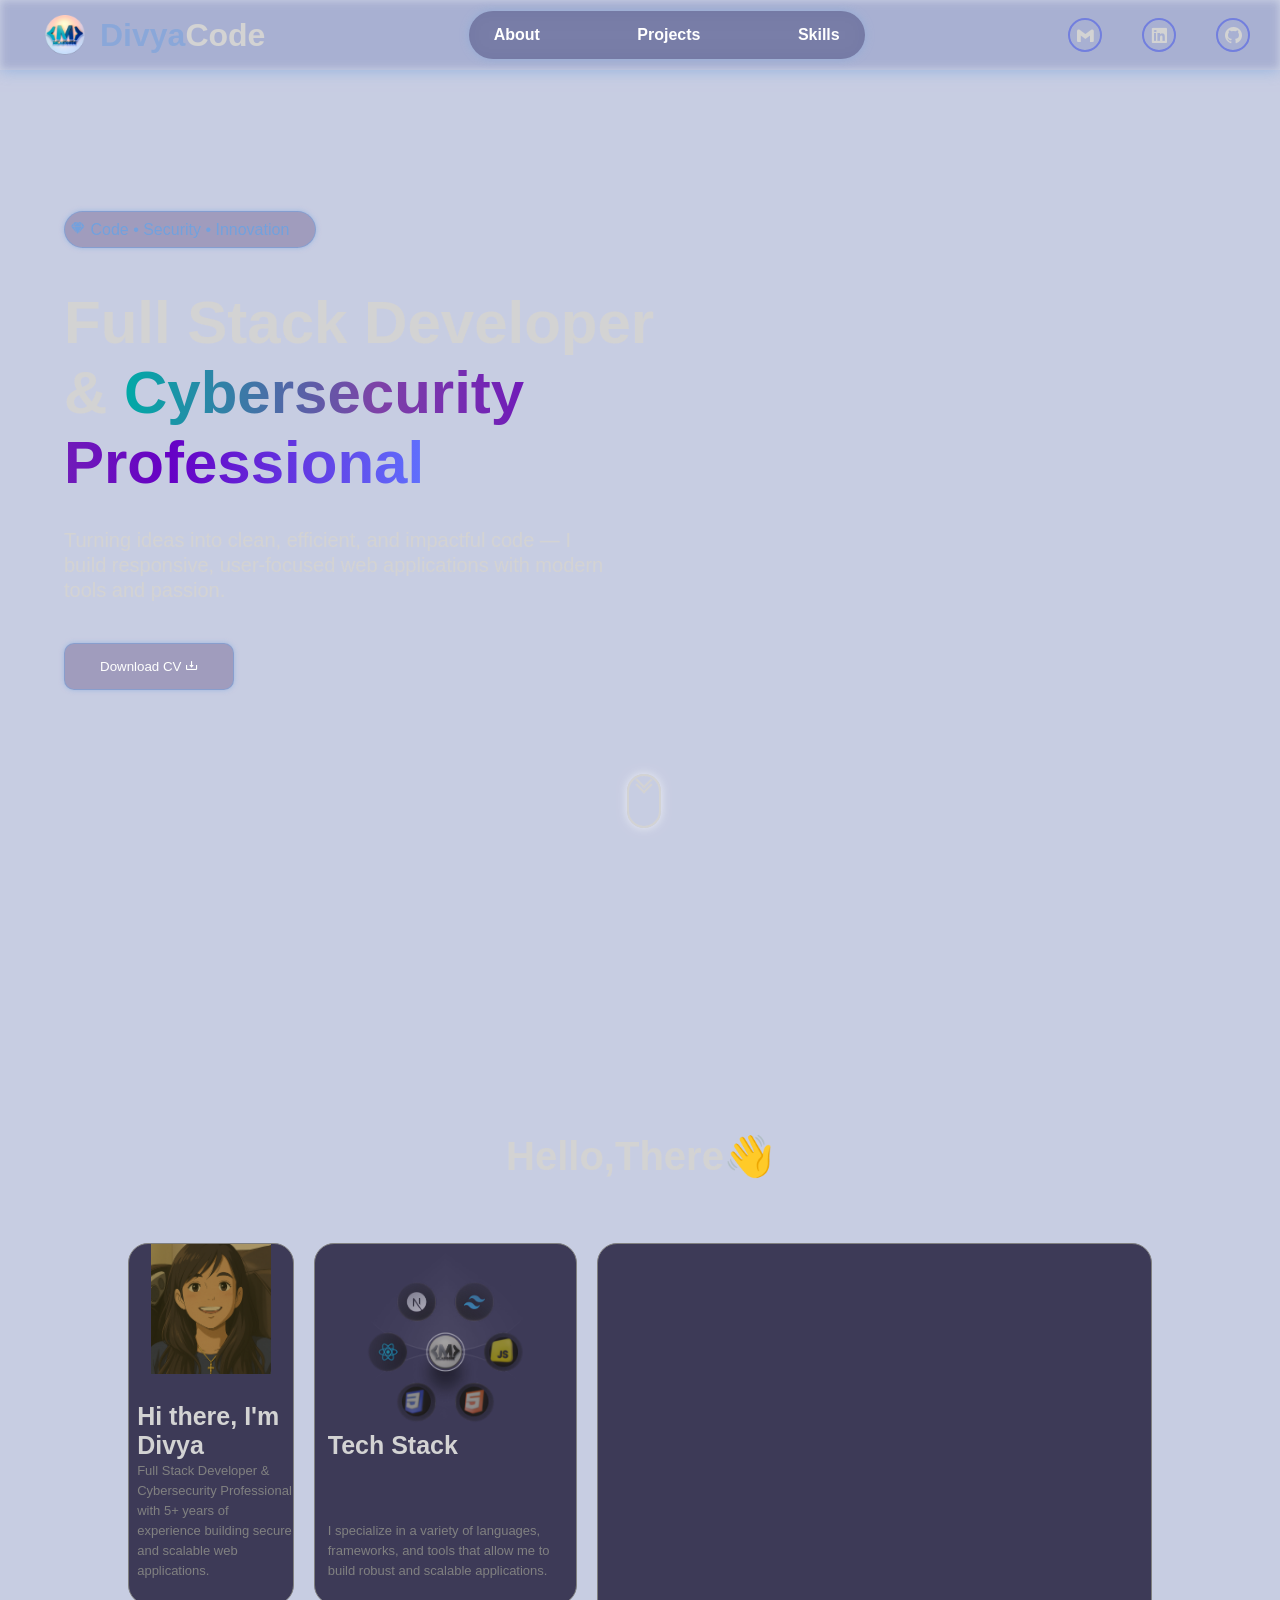
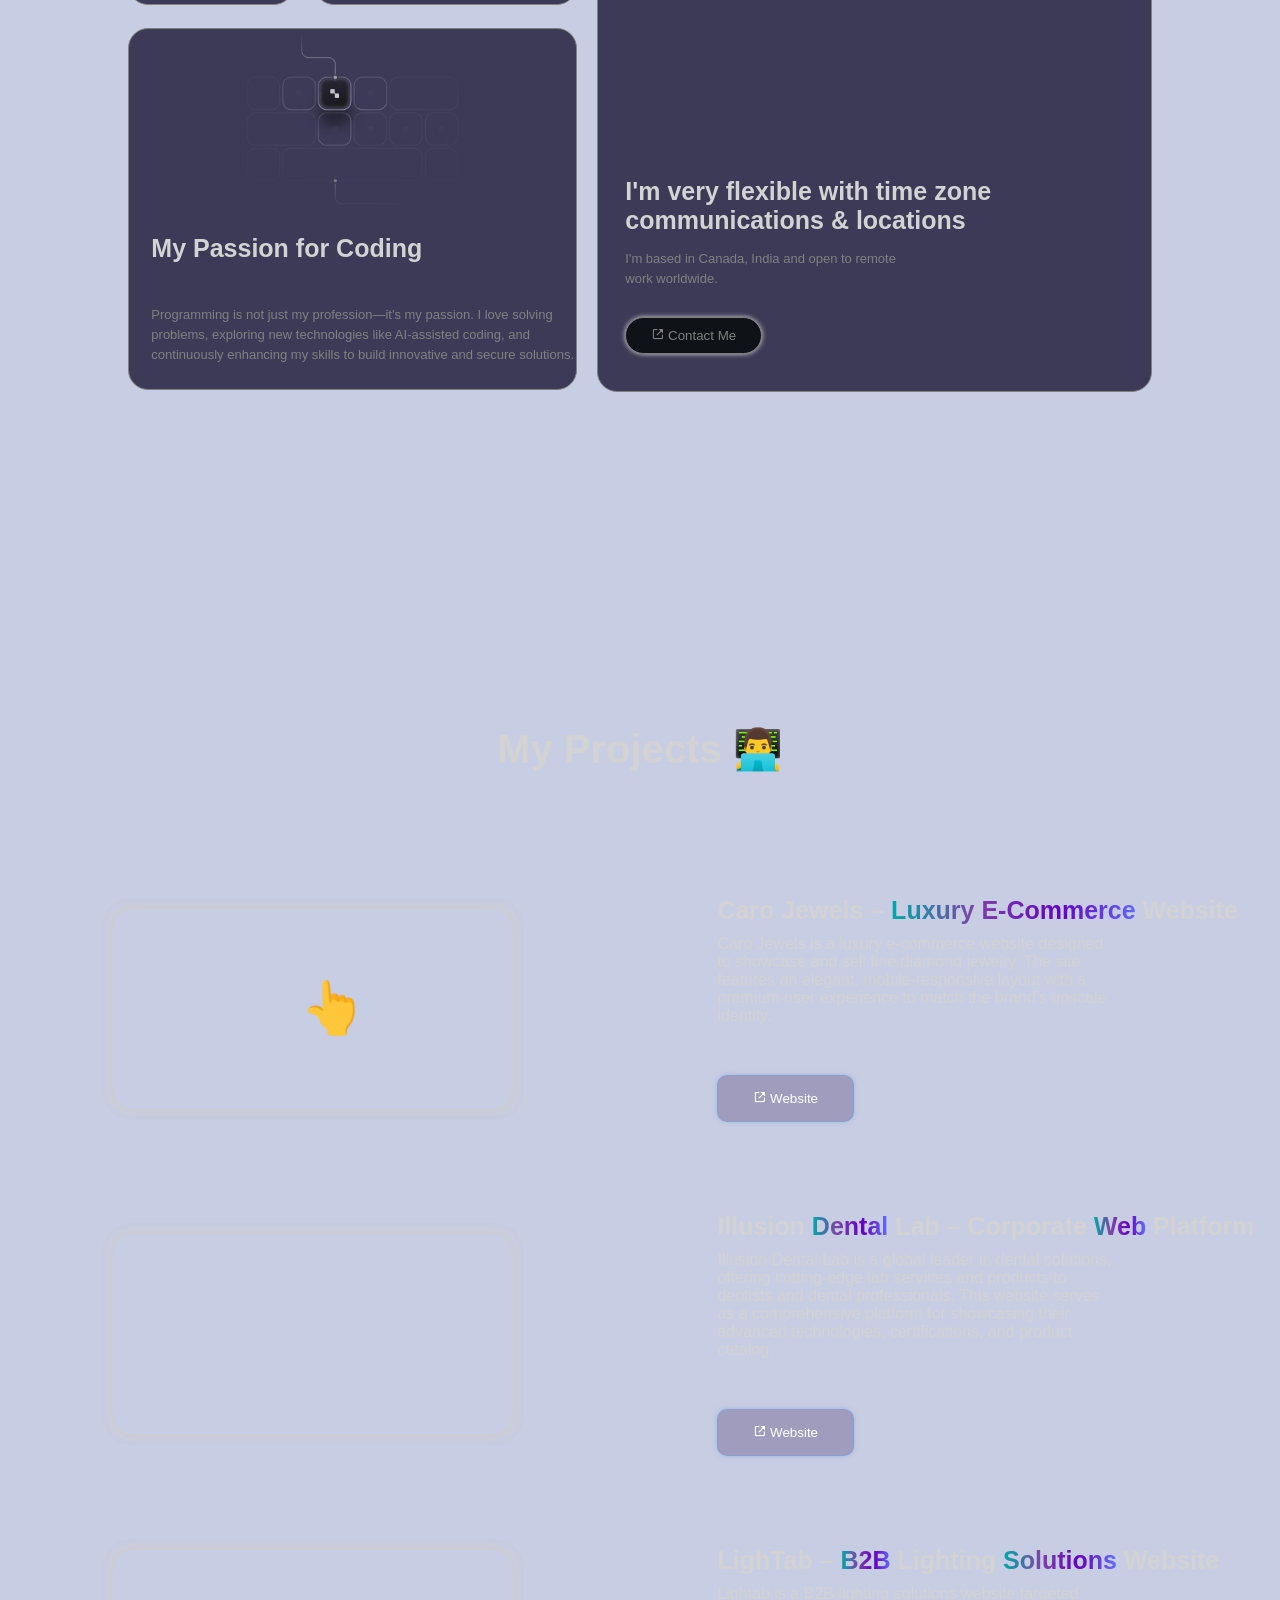
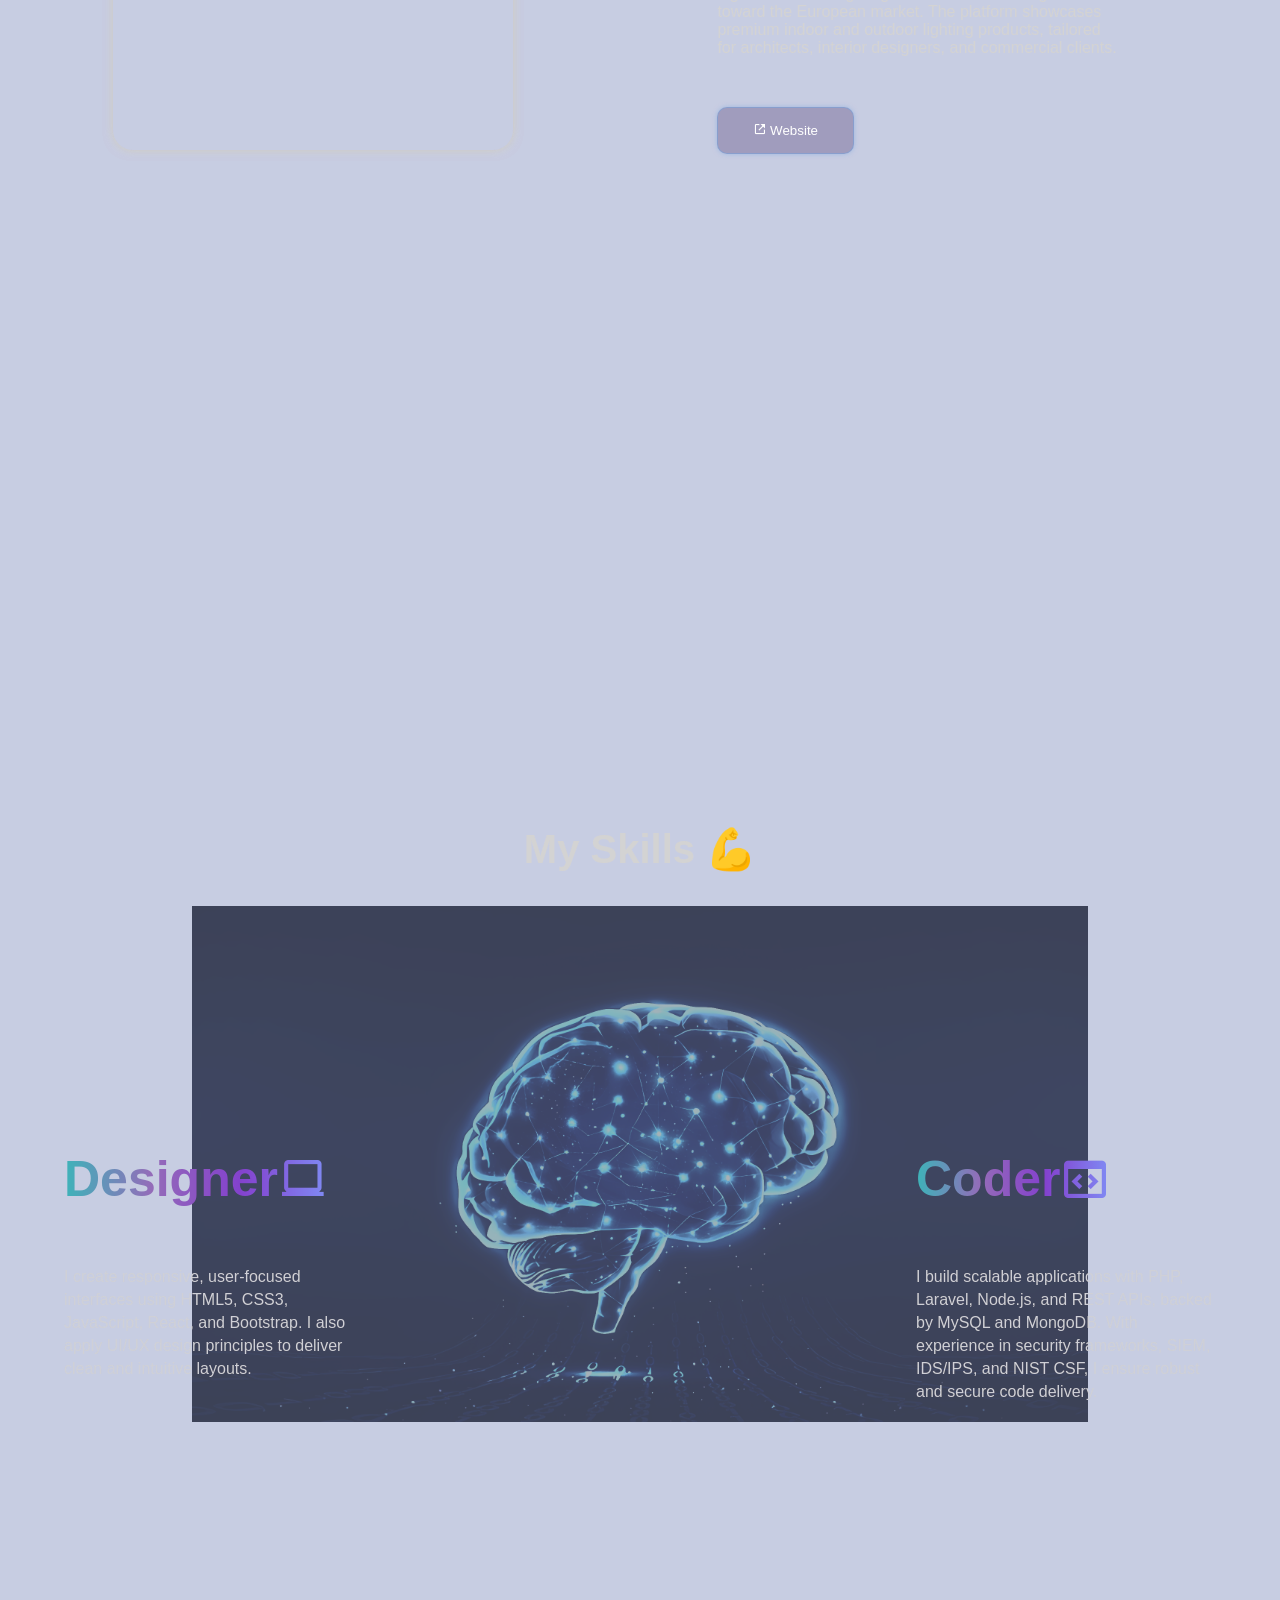
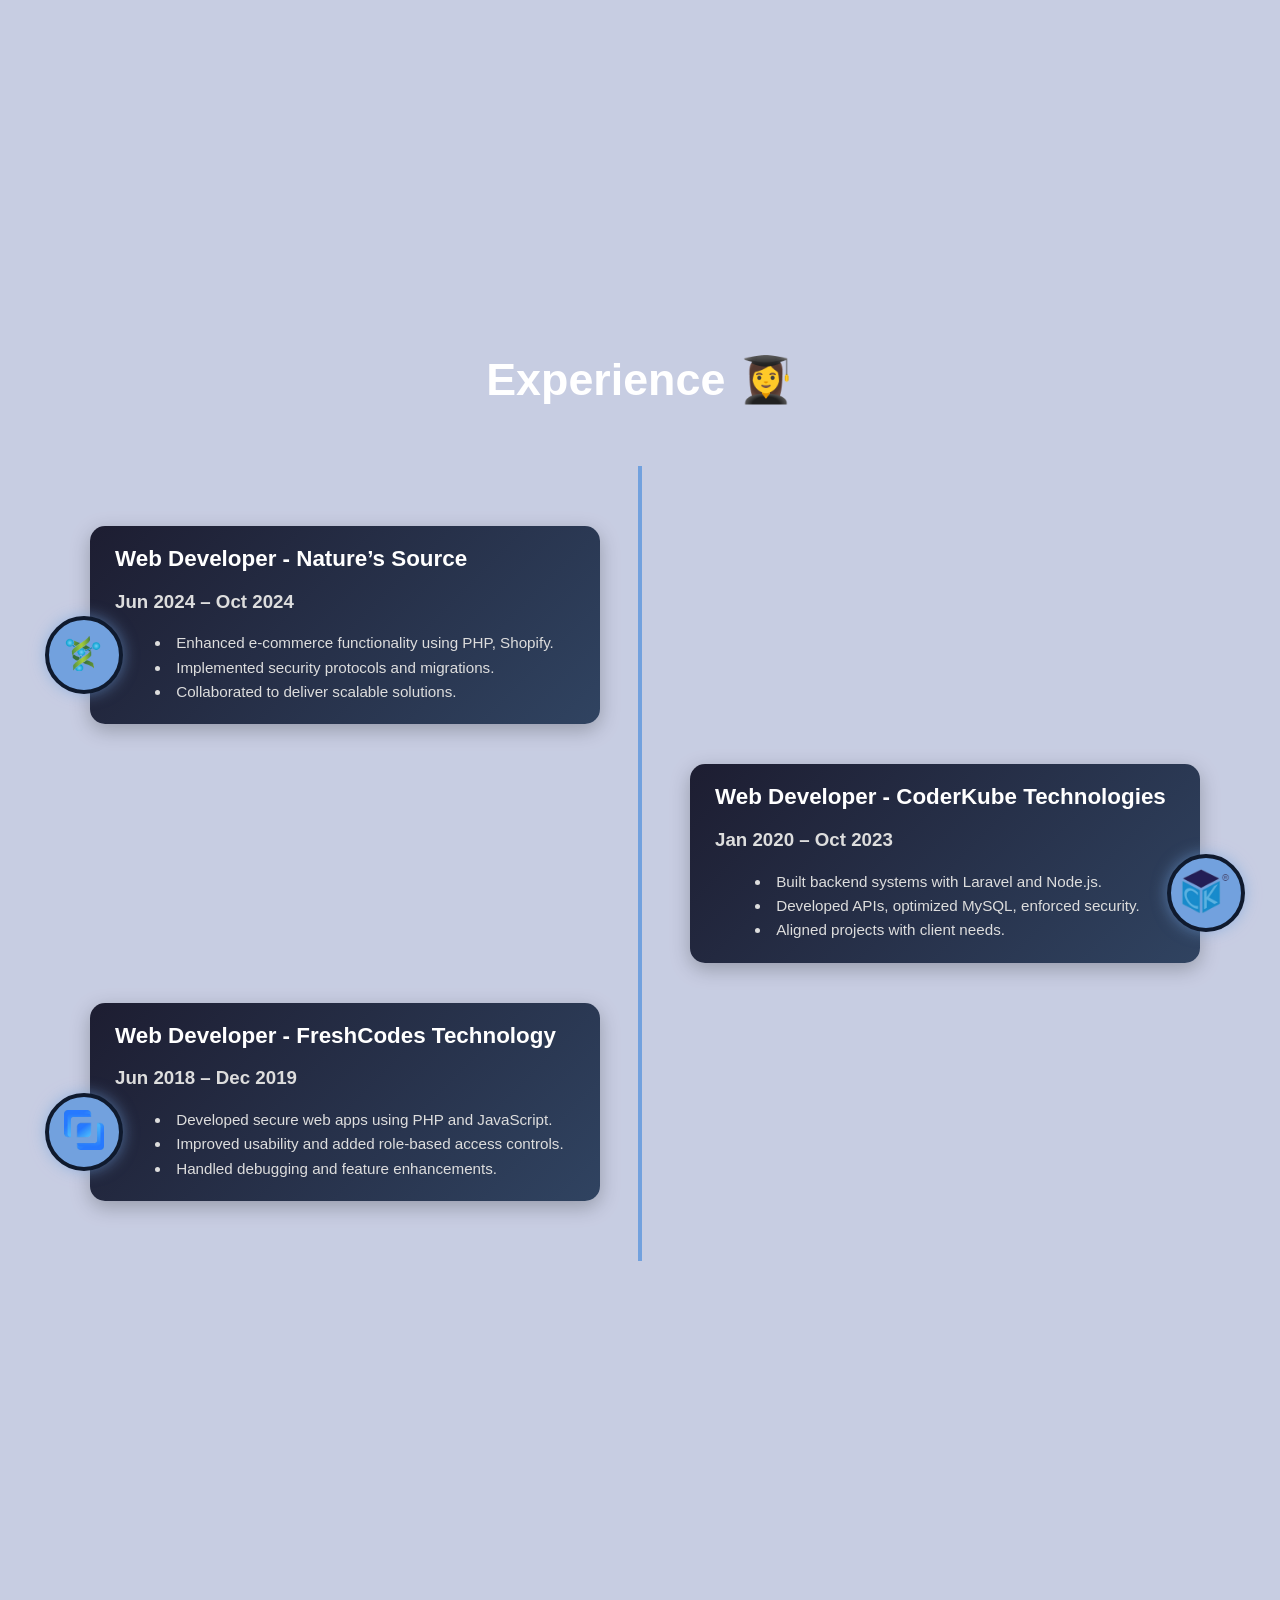
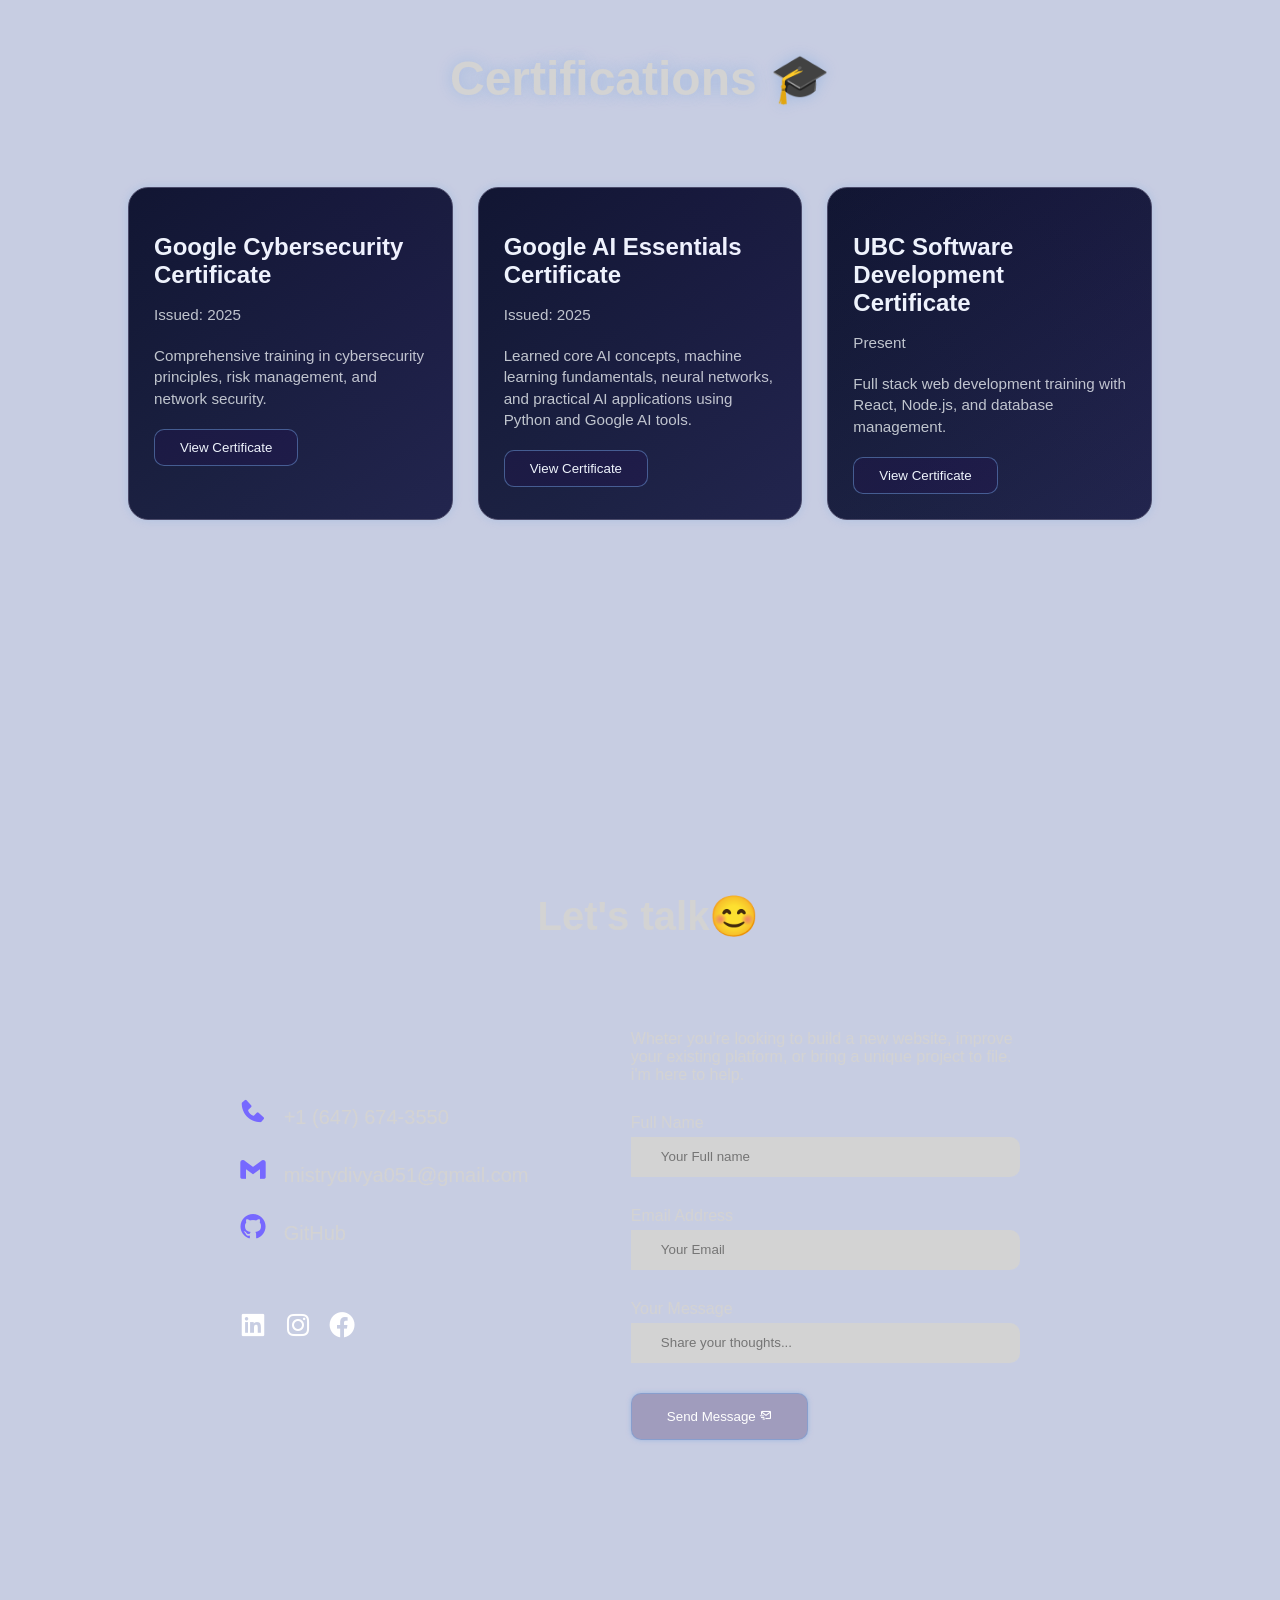
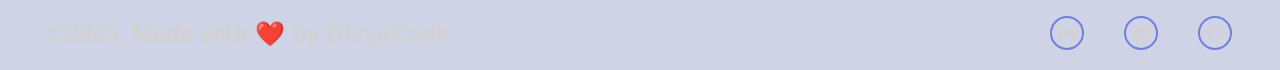
==== index.html @ 019c33b6 "first commit" ====
<!DOCTYPE html>
<html lang="en">

<head>
    <meta charset="UTF-8">
    <meta name="viewport" content="width=device-width, initial-scale=1.0">
    <meta name="description"
        content="Portfolio of Divya Mistry - Full Stack Developer & Cybersecurity Professional. Projects, Skills, and Contact.">
    <meta name="keywords" content="Full Stack Developer, Cybersecurity, Portfolio, Web Development, Canada, India">
    <meta name="author" content="Divya Mistry">

    <title>DivyaCode</title>

    <link rel="stylesheet" href="./style.css">
    <link href='https://unpkg.com/boxicons@2.1.4/css/boxicons.min.css' rel='stylesheet'>
    <link rel="stylesheet" href="https://unpkg.com/aos@next/dist/aos.css" />
</head>

<body>
    <div class="container">
        <video class="back-vid" autoplay loop muted plays-inline src="./videos/galaxy.mp4"></video>

        <header data-aos="fade-down" data-aos-duration="2000">
            <div class="left">
                <img src="images/miladicode.png" alt="logo">
                <h1><span style="color: #72a1de8d;">Divya</span>Code</h1>
            </div>

            <ul>
                <li><a href="#about">About</a></li>
                <li><a href="#projects">Projects</a></li>
                <li><a href="#skills">Skills</a></li>
                
            </ul>

            <div class="box-icons">
                <p><a href="mailto:mistrydivya051@gmail.com"><i class="bx bxl-gmail"></i></a></p>
                <p><a href="https://www.linkedin.com/in/divya-mistry007/" target="_blank"><i
                            class='bx bxl-linkedin-square'></i></a></p>
                <p><a href="https://github.com/mistrydivya051" target="_blank"><i class="bx bxl-github"></i></a></p>
            </div>

            <div class="menu-icon">
                <i class='bx bx-menu'></i>
            </div>
        </header>
        <div class="sidebar">
            <div class="close-icon">
                <i class='bx bx-x'></i>
            </div>

            <ul>
                <li><a href="#">Home</a></li>
                <li><a href="#about">About</a></li>
                <li><a href="#projects">Projects</a></li>
                <li><a href="#skills">Skills</a></li>
                
            </ul>

            <div class="social-sidebar">
                <a href="mailto:mistrydivya051@gmail.com"><i class="bx bxl-gmail"></i></a>
                <a href="https://www.linkedin.com/in/divya-mistry007/" target="_blank"><i
                        class='bx bxl-linkedin-square'></i></a>
                <a href="https://github.com/mistrydivya051" target="_blank"><i class="bx bxl-github"></i></a>
            </div>
        </div>

        <div class="blackhole-box" data-aos="fade-down" data-aos-duration="2000">
            <video autoplay loop muted plays-inline src="./videos/blackhole.mp4"></video>
        </div>

        <section class="hero ">
            <div class="hero-info autoBlur" data-aos="fade-right" data-aos-duration="1000">
                <div class="hero-info-title">
                    <i class='bx bxl-sketch'></i>
                    Code • Security • Innovation
                </div>

                <h1>Full Stack Developer & <span class="gradient">Cybersecurity Professional</span></h1>

                <p>Turning ideas into clean, efficient, and impactful code — I build responsive, user-focused web
                    applications with modern tools and passion.</p>
                <a href="./files/DIVYA MISTRY - RESUME.pdf" download>
                    <button>Download CV <i class='bx bx-download'></i></button>
                </a>
            </div>

            <div class="skills-video-box ">
                <video class="skills-video autoBlur" autoplay loop muted plays-inline
                    src="./videos/hero-video.mp4"></video>
            </div>

            <div class="scroll-down" id="scroll-down"></div>
        </section>

        <section class="info-section" id="about">
            <h1 class="section-title autoDisplay">Hello,There👋</h1>
            <div class="info-cards">
                <div class="card ">
                    <h1>Hi there, I'm Divya</h1>
                    <p>Full Stack Developer & Cybersecurity Professional with 5+ years of experience building secure and
                        scalable web applications.</p>

                    <img src="images/divya.png" class="me" alt="About Divya - Full Stack Developer">
                </div>

                <div class="card">
                    <h1>Tech Stack</h1>
                    <p>I specialize in a variety of languages, frameworks, and tools that allow me to build robust and
                        scalable applications.</p>

                    <img src="./images/grid2.png" class="sk" alt="card-image">
                </div>

                <div class="card">
                    <h1>I'm very flexible with time zone communications & locations</h1>
                    <p>I'm based in Canada, India and open to remote work worldwide.</p>

                    <video src="./videos/glob.mp4" autoplay loop muted plays-inline type="video/mp4"></video>

                    <button><i class='bx bx-link-external'></i> Contact Me</button>
                </div>

                <div class="card">
                    <h1>My Passion for Coding</h1>
                    <p>Programming is not just my profession—it's my passion. I love solving problems, exploring new
                        technologies like AI-assisted coding, and continuously enhancing my skills to build innovative
                        and secure solutions.</p>

                    <img src="./images/grid4.png" alt="card-image">
                </div>
            </div>
        </section>

        <section class="my-project" id="projects">
            <h1 class="section-title autoDisplay">My Projects 👨‍💻</h1>
            <div class="project-card">
                <div class="project-vidbox autoBlur">
                    <video loop id="projectVideo1" src="./videos/carojewels.mp4"></video>
                    <div class="hover-sign"></div>
                </div>
                <div class="project-info fadein-left">
                    <h1>Caro Jewels – <span class="gradient">Luxury E-Commerce </span>Website</h1>
                    <p>
                        Caro Jewels is a luxury e-commerce website designed to showcase and sell fine diamond
                        jewelry. The site features an elegant, mobile-responsive layout with a premium user
                        experience to match the brand's upscale identity.
                    </p>
                    <a href="https://www.carojewels.in/" target="_blank">
                        <button><i class='bx bx-link-external'></i> Website</button>
                    </a>
                </div>
            </div>

            <div class="project-card">
                <div class="project-vidbox autoBlur">
                    <video loop id="projectVideo2" src="./videos/illusion_dental_lab.mp4"></video>
                </div>
                <div class="project-info fadein-left">
                    <h1>Illusion <span class="gradient">Dental</span> Lab – Corporate <span class="gradient">Web</span>
                        Platform</h1>
                    <p>
                        Illusion Dental Lab is a global leader in dental solutions, offering cutting-edge lab
                        services and products to dentists and dental professionals. This website serves as a
                        comprehensive platform for showcasing their advanced technologies, certifications, and
                        product catalog.
                    </p>
                    <a href="https://www.illusiondentallab.com/" target="_blank">
                        <button><i class='bx bx-link-external'></i> Website</button>
                    </a>
                </div>
            </div>

            <div class="project-card">
                <div class="project-vidbox autoBlur">
                    <video loop id="projectVideo3" src="./videos/lightab.mp4"></video>
                </div>

                <div class="project-info fadein-left">
                    <h1>LighTab – <span class="gradient">B2B</span> Lighting <span class="gradient">Solutions</span>
                        Website</h1>
                    <p>
                        Lightab is a B2B lighting solutions website targeted toward the European market. The
                        platform showcases premium indoor and outdoor lighting products, tailored for architects,
                        interior designers, and commercial clients.
                    </p>
                    <a href="https://lightab.com/eu/" target="_blank">
                        <button><i class='bx bx-link-external'></i> Website</button>
                    </a>
                </div>
            </div>
        </section>


        <section class="skills-section" id="skills">
            <h1 class="section-title autoDisplay">
                My Skills 💪
            </h1>
            <div class="skills-box autoDisplay">
                <img class="skills-image" src="images/digital brain.png" alt="">
                <div class="Designer">
                    <h1 class="gradient">Designer <i class='bx bx-laptop'></i></h1>
                    <p>I create responsive, user-focused interfaces using HTML5, CSS3, JavaScript, React, and
                        Bootstrap. I also apply UI/UX design principles to deliver clean and intuitive layouts.</p>
                </div>

                <div class="coder">
                    <h1 class="gradient">Coder <i class='bx bx-code-block'></i></h1>
                    <p>I build scalable applications with PHP, Laravel, Node.js, and REST APIs, backed by MySQL and
                        MongoDB. With experience in security frameworks, SIEM, IDS/IPS, and NIST CSF, I ensure
                        robust and secure code delivery.</p>
                </div>

                <div class="slider" reverse="true" style="
                --width: 100px;
                --height: 100px;
                --quantity: 28;
                ">
                    <div class="list">
                        <div class="item" style="--position: 1"><img src="images/html5.png" alt="slider-image"></div>
                        <div class="item" style="--position: 2"><img src="images/css3.png" alt="slider-image"></div>
                        <div class="item" style="--position: 3"><img src="images/javascript.png" alt="slider-image">
                        </div>
                        <div class="item" style="--position: 4"><img src="images/php.png" alt="slider-image"></div>
                        <div class="item" style="--position: 5"><img src="images/json.png" alt="slider-image"></div>
                        <div class="item" style="--position: 6"><img src="images/ajax.png" alt="slider-image"></div>
                        <div class="item" style="--position: 7"><img src="images/jquery.png" alt="slider-image"></div>
                        <div class="item" style="--position: 8"><img src="images/laravel.png" alt="slider-image"></div>
                        <div class="item" style="--position: 9"><img src="images/codeigniter.png" alt="slider-image">
                        </div>
                        <div class="item" style="--position: 10"><img src="images/react.png" alt="slider-image"></div>
                        <div class="item" style="--position: 11"><img src="images/bootstrap.png" alt="slider-image">
                        </div>
                        <div class="item" style="--position: 12"><img src="images/magento.png" alt="slider-image"></div>
                        <div class="item" style="--position: 13"><img src="images/nodejs.png" alt="slider-image"></div>
                        <div class="item" style="--position: 14"><img src="images/mysql.png" alt="slider-image"></div>
                        <div class="item" style="--position: 15"><img src="images/mongodb.png" alt="slider-image"></div>
                        <div class="item" style="--position: 16"><img src="images/oracle.png" alt="slider-image"></div>
                        <div class="item" style="--position: 17"><img src="images/sqlite.png" alt="slider-image"></div>
                        <div class="item" style="--position: 18"><img src="images/git.png" alt="slider-image"></div>
                        <div class="item" style="--position: 19"><img src="images/github.png" alt="slider-image"></div>
                        <div class="item" style="--position: 20"><img src="images/bitbucket.png" alt="slider-image">
                        </div>
                        <div class="item" style="--position: 21"><img src="images/vscode.png" alt="slider-image"></div>
                        <div class="item" style="--position: 22"><img src="images/docker.png" alt="slider-image"></div>
                        <div class="item" style="--position: 23"><img src="images/postman.png" alt="slider-image"></div>
                        <div class="item" style="--position: 24"><img src="images/jira.png" alt="slider-image"></div>
                        <div class="item" style="--position: 25"><img src="images/dreamweaver.png" alt="slider-image">
                        </div>
                        <div class="item" style="--position: 26"><img src="images/chatgpt.png" alt="slider-image"></div>
                        <div class="item" style="--position: 27"><img src="images/AI.png" alt="slider-image"></div>
                        <div class="item" style="--position: 28"><img src="images/siem.png" alt="slider-image"></div>
                    </div>
                </div>
            </div>
        </section>

        <!-- EXPERIENCE SECTION -->
        <section class="experience-interactive autoDisplay" id="experience">
            <h1 class="section-title">Experience 👩‍🎓</h1>
            <div class="timeline-container ">
                <div class="timeline-entry left" data-year="2024">
                    <div class="circle"><span>
                        <img src="./images/ns.png" alt="company-logo">
                    </span></div>
                    <div class="content">
                        <h2>Web Developer - Nature’s Source</h2>
                        <h3>Jun 2024 – Oct 2024</h3>
                        <ul>
                            <li>Enhanced e-commerce functionality using PHP, Shopify.</li>
                            <li>Implemented security protocols and migrations.</li>
                            <li>Collaborated to deliver scalable solutions.</li>
                        </ul>
                    </div>
                </div>
                <div class="timeline-entry right" data-year="2020">
                    <div class="circle"><span>
                        <img src="./images/ck.png" class="right-img" alt="company-logo">
                    </span></div>
                    <div class="content">
                        <h2>Web Developer - CoderKube Technologies</h2>
                        <h3>Jan 2020 – Oct 2023</h3>
                        <ul>
                            <li>Built backend systems with Laravel and Node.js.</li>
                            <li>Developed APIs, optimized MySQL, enforced security.</li>
                            <li>Aligned projects with client needs.</li>
                        </ul>
                    </div>
                </div>
                <div class="timeline-entry left" data-year="2018">
                    <div class="circle"><span>
                        <img src="./images/fc.png" alt="company-logo">
                    </span></div>
                    <div class="content">
                        <h2>Web Developer - FreshCodes Technology</h2>
                        <h3>Jun 2018 – Dec 2019</h3>
                        <ul>
                            <li>Developed secure web apps using PHP and JavaScript.</li>
                            <li>Improved usability and added role-based access controls.</li>
                            <li>Handled debugging and feature enhancements.</li>
                        </ul>
                    </div>
                </div>
            </div>
        </section>


        <!-- CERTIFICATIONS SECTION -->
        <section class="certification-section autoDisplay">
            <h1 class="section-title">Certifications 🎓</h1>
            <div class="cert-cards">
                <div class="cert-card timeline-entrys">
                    <h2>Google Cybersecurity Certificate</h2>
                    <p class="cert-date">Issued: 2025</p>
                    <p>Comprehensive training in cybersecurity principles, risk management, and network security.</p>
                    <a href="https://coursera.org/share/a7a308ac4bf39bcba138439f04ea521b" target="_blank">
                        <button>View Certificate</button>
                    </a>
                </div>
                <div class="cert-card timeline-entrys">
                    <h2>Google AI Essentials Certificate</h2>
                    <p class="cert-date">Issued: 2025</p>
                    <p>Learned core AI concepts, machine learning fundamentals, neural networks, and practical AI applications using Python and Google AI tools.</p>
                    <a href="https://coursera.org/share/aa849cecdc7ba4d5ec288f2ad6806fca" target="_blank">
                        <button>View Certificate</button>
                    </a>
                </div>
                <div class="cert-card timeline-entrys">
                    <h2>UBC Software Development Certificate</h2>
                    <p class="cert-date">Present</p>
                    <p>Full stack web development training with React, Node.js, and database management.</p>
                    <a href="https://circuitstream.extendedlearning.ubc.ca/software-dev-bootcamp?adobeCleanFontAdded=true" target="_blank">
                        <button>View Certificate</button>
                    </a>
                </div>
            </div>
        </section>



        <section class="contact-section ">
            <h1 class="section-title autoDisplay">Let's talk😊</h1>

            <div class="social-box autoBlur">
                <a href="tel:"><i class="bx bxs-phone"></i> +1 (647) 674-3550</a>
                <a href="mailto:mistrydivya051@gmail.com"><i class="bx bxl-gmail"></i> mistrydivya051@gmail.com</a>
                <a href="https://github.com/mistrydivya051" target="_blank"><i class="bx bxl-github"></i> GitHub</a>
                <div class="social-icons">
                    <a href="https://www.linkedin.com/in/divya-mistry007/" target="_blank"><i
                            class='bx bxl-linkedin-square'></i></a>
                    <a href="https://www.instagram.com/_.divine19._/" target="_blank"><i
                            class='bx bxl-instagram'></i></a>
                    <a href="https://www.facebook.com/ivyaprajapati.2025?rdid=zxA9fGfftZosGwts&share_url=https%3A%2F%2Fwww.facebook.com%2Fshare%2F16mmUNB9EF%2F%3Fmibtextid%3DwwXlfr#"
                        target="_blank"><i class='bx bxl-facebook-circle'></i></a>
                </div>
            </div>

            <div class="contact-box autoBlur">
                <p>Wheter you're looking to build a new website, improve your existing platform, or bring a unique
                    project to file. i'm here to help.</p>

                <p>Full Name</p>
                <input placeholder="Your Full name" type="full name">

                <p>Email Address</p>
                <input placeholder="Your Email" type="Contact">

                <p>Your Message</p>
                <input class="input-message" type="contact" placeholder="Share your thoughts...">

                <button>Send Message <i class='bx bx-mail-send'></i></button>
            </div>

        </section>

        <section class="footer">
            <h1>©️2025, Made with ❤️ by DivyaCode</h1>
            <div class="box-icons">
                <p><a href="mailto:mistrydivya051@gmail.com"><i class="bx bxl-gmail"></i></a></p>
                <p><a href="https://www.linkedin.com/in/divya-mistry007/" target="_blank"><i
                            class='bx bxl-linkedin-square'></i></a></p>
                <p><a href="https://github.com/mistrydivya051" target="_blank"><i class="bx bxl-github"></i></a></p>
            </div>
        </section>

    </div>

    <!-- SCROLL TO TOP BUTTON -->
    <button id="scrollTopBtn" title="Go to top">
        <i class='bx bx-up-arrow-alt'></i>
    </button>

    <script src="./script.js"></script>
    <script src="https://unpkg.com/aos@next/dist/aos.js"></script>
    <script>
        AOS.init();
    </script>
</body>

</html>
---- style.css ----
body{
    margin: 0;
    padding: 0;
    font-family: Arial, Helvetica, sans-serif;
    color: lightgray;
}

html{
    scroll-behavior: smooth;
}

.container{
    position: relative;
    width: 100%;
    height: 100%;
    display: flex;
    flex-direction: column;
    align-items: center;
    gap: 100px;
    background-color: #001f7c38;
}


.back-vid{
    position: fixed;
    right: 0;
    bottom: 0;
    z-index: -1;
    mix-blend-mode:overlay;
}


header{
    display: flex;
    position: absolute;
    top: 0;
    right: 0;
    left: 0;
    align-items: center;
    justify-content: space-between;
    padding: 0 30px;
    height: 70px;
    background-color: rgba(255, 255, 255, 0.121);
    backdrop-filter: blur(5px);
    box-shadow: 0 0 15px #72a1dea2;
    z-index: 999;
}

.left{
    display: flex;
    align-items: center;
}

.left img{
    width: 40px;
    margin: 0 15px;
}


header ul{
    display: flex;
    justify-content: space-between;
    width: 30%;
    padding: 15px 15px;
    border-radius: 50px;
    background-color: rgba(0, 0, 69, 0.326);
    backdrop-filter: blur(10px);
    box-shadow: 0 0 10px #72a1de63;
}

header ul li{
    list-style: none;
}

header ul a{
    text-decoration: none;
    color: white;
    font-weight: 700;
    transition: 0.3s;
    margin: 0 10px;
}

header ul a:hover{
    text-shadow: 0 0 15px black;
}

.box-icons{
    display: flex;
    gap: 40px;
}

.box-icons a{
    display: flex;
    align-items: center;
    justify-content: center;
    font-size: 20px;
    width: 30px;
    height: 30px;
    border: 2px solid #727fde;
    text-decoration: none;
    color: lightgrey;
    border-radius: 50%;
    transition: all 0.3s ease;
}

.box-icons a:hover{
    background-color: #727fde;
    color: black;
    box-shadow: 0 0 15px #727fde6f;
}

.blackhole-box{
    position: absolute;
    top: 0;
    width: 100%;
    display: flex;
    justify-content: center;
    z-index: -1;
    mix-blend-mode: lighten;
  }
  
.blackhole-box video{
    width: 100%;
    margin-top: -23.5%;
}

.hero{
    position: relative;
    display: flex;
    width: 100%;
    height: 100vh;
    align-items: center;
    justify-content: space-between;
}

.hero-info{
    position: absolute;
    left: 5%;
}

.hero-info .hero-info-title{
    color: #72a1de;
    padding: 8px 5px;
    border-radius: 50px;
    border: 1px solid #72a1de94;
    width: 240px;
    background-color: #2200493d;
    box-shadow: 0 0 5px #72a1de84;
}

.hero-info h1{
    font-size: 60px;
    max-width: 600px;
    font-weight: 700;
    line-height: 70px;
    margin-top: 40px;
    margin-bottom: 30px;
}

.hero-info p{
    max-width: 550px;
    line-height: 25px;
    margin-bottom: 40px;
    font-size: 20px;
}

.hero-info button{
    color: white;
    padding: 15px 35px;
    border-radius: 10px;
    border: 1px solid #72a1de81;
    background-color: #2200493d;
    box-shadow: 0 0 5px #72a1de81;
    cursor: pointer;
    transition: 0.3s;
}

.hero-info button:hover{
    box-shadow: 0 0 15px #72a1de81;
}

/* Gradient Animation */
.gradient{
    background: linear-gradient(to right,#00aaa7, #7e42a7, #6600c5, #6070fd,#2a46ff, #0099ff, #008ead);
    background-size: 200%;
    background-clip: text;
    -webkit-background-clip: text;
    -webkit-text-fill-color: transparent;
    animation: animate-gradient 2.5s linear infinite;
}
@keyframes animate-gradient {
    to{
        background-position: 200%;
    }
}

.skills-video-box{
    position: absolute;
    right: 3%;
}

.skills-video{
    height: 900px;
    mix-blend-mode:lighten;
}


.scroll-down {
    height: 50px;
    width: 30px;
    border: 2px solid lightgray;
    position: absolute;
    left: 49%;
    bottom: 8%;
    border-radius: 50px;
    cursor: pointer;
    box-shadow: 0 0 10px rgba(255, 255, 255, 0.626);
  }
  .scroll-down::before,
  .scroll-down::after {
    content: "";
    position: absolute;
    top: 20%;
    left: 50%;
    height: 10px;
    width: 10px;
    transform: translate(-50%, -100%) rotate(45deg);
    border: 2px solid lightgray;
    border-top: transparent;
    border-left: transparent;
    animation: scroll-down 2s ease-in-out infinite;
  }
  .scroll-down::before {
    top: 30%;
    animation-delay: 0.5s;
    /* animation: scroll-down 1s ease-in-out infinite; */
  }
  
  @keyframes scroll-down {
    0% {
      /* top:20%; */
      opacity: 0;
    }
    30% {
      opacity: 1;
    }
    60% {
      opacity: 1;
    }
    100% {
      top: 90%;
      opacity: 0;
    }
  }




.info-section{
    display: flex;
    align-items: center;
    flex-direction: column;
    width: 80%;
    margin-top: 100px;
}

.section-title{
    font-size: 40px;
    font-weight: 700;
}

.info-cards{
    display: grid;
    grid-template-columns: auto auto auto;
    gap: 20px;
    width: 100%;
    height: 100%;
    margin-top: 30px;
}

.card{
    display: flex;
    align-items:flex-start;
    justify-content: center;
    position: relative;
    width: auto;
    height: 40vh;
    overflow: hidden;
    border: 1px solid gray;
    background-color: #080020b7;
    border-radius: 20px;
    transition: 0.5s;
}

.card h1{
    position: absolute;
    margin: 0;
    bottom: 40%;
    left: 5%;
    font-size: 25px;
    z-index: 1;
    color: lightgray;
}

.card p{
    position: absolute;
    bottom: 3%;
    left: 5%;
    z-index: 1;
    max-width: 300px;
    color: gray;
    font-size: 13px;
    line-height: 20px;
}

.me{
    height: 130px !important;
    width: 120px !important;
    object-fit: cover;

}
.sk{
    height: 60% !important;
    width: 60% !important;
    object-fit: cover !important;
}

.card img{
    width: 80%; 
    height: 50%;
    object-fit: cover;
}


.card video{
    margin-top: 10%;
    width: 70%;
    height: 50%;
    object-fit: cover;
    mix-blend-mode: lighten;
}

.card button{
    position: absolute;
    bottom: 5%;
    left: 5%;
    padding: 10px 25px;
    border: 1px solid gray;
    background-color: #0f1217;
    color: gray;
    border-radius: 20px;
    box-shadow: 0 0 5px lightgray;
    cursor: pointer;
    transition: 0.3s;
}

.card button:hover{
    box-shadow: 0 0 15px lightgray;
    opacity: 0.7;
}

.card:hover{
    box-shadow: 0 0 15px rgb(211, 211, 211);
}

.card:nth-child(3){
    grid-row: span 2;
    height: 83vh;
}

.card:nth-child(3) p{
    bottom: 12%;
}

.card:nth-child(3) h1{
    bottom: 21%;
}

.card:nth-child(4){
    grid-column: span 2;
}

.card:nth-child(4) p{
    max-width: 650px;
}

.card:nth-child(4) h1{
    bottom: 35%;
}



.my-project{
    display: flex;
    flex-direction: column;
    gap: 10%;
    align-items: center;
    position: relative;
    width: 80%;
    height: 100vh;
    margin-top: 200px;
    margin-bottom: 700px;
}

.project-card {
    display: flex;
    width: 100%;
    height: 40%;
    align-items: center;
    gap: 10%;
    justify-content: center;
}

.project-vidbox{
    display: flex;
    align-items: center;
    justify-content: center;
    width: 50%;
    mix-blend-mode:exclusion;
    position: relative;
    cursor: pointer;
    transition: 0.5s;
    min-width: 400px;

}

.project-vidbox video{
    object-fit: cover;
    width: 100%;
    box-shadow: 0 0 10px lightgray;
    border-radius: 20px;
    transition: 0.5s;
}

.project-card video:hover{
    box-shadow: 0 0 25px rgb(255, 255, 255);
}

.project-info{
    display: flex;
    flex-direction: column;
    align-items: start;
    justify-content: center;
    width: 50%;
    padding-left: 10%;
}

.project-info h1{
    width: 90%;
    font-size: 25px;
    font-weight: bold;
    text-wrap: nowrap;
    margin-top: 0;
    margin-bottom: 10px;
    max-width: 450px;
}

.project-info p{
    width: 90%;
    max-width: 400px;
    min-width: 300px;
    margin-bottom: 50px;
    margin-top: 0;
}

.project-info button{
    color: white;
    padding: 15px 35px;
    border-radius: 10px;
    border: 1px solid #72a1de81;
    background-color: #2200493d;
    box-shadow: 0 0 5px #72a1de81;
    cursor: pointer;
    transition: 0.3s;
}

.project-info button:hover{
    opacity: 0.8;
    box-shadow: 0 0 15px #72a1de81;
}

.project-vidbox .hover-sign{
    position: absolute;
    display: flex;
    align-items: center;
    justify-content: center;
    width: 30%;
    height: 100px;
}

.hover-sign::before,
.hover-sign::after {
    content: "👆";
    text-align: center;
    position: absolute;
    font-size: 50px;
    top: 20%;
    left: 40%;
    border-radius: 40px;
    animation: hover-animation 4s ease-in-out infinite;

}

.hover-sign.active{
    display: none;
}

@keyframes hover-animation {
  0% {
    /* top:20%; */
    box-shadow: 0 0 5px rgb(255, 255, 255);
    transform: translate(100%, 50%) rotate(30deg);
  }

  100% {
    box-shadow: 0 0 5px rgb(255, 255, 255);
    transform: translateX(80%, 80%) rotate(20deg);
  }
}




/* Skills section */
.skills-section{
    display: flex;
    flex-direction: column;
    align-items: center;
    position: relative;
}

.skills-box{
    width: 100%;
    height: 90vh;
    position: relative;
    display: flex;
    align-items: start;
    justify-content: center;
    mix-blend-mode:lighten;
    opacity: 0.7;
}

.skills-image{
    width: 70%;
    mix-blend-mode:difference;
}

.Designer{
    position: absolute;
    display: flex;
    flex-direction: column;
    align-items: start;
    top: 25%;
    left: 5%;
    max-width: 300px;
}

.Designer h1{
    font-size: 50px;
    display: flex;
    align-items: center;
}

.Designer p{
    line-height: 23px;
}


.coder{
    position: absolute;
    display: flex;
    flex-direction: column;
    align-items: start;
    top: 25%;
    right: 5%;
    max-width: 300px;
}

.coder h1{
    font-size: 50px;
    display: flex;
    align-items: center;
}

.coder p{
    line-height: 23px;
}



.coder-text{

    font-size: 50px;
}

/* SLIDER  */

.slider{
    position: absolute;
    bottom: 5%;
    right: 20%;
    width: 60%;
    height: var(--height);
    overflow: hidden;
    mask-image: linear-gradient(
        to right,
        transparent,
        #000 10% 90%,
        transparent
    );
    mix-blend-mode:difference;
    opacity: 0.7;
}
.slider .list{
    display: flex;
    width: 100%;
    min-width: calc(var(--width) * var(--quantity));
    position: relative;
}
.slider .list .item{
    width: var(--width);
    height: var(--height);
    position: absolute;
    left: 100%;
    animation: autoRun 10s linear infinite;
    transition: filter 0.5s;
    animation-delay: calc( (10s / var(--quantity)) * (var(--position) - 1) - 10s)!important;
}
.slider .list .item img{
    width: 100%;
}
@keyframes autoRun{
    from{
        left: 100%;
    }to{
        left: calc(var(--width) * -1);
    }
}
.slider:hover .item{
    animation-play-state: paused!important;
    filter: grayscale(1);
}
.slider .item:hover{
    filter: grayscale(0);
}


  /* CONTACT SECTION */
.contact-section{
    width: 80%;
    height: 100vh;
    display: flex;
    justify-content: center;
    gap: 10%;
    align-items: center;
    position: relative;
}

.contact-section h1{
    position: absolute;
    top: 10%;
    left: 40%;
}

.social-box {
    display: flex;
    flex-direction: column;
    gap: 25px;
}

.social-box a{
    color: lightgray;
    text-decoration: none;
    font-size: 20px;
    text-wrap: nowrap;
}

.social-box i{
    color: #7668ff;
    font-size: 30px;
    margin-right: 10px;
}

.social-icons a i{
    color: white;
    margin-top: 40px;
}

.contact-box p{
    max-width: 400px;
    margin-top: 30px;
    margin-bottom: 5px;
} 

.contact-box input{
    padding: 7.5px 30px;
    background-color: lightgray;
    width: 80%;
    height: 25px;
    border: none;
    outline : none;
    border-top-right-radius: 10px;
    border-bottom-right-radius: 10px;
}

.contact-box button{
    margin-top: 30px;
    color: white;
    padding: 15px 35px;
    border-radius: 10px;
    border: 1px solid #72a1de81;
    background-color: #2200493d;
    box-shadow: 0 0 5px #72a1de81;
    cursor: pointer;
    transition: 0.3s;
}

.contact-box button:hover{
    opacity: 0.8;
    box-shadow: 0 0 15px #72a1de81;
}

.footer{
    display: flex;
    justify-content: space-between;
    position: absolute;
    bottom: 0;
    right: 0;
    left: 0;
    height: 70px;
    background-color: rgba(255, 255, 255, 0.121);
    z-index: 999;
    padding: 0 3rem;
}


/* BLUR EFFECT ANIMAION */

.autoBlur{
    animation: autoBlurAnimation linear both;
    animation-timeline: view();

}
@keyframes autoBlurAnimation{
    0%{
        filter: blur(40px);
    }
    35%,65%{
        filter: blur(0);
        opacity: 1;
    }
    100%{
        filter: blur(40px);
        opacity: 0;
    }
}


/* AUTO DISPLAY ANIMAION */
.autoDisplay{
    animation: autoDisplayAnimation both;
    animation-timeline: view();

}

@keyframes autoDisplayAnimation{
    from{
        filter: blur(10px);
        transform: translateY(-200px) scale(0);
    } 50%{
        opacity: 1;
        filter: blur(0px);
        transform: translateX(0) scale(1);
    }
}


/* FADEIN_LEFT */

.fadein-left{
    animation: fadeInLeftAnimation both;
    animation-timeline: view();
}

@keyframes fadeInLeftAnimation{
    0%{
        opacity: 0;
        transform: translateX(-500px) scale(0.2);
        filter: blur(10px);
    } 35%,65%{
        opacity: 1;
        transform: translateX(0) scale(1);
        filter: blur(0px);
    }100%{
        filter: blur(10px);
    }
}

/* Sidebar */

.menu-icon{
    font-size: 35px;
    cursor: pointer;
    display: none;
}


.sidebar{
    position: fixed;
    right: 0;
    top: 0;
    bottom: 70%;
    width: 0%;
    background-color: #000000b8;
    z-index: 999;
    box-shadow: 0 0 25px rgba(255, 255, 255, 0.479);
    backdrop-filter: blur(10px);
    opacity: 0;
    border-bottom-left-radius: 100%;
    
}

.close-icon{
    font-size: 50px;
    color: lightgray;
    padding-left: 10px;
    cursor: pointer;
}

.sidebar ul{
    padding-left: 20px;
}

.sidebar ul li{
    list-style: none;
    margin-bottom: 30px;
}

.sidebar ul li a{
    text-decoration: none;
    color: lightgray;
    font-size: 30px;
    font-weight: 900;
    text-shadow:0 0 15px #4c4c4c;
}

.social-sidebar{
    padding-left: 20px;
    margin-top: 60px;
    text-wrap: nowrap;
}

.social-sidebar a{
    font-size: 35px;
    padding: 5px 5px;
    cursor: pointer;
    transition: 0.5s;
}

/* Sidebar Open ANimation */
.sidebar.open-sidebar{
    animation: openSideBarAnimation 1.5s forwards;
}

@keyframes openSideBarAnimation {
    to{
        width: 80%;
        opacity: 1;
        bottom: 0;
        border-radius: 0;
    }
}

/* Sidebar close ANimation */

.sidebar.close-sidebar{
    animation: closeSideBarAnimation 1.5s forwards;
}

@keyframes closeSideBarAnimation {
    from{
        width: 80%;
        opacity: 1;
        bottom: 0;
        border-radius: 0;
    }
    to{
        width: 0;
        opacity: 0;
        bottom: 70%;
        border-bottom-left-radius: 50%;
    }
}


/* CERTIFICATIONS SECTIONS */
.certification-section {
  width: 80%;
  margin: 150px auto;
  display: flex;
  flex-direction: column;
  align-items: center;
  gap: 40px;
}

.certification-section .section-title {
  font-size: 3rem;
  font-weight: 700;
  text-align: center;
  text-shadow: 0 0 15px #72a1de7a;
}

.cert-cards {
  display: grid;
  grid-template-columns: repeat(auto-fit, minmax(300px, 1fr));
  gap: 25px;
  width: 100%;
}

.cert-card {
  background: linear-gradient(145deg, #0a0a1f, #1c1c3c);
  border: 1px solid #4a4a6a;
  border-radius: 20px;
  padding: 25px;
  transition: all 0.4s ease;
  box-shadow: 0 0 10px rgba(114,161,222,0.3);
  position: relative;
  overflow: hidden;
}

.cert-card::before {
  content: "";
  position: absolute;
  top: -50%;
  left: -50%;
  width: 200%;
  height: 200%;
  background: linear-gradient(60deg, #72a1de, #4e86d8, #6070fd, #72a1de);
  animation: rotateGradient 5s linear infinite;
  opacity: 0.1;
  pointer-events: none;
}

@keyframes rotateGradient {
  0% { transform: rotate(0deg); }
  100% { transform: rotate(360deg); }
}

.cert-card:hover {
  box-shadow: 0 0 20px #72a1de, 0 0 30px #4e86d8;
  transform: translateY(-5px) scale(1.02);
}

.cert-card h2 {
  font-size: 1.5rem;
  color: #fff;
  margin-bottom: 10px;
}

.cert-date {
  font-size: 0.9rem;
  color: #72a1de;
  margin-bottom: 15px;
}

.cert-card p {
  font-size: 0.95rem;
  line-height: 1.4;
  color: #ccc;
  margin-bottom: 20px;
}

.cert-card button {
  background-color: #2200493d;
  border: 1px solid #72a1de81;
  padding: 10px 25px;
  border-radius: 10px;
  color: white;
  cursor: pointer;
  transition: 0.3s;
}

.cert-card button:hover {
  background-color: #72a1de;
  color: black;
  box-shadow: 0 0 15px #72a1de;
}


/* Timeline-style animation for certifications */
.timeline-entrys {
  opacity: 0;
  transform: translateX(-100px);
  transition: all 0.8s ease-in-out;
}

.timeline-entrys:nth-child(even) {
  transform: translateX(100px);
}

.timeline-entrys.visible {
  opacity: 1;
  transform: translateX(0);
}



/* Scroll to Top Button */
#scrollTopBtn {
  position: fixed;
  bottom: 40px;
  right: 40px;
  z-index: 100;
  background: linear-gradient(135deg, #72a1de, #4e86d8);
  color: white;
  border: none;
  outline: none;
  width: 55px;
  height: 55px;
  border-radius: 50%;
  font-size: 26px;
  cursor: pointer;
  display: flex;
  align-items: center;
  justify-content: center;
  opacity: 0;
  visibility: hidden;
  transition: all 0.4s ease;
  box-shadow: 0 0 10px rgba(255,255,255,0.2);
}

/* Show on scroll with breathing animation */
#scrollTopBtn.show {
  opacity: 1;
  visibility: visible;
  transform: translateY(0);
  animation: pulseFloat 2.5s infinite ease-in-out;
}

/* Hover effect (stronger glow + pause pulse) */
#scrollTopBtn:hover {
  box-shadow: 0 0 20px #72a1de, 0 0 30px #4e86d8;
  transform: scale(1.15);
  animation-play-state: paused;
}

/* Pulse + Float Animation */
@keyframes pulseFloat {
  0% {
    transform: scale(1) translateY(0);
    box-shadow: 0 0 10px rgba(255,255,255,0.2);
  }
  50% {
    transform: scale(1.08) translateY(-6px);
    box-shadow: 0 0 25px #72a1de, 0 0 35px #4e86d8;
  }
  100% {
    transform: scale(1) translateY(0);
    box-shadow: 0 0 10px rgba(255,255,255,0.2);
  }
}




@media (max-aspect-ratio: 16/9){
    .back-vid{
        width: auto;
        height: 100%;
    }
}

@media (min-aspect-ratio: 16/9){
    .back-vid{
        width: 100%;
        height: auto;
    }
}


/* @media screen and (max-width: 1200px){
    .blackhole-box video{
        margin-top: -20%;
    }

    .hero-info h1{
        font-size: 40px;
        max-width: 400px;
        line-height: 40px;
    }

    .hero-info P{
        max-width: 300px;
    }

    .skills-video-box{
        right: 0%;
    }

    .skills-video-box video{
        height: 500px;
    }

    .info-cards{
        grid-template-columns: auto;
    }

    .card:nth-child(3){
        grid-column: span 2;
        height: 70vh;
    }

    .info-cards .card h1{
        font-size: 20px;
    }

    .info-cards .card:nth-child(3) h1{
        bottom: 25%;
    }

    .card video{
        height: 60%;

        margin-top: 5%;
    }

    .my-project{
        margin-bottom: 200px;
        scale: 0.8;
    }

    .contact-section .section-title {
        left: 30%;
    }
} */
/* 
@media screen and (max-width: 700px){
    header {
        position: fixed;
        height: 50px;
    }

    header ul{
        display: none;
    }

    header .box-icons{
        display: none;
    }

    .menu-icon{
        display: inline;
    }

    .blackhole-box video {
        width: 100%;
        margin-top: -15%;
    }

    .autoBlur{
        animation: none;
    }
    
    .hero{
        flex-direction: column;
        top:0;
        bottom: 0;
        left: 0;
        right:0;
        
    }
    .hero-info{
        bottom: 5%;
    }

    .scroll-down{
        bottom: 5%;
    }

    .hero .skills-video-box{
        height: 200px;
        top: 5%;
    }



    .info-cards{
        grid-template-columns: auto;
    }

    .card:nth-child(3){
        grid-column: span 2;
        height: 70vh;
    }

    .card video{
        width: 100%;
    }
    
    .container{
        height: 100%;
    }

    .project-vidbox video{
        width: 250px;
        margin-left: -100px;
    }

    .project-info{
        overflow: hidden;
        padding-left: 0;
        margin-left: -50px;
    }

    .project-info h1{
        font-size: 20px;
        max-width: 200px;
        text-wrap: wrap;
    }

    .project-info p{
        font-size: 10px;
        text-wrap: wrap;
        max-width: 200px;
        min-width: 0;
    }

    .project-info button{
        padding: 5px 10px;
    }

    .my-project{
        margin-bottom: 600px;
    }

    .project-card{
        flex-direction: column;
        margin-left: 25%;
        gap: 30px;
    }
    
    .project-vidbox{
        min-width: 200px;
    }

    .project-info{
        width: 85%;
    }

    .project-info h1{
        text-wrap: nowrap;
    }

    .project-info p{
        max-width: 300px;
    }

    .Designer{
        top: 15%;
        left: 18%;
    }

    .Designer h1{
        margin-bottom: 0;
        margin-top: 70px;
    }

    .coder{
        top: 50%;
        left: 18%;
    }

    .coder h1{
        margin-bottom: 0;
    }

    .slider .list .item img{
        width: 70%;
    }

    .contact-section{
        flex-direction: column;
        margin-top: 100px;
        margin-bottom: 50px;
    }

    .footer{
        font-size: 10px;
    }

    .social-box{
        margin-left: -90px;
    }
} */


/* @media screen and (max-width: 480px) {

    .hero .skills-video-box {
        display: none;
        
    }

    .blackhole-box {
        overflow: hidden;
    }

    .blackhole-box video {
        width: 140%;
        margin-top: -27%;

    }

    .left {
        scale: 0.9;
        margin-left: -30px;
    }

    .left h2 {
        font-size: 20px;
    }

    .hero {
        scale: 0.9;
    }

    .hero-info{
        bottom: 15%;
    }

    .hero-info h1{
        font-size: 35px;
    }

    .scroll-down{
        bottom: 15%;
        left: 60%;
    }

    .section-title {
        font-size: 25px;
    }

    .info-cards{
        display: flex;
        flex-direction: column;
    }

    .card {
        min-height: 20rem;
    }

    .card h1{
        bottom: 30%;
        font-size: 5px;
    }

    .project-card {
        height: 50%;
    }

    .project-info p{
        margin-bottom: 15px;
    }

    .project-info{
        margin-left: -80px;
    }

    .skills-box{
        height: 120vh;
        margin-right: 30px;
    }

    .slider{
        bottom: 0%;
    }

    .contact-section{
        scale: 0.9;
        height: 120vh;
    }

    .contact-section .section-title {
        top: -30px;
        left: 25%;
    }

    .footer{
        padding: 15px;
    }

    .footer h1{
        max-width: 150px;
    }

    .footer .box-icons{
        gap: 10px;
    }


} */

/* Experience Section */

.experience-interactive {
  width: 90%;
  max-width: 1000px;
  margin: 100px auto;
  position: relative;
}

.experience-interactive .section-title {
  text-align: center;
  font-size: 2.8rem;
  margin-bottom: 60px;
  color: #fff;
}

.timeline-container {
  position: relative;
  padding: 20px 0;
}

.timeline-container::after {
  content: '';
  position: absolute;
  top: 0;
  left: 50%;
  width: 4px;
  height: 100%;
  background: #72a1de;
  transform: translateX(-50%);
}

.timeline-entry {
  position: relative;
  width: 46%;
  padding: 20px 25px;
  margin: 40px -50px;
  background: linear-gradient(135deg, rgba(20,20,40,0.95), rgba(40,60,90,0.95));
  border-radius: 15px;
  color: #ddd;
  transition: all 0.8s ease-in-out;
  opacity: 0;
  transform: translateY(50px);
  box-shadow: 0 6px 20px rgba(0,0,0,0.25);
}

/* Animate into view */
.timeline-entry.visible {
  opacity: 1;
  transform: translateY(0);
}

.timeline-entry .circle {
  position: absolute;
  top: 90px;
  left: -45px;  /* shifted more left to fit text */
  width: 70px;
  height: 70px;
  background: #72a1de;
  border-radius: 50%;
  border: 4px solid #0f1a2e;
  display: flex;
  align-items: center;
  justify-content: center;
  font-weight: bold;
  color: #fff;
  font-size: 0.95rem;
  box-shadow: 0 0 15px rgba(114,161,222,0.6);
  transition: transform 0.3s ease, background 0.3s ease;
}

.timeline-entry .circle span {
  position: relative;
  z-index: 2;
}

.timeline-entry .circle:hover {
  transform: scale(1.1);
  background: #5b8fd0;
}

.timeline-entry:nth-child(even) {
  margin-left: 55%;
}

.right-img{
    width: 50px !important;
}

.timeline-entry:nth-child(even) .circle {
  left: auto;
  right: -45px;
}

.timeline-entry:hover {
  transform: translateY(-5px) scale(1.03);
  background: linear-gradient(135deg, rgba(30,30,60,1), rgba(70,100,150,0.95));
  box-shadow: 0 8px 25px rgba(114,161,222,0.6);
}

.timeline-entry h2 {
  margin: 0 0 10px;
  font-size: 1.4rem;
  color: #fff;
}

.timeline-entry ul {
  list-style: disc inside;
  margin: 0;
  line-height: 1.6;
  font-size: 0.95rem;
}

/* ================= RESPONSIVE ================= */

/* Tablet view (<= 700px) */
/* @media (max-width: 700px) {
  .timeline-container::after {
    left: 8px;
  }

  .timeline-entry {
    width: 90%;
    margin-left: 40px;
  }

  .timeline-entry .circle {
    left: -80px;
    width: 60px;
    height: 60px;
    font-size: 0.85rem;
  }

  .timeline-entry:nth-child(even) {
    margin-left: 60px;
  }

  .timeline-entry:nth-child(even) .circle {
    left: -80px;
    right: auto;
  }
} */

/* Mobile view (<= 480px) */
/* @media (max-width: 480px) {
  .experience-interactive .section-title {
    font-size: 2rem;
    margin-bottom: 40px;
  }

  .timeline-container::after {
    left: 12px;
  }

  .timeline-entry {
    width: 100%;
    margin-left: 30px;
    padding: 18px 16px;
    font-size: 0.9rem;
    border-radius: 12px;
  }

  .timeline-entry h2 {
    font-size: 1.1rem;
  }

  .timeline-entry ul {
    font-size: 0.85rem;
  }

  .timeline-entry .circle {
    width: 55px;
    height: 55px;
    font-size: 0.8rem;
    left: -70px;
  }
} */



/* ==================== HEADER RESPONSIVE ==================== */

/* Tablet: 768px - 1024px */
@media (max-width: 1024px) {
    header {
        flex-direction: column;
        align-items: center;
        padding: 15px 20px;
        gap: 15px;
    }

    header .left {
        display: flex;
        flex-direction: row;
        align-items: center;
        gap: 10px;
    }

    header h1 {
        font-size: 1.6rem;
    }

    header ul {
        display: flex;
        flex-wrap: wrap;
        justify-content: center;
        gap: 15px;
        margin-top: 10px;
    }

    .box-icons {
        margin-top: 10px;
        display: flex;
        gap: 15px;
    }

    .menu-icon {
        display: block;
        font-size: 1.8rem;
        cursor: pointer;
    }
}

/* Mobile: 480px - 767px */
@media (max-width: 767px) {
    header {
        flex-direction: row;
        justify-content: space-between;
        align-items: center;
        padding: 10px 15px;
        position: relative;
    }

    header .left {
        gap: 8px;
    }

    header h1 {
        font-size: 1.4rem;
    }

    header ul {
        display: none; /* Hide desktop menu on mobile */
    }

    .menu-icon {
        display: block;
        font-size: 2rem;
    }

    /* Sidebar for mobile */
    .sidebar {
        position: fixed;
        top: 0;
        right: -100%;
        width: 70%;
        max-width: 300px;
        height: 100%;
        background-color: #0a0a0a;
        box-shadow: -2px 0 10px rgba(0,0,0,0.5);
        display: flex;
        flex-direction: column;
        padding: 30px 20px;
        gap: 30px;
        transition: right 0.4s ease-in-out;
        z-index: 9999;
    }

    .sidebar.open-sidebar {
        right: 0;
    }

    .sidebar.close-sidebar {
        right: -100%;
    }

    .sidebar ul {
        display: flex;
        flex-direction: column;
        gap: 20px;
    }

    .close-icon {
        align-self: flex-end;
        font-size: 2rem;
        cursor: pointer;
    }

    .social-sidebar {
        display: flex;
        justify-content: space-around;
        margin-top: auto;
    }
}


/* ==================== HERO & BLACKHOLE RESPONSIVE ==================== */

/* Tablet: 768px - 1024px */
@media (max-width: 1024px) {
    .blackhole-box {
        width: 80%;
        margin: 20px auto;
    }

    .blackhole-box video {
        width: 100%;
        height: auto;
        border-radius: 12px;
    }

    .hero {
        flex-direction: column;
        align-items: center;
        gap: 25px;
        padding: 20px;
    }

    .hero-info {
        position: relative;
        text-align: center;
        left: 0;
        max-width: 90%;
    }

    .hero-info h1 {
        font-size: 2rem;
        line-height: 2.5rem;
    }

    .hero-info p {
        font-size: 1rem;
        max-width: 90%;
        margin: 15px auto;
    }

    .hero-info button {
        padding: 10px 20px;
        font-size: 0.95rem;
    }

    .skills-video-box {
        width: 80%;
        right: 0;
        top: 10%;
    }

    .skills-video-box video {
        width: 100%;
        height: auto;
        border-radius: 10px;
    }
}

/* Mobile: 480px - 767px */
@media (max-width: 767px) {
    .blackhole-box {
        width: 95%;
        margin: 15px auto;
    }

    .blackhole-box video {
        width: 100%;
        height: auto;
        border-radius: 10px;
    }

    .hero {
        flex-direction: column;
        align-items: center;
        gap: 15px;
        padding: 10px;
    }

    .hero-info {
        text-align: center;
        left: 0;
        max-width: 95%;
    }

    .hero-info h1 {
        font-size: 1.5rem;
        line-height: 2rem;
    }

    .hero-info p {
        font-size: 0.9rem;
    }

    .hero-info button {
        padding: 8px 15px;
        font-size: 0.85rem;
    }

    .skills-video-box {
        width: 100%;
        top: 5%;
    }

    .skills-video-box video {
        width: 100%;
        height: auto;
        border-radius: 8px;
    }

    .scroll-down {
        bottom: 10px;
        width: 25px;
        height: 40px;
    }
}

/* ==================== ABOUT SECTION RESPONSIVE ==================== */

/* Tablet: 768px - 1024px */
@media (max-width: 1024px) {
    .info-section {
        width: 90%;
        margin-top: 70px;
        gap: 50px;
    }

    .section-title {
        font-size: 2.5rem;
        text-align: center;
    }

    .info-cards {
        grid-template-columns: repeat(2, 1fr);
        gap: 20px;
    }

    .card {
        height: auto;
        padding: 15px;
    }

    .card h1 {
        font-size: 1.5rem;
    }

    .card p {
        font-size: 0.9rem;
    }

    .card video {
        width: 100%;
        height: auto;
        margin-top: 10px;
    }

    .card:nth-child(3) {
        height: auto;
    }

    .card:nth-child(4) {
        grid-column: span 2;
    }
}

/* Mobile: 480px - 767px */
@media (max-width: 767px) {
    .info-section {
        width: 95%;
        margin-top: 50px;
        gap: 40px;
    }

    .section-title {
        font-size: 2rem;
    }

    .info-cards {
        grid-template-columns: 1fr;
        gap: 25px;
    }

    .card {
        width: 100%;
        height: auto;
        padding: 12px;
    }

    .card h1 {
        font-size: 1.3rem;
    }

    .card p {
        font-size: 0.85rem;
    }

    .card video {
        width: 100%;
        height: auto;
        margin-top: 5%;
    }

    .card:nth-child(3),
    .card:nth-child(4) {
        grid-column: auto;
        height: auto;
    }
}

/* ==================== PROJECT SECTION RESPONSIVE ==================== */

/* Tablet: 768px - 1024px */
@media (max-width: 1024px) {
    .my-project {
        width: 90%;
        margin: 150px auto 300px auto;
        gap: 8%;
    }

    .project-card {
        flex-direction: column;
        align-items: center;
        gap: 25px;
        width: 100%;
    }

    .project-vidbox {
        width: 80%;
        min-width: 300px;
    }

    .project-vidbox video {
        width: 100%;
        height: auto;
        border-radius: 15px;
    }

    .project-info {
        width: 90%;
        padding-left: 0;
        text-align: center;
    }

    .project-info h1 {
        font-size: 1.5rem;
        max-width: 100%;
        margin: 15px 0;
    }

    .project-info p {
        font-size: 0.95rem;
        max-width: 100%;
        margin-bottom: 30px;
    }

    .project-info button {
        padding: 10px 25px;
        font-size: 0.9rem;
    }
}

/* Mobile: 480px - 767px */
@media (max-width: 767px) {
    .my-project {
        width: 95%;
        margin: 120px auto 200px auto;
        gap: 20px;
    }

    .project-card {
        flex-direction: column;
        align-items: center;
        gap: 20px;
        width: 100%;
    }

    .project-vidbox {
        width: 100%;
        min-width: 250px;
        margin: 0 auto;
    }

    .project-vidbox video {
        width: 100%;
        height: auto;
        border-radius: 12px;
    }

    .project-info {
        width: 100%;
        padding-left: 0;
        margin: 0;
        text-align: center;
    }

    .project-info h1 {
        font-size: 1.3rem;
        max-width: 100%;
        margin: 10px 0;
    }

    .project-info p {
        font-size: 0.85rem;
        max-width: 100%;
        margin-bottom: 20px;
    }

    .project-info button {
        padding: 8px 20px;
        font-size: 0.8rem;
    }
}

/* Left-Right Slide for Timeline Entries */
.timeline-entry {
  opacity: 0;
  transform: translateY(50px) translateX(0);
  transition: all 0.8s ease-in-out;
}

.timeline-entry:nth-child(odd) {
  transform: translateX(-100px) translateY(50px);
}

.timeline-entry:nth-child(even) {
  transform: translateX(100px) translateY(50px);
}

.timeline-entry.visible {
  opacity: 1;
  transform: translateX(0) translateY(0);
}

/* ==================== CONTACT SECTION RESPONSIVE ==================== */

/* Tablet: 768px - 1024px */
@media (max-width: 1024px) {
    .contact-section {
        flex-direction: column;
        align-items: center;
        justify-content: center;
        gap: 30px;
        width: 90%;
        margin: 150px auto;
    }

    .contact-section h1 {
        top: 5%;
        left: 50%;
        transform: translateX(-50%);
        font-size: 2.2rem;
        text-align: center;
    }

    .social-box {
        flex-direction: row; /* keep horizontal on tablets */
        justify-content: center;
        gap: 20px;
    }

    .social-box a {
        font-size: 18px;
    }

    .contact-box p {
        font-size: 1rem;
        text-align: center;
    }

    .contact-box input {
        width: 80%;
        padding: 10px 20px;
        font-size: 1rem;
    }

    .contact-box button {
        width: 50%;
        padding: 12px 25px;
        font-size: 1rem;
    }
}

/* Mobile: ≤767px */
@media (max-width: 767px) {
    .contact-section {
        flex-direction: column;
        align-items: center;
        justify-content: flex-start;
        gap: 20px;
        width: 95%;
        margin: 100px auto;
        padding-bottom: 50px;
    }

    .contact-section h1 {
        top: 0;
        left: 50%;
        transform: translateX(-50%);
        font-size: 1.8rem;
        text-align: center;
    }

    .social-box {
        flex-direction: column; /* stack vertically on small phones */
        justify-content: center;
        align-items: center;
        gap: 15px;
        width: 100%;
    }

    .social-box a {
        font-size: 16px;
    }

    .contact-box {
        width: 100%;
        display: flex;
        flex-direction: column;
        align-items: center;
        gap: 15px;
    }

    .contact-box p {
        font-size: 0.9rem;
        text-align: center;
    }

    .contact-box input {
        width: 90%;
        padding: 8px 15px;
        font-size: 0.9rem;
    }

    .contact-box button {
        width: 80%;
        padding: 10px 20px;
        font-size: 0.9rem;
    }
}
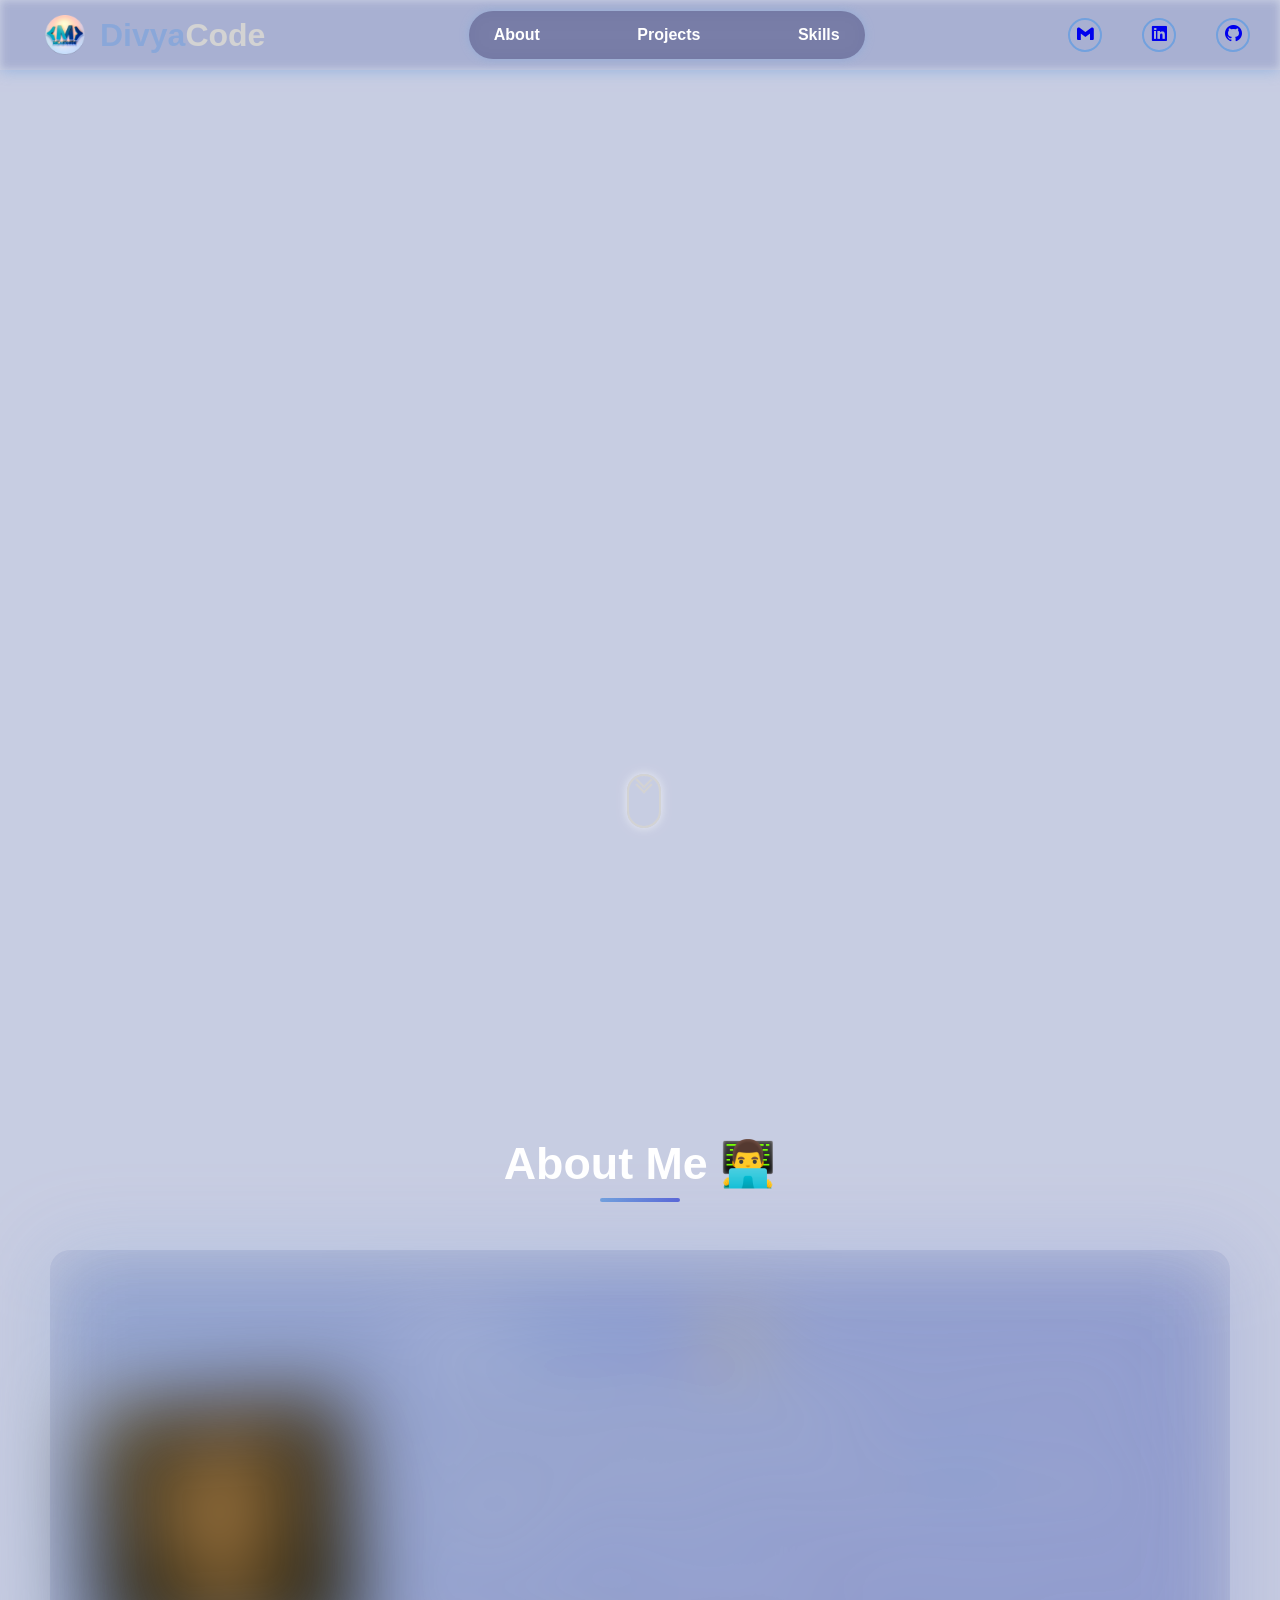
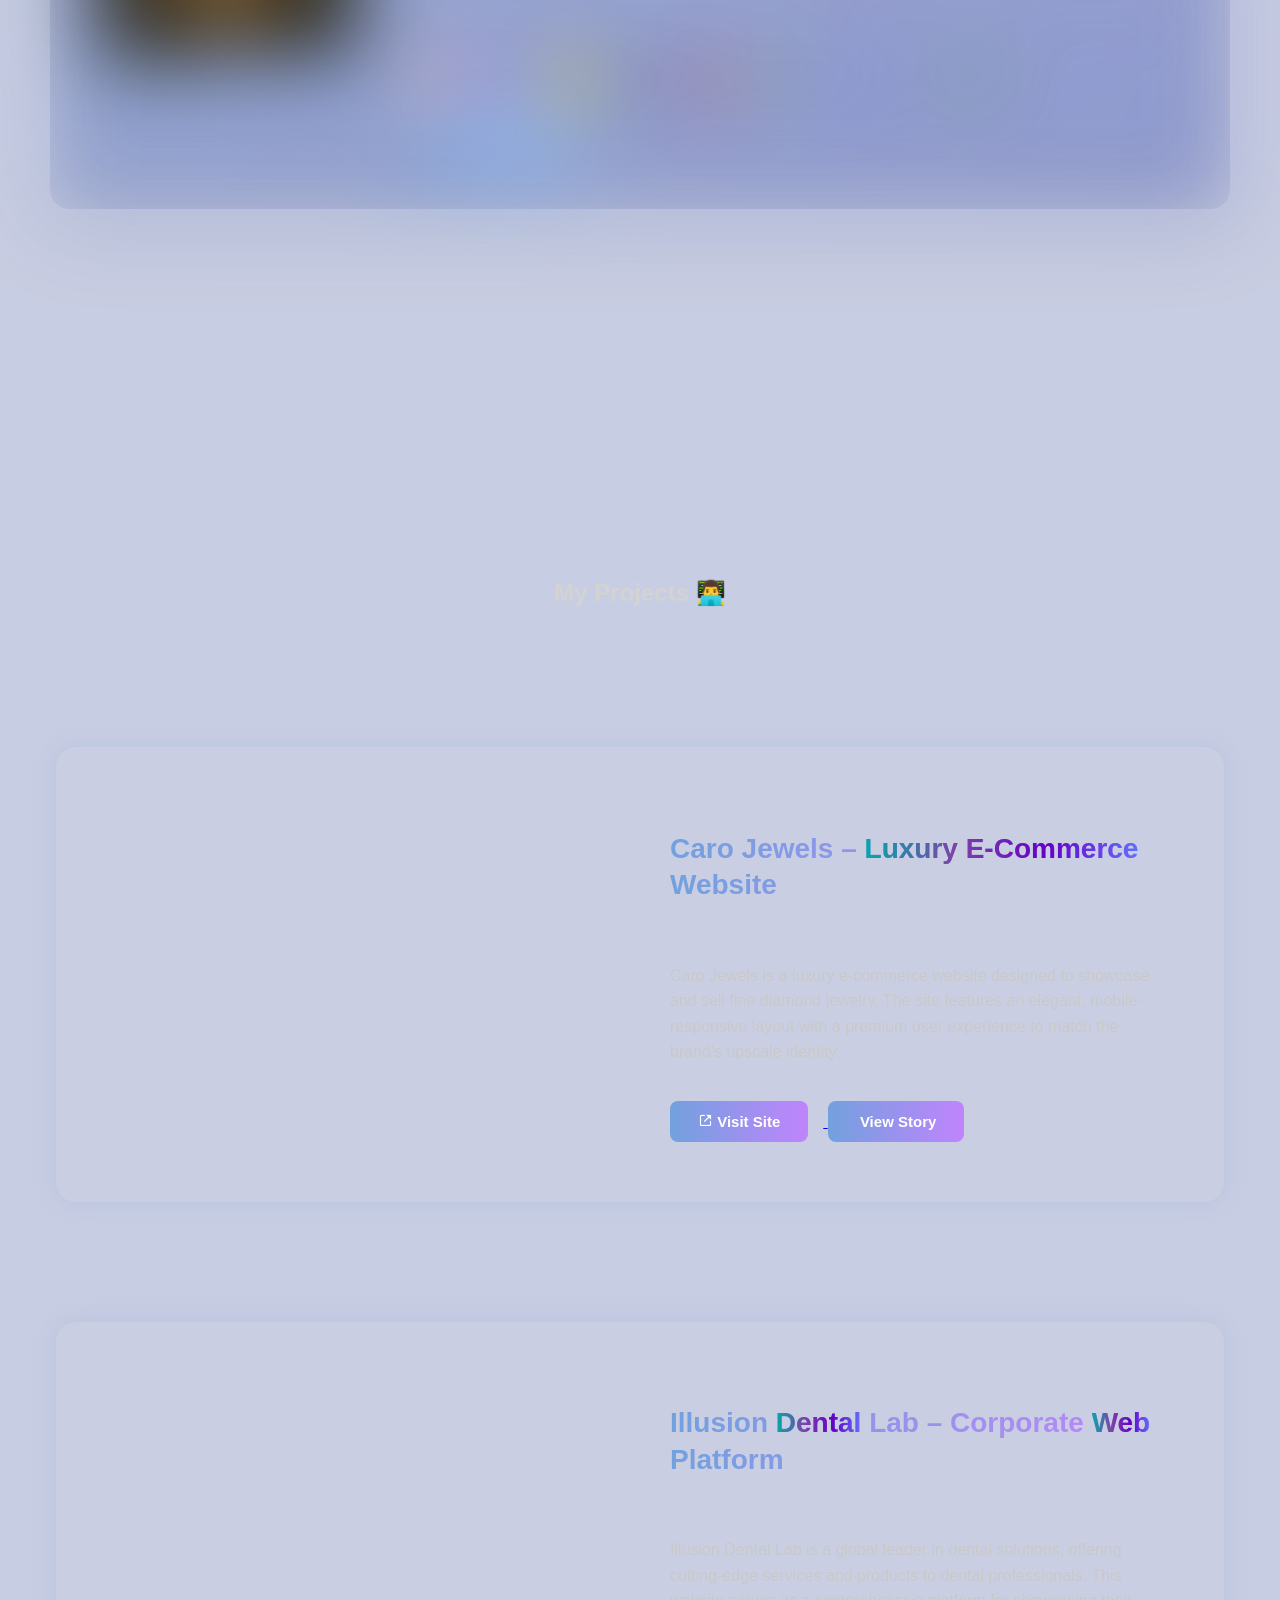
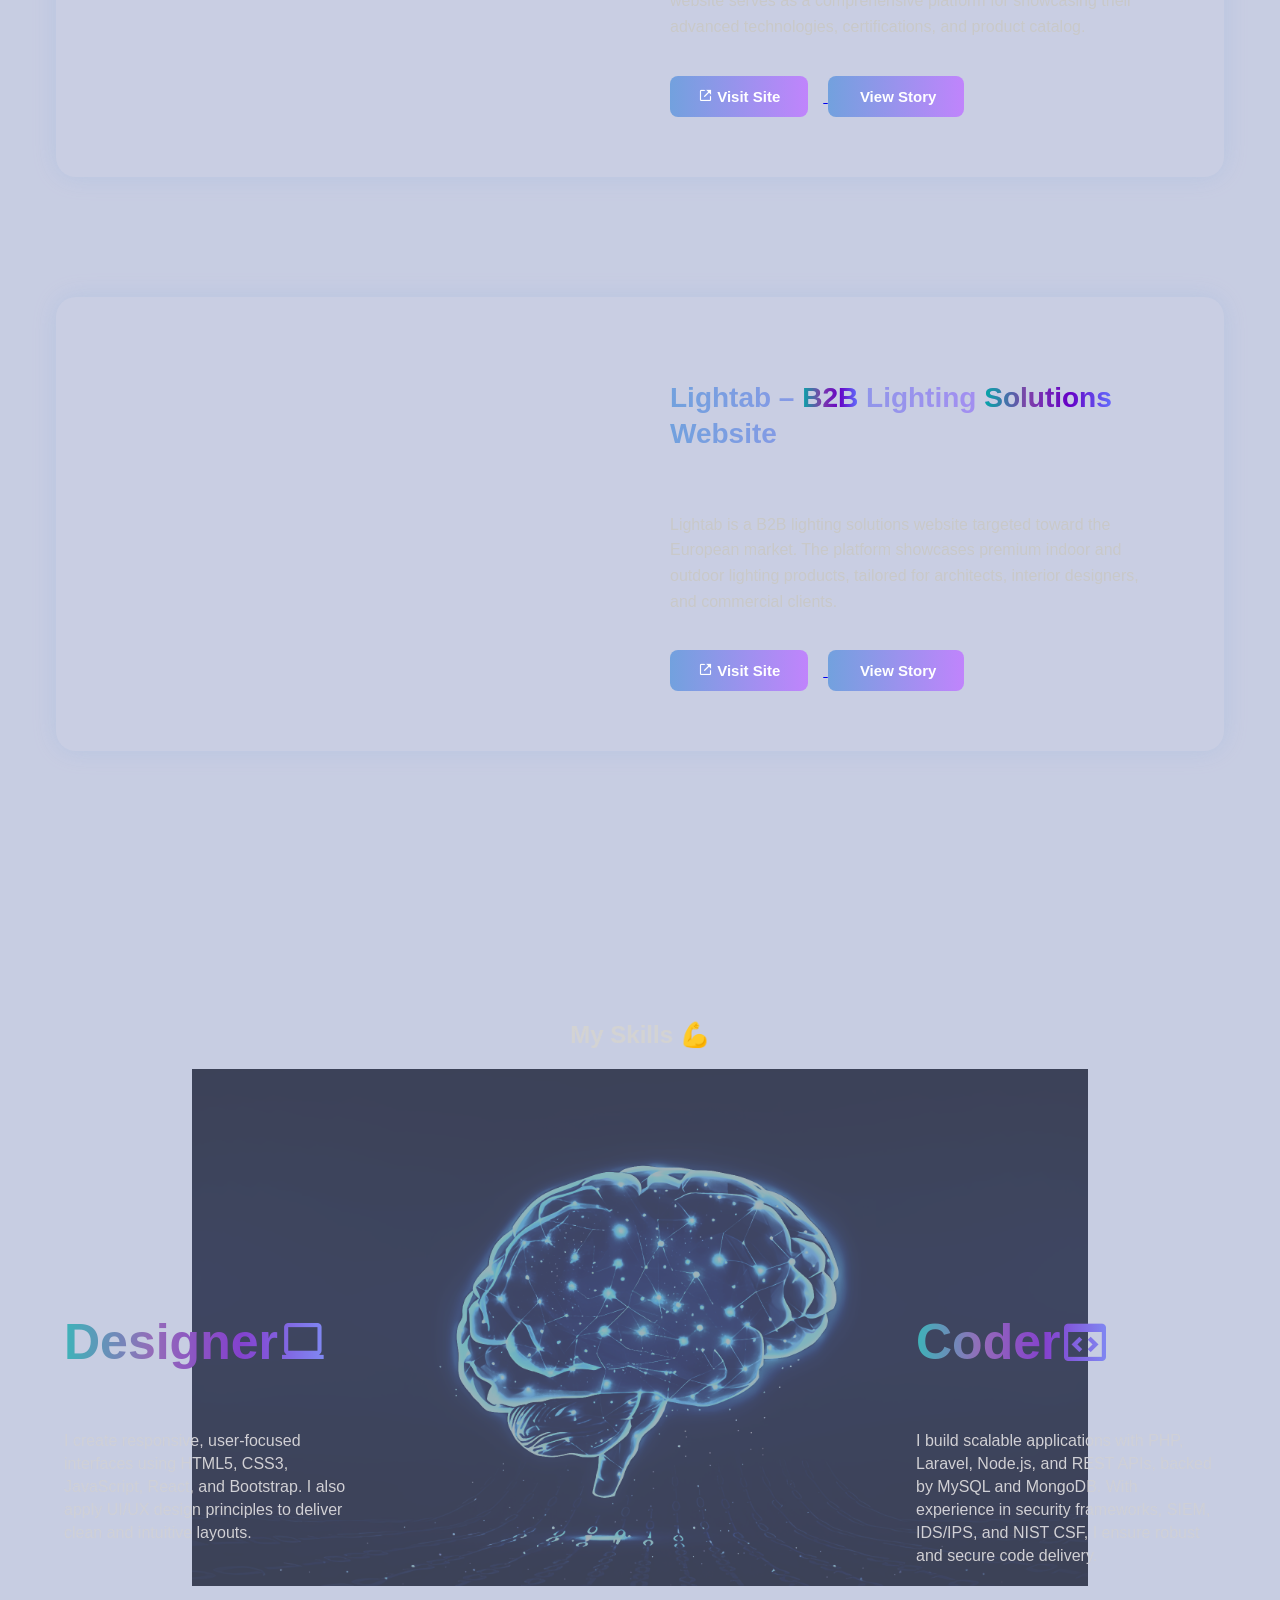
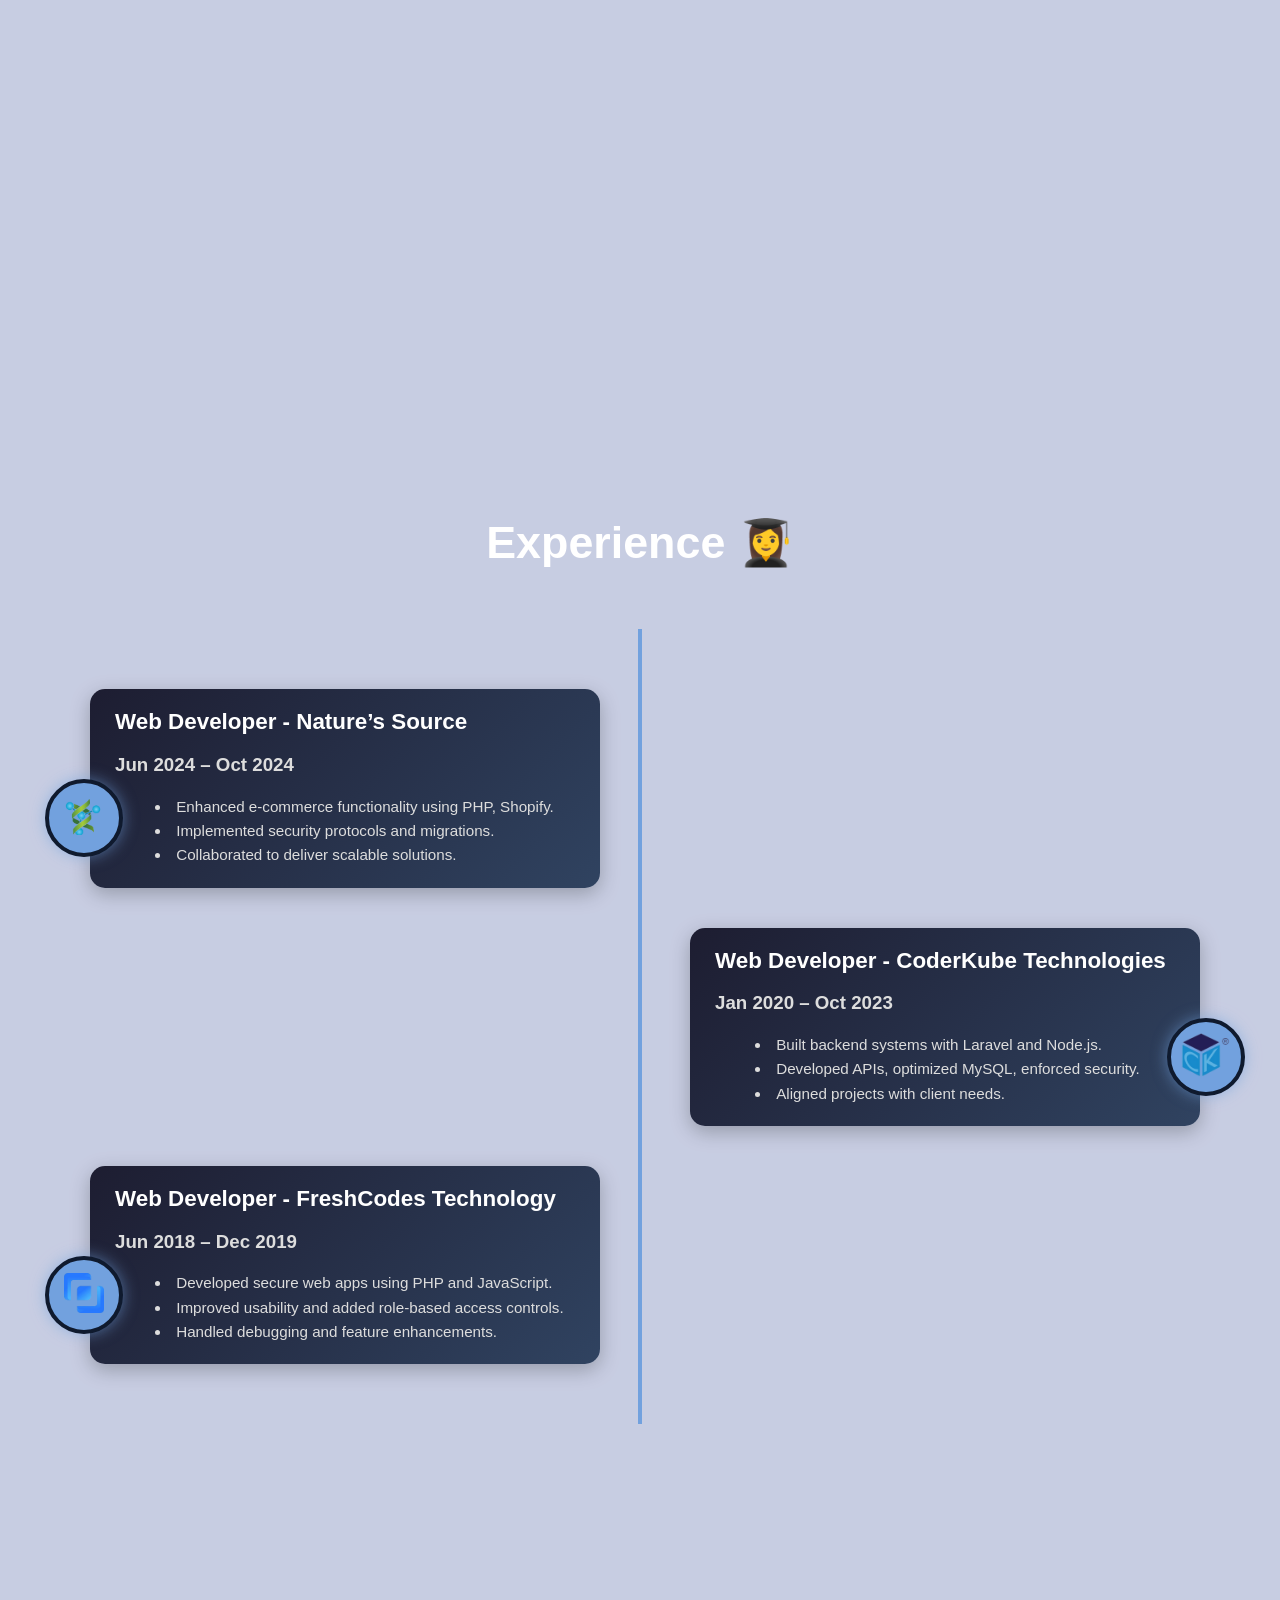
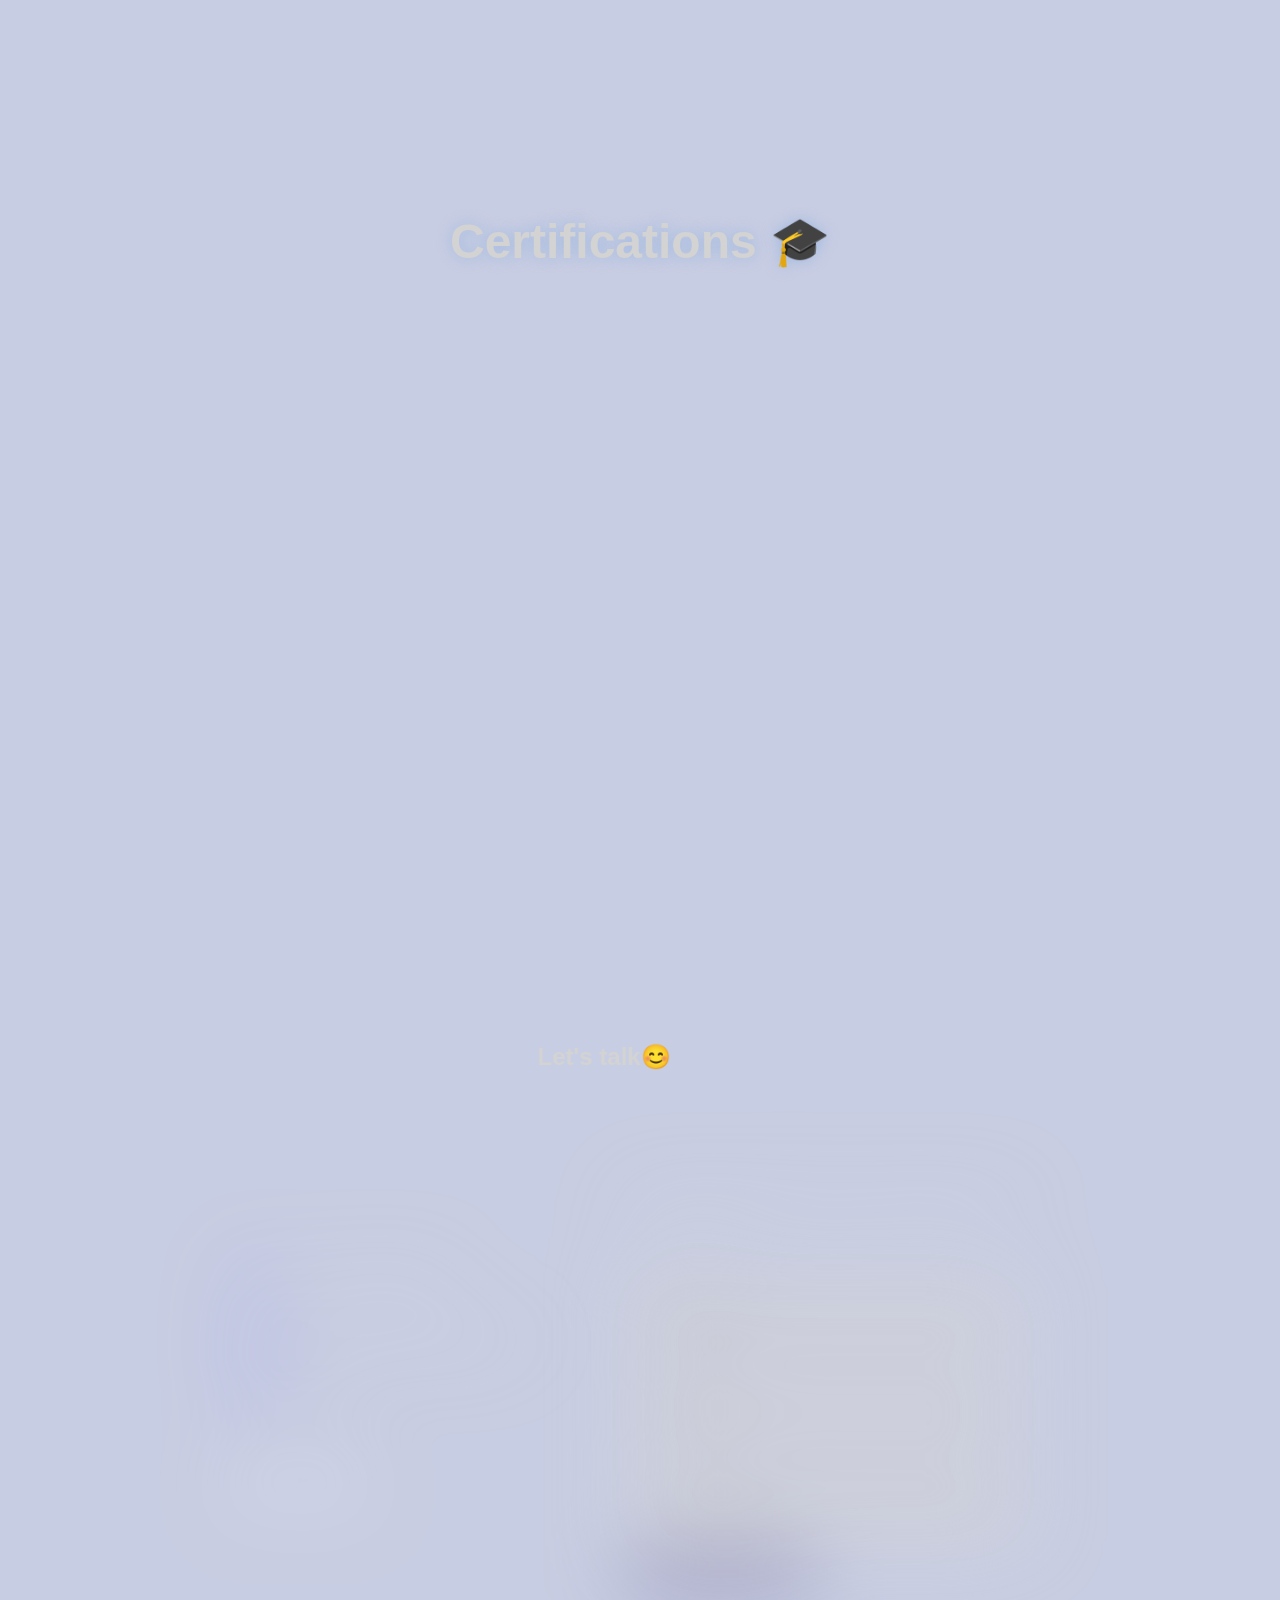
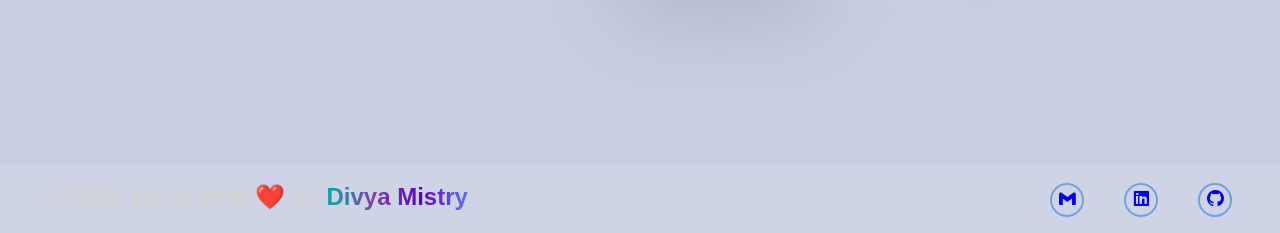
==== commit 4fbd8571: "first commit" ====
--- a/index.html
+++ b/index.html
@@ -2,399 +2,400 @@
 <html lang="en">
 
 <head>
-    <meta charset="UTF-8">
-    <meta name="viewport" content="width=device-width, initial-scale=1.0">
-    <meta name="description"
-        content="Portfolio of Divya Mistry - Full Stack Developer & Cybersecurity Professional. Projects, Skills, and Contact.">
-    <meta name="keywords" content="Full Stack Developer, Cybersecurity, Portfolio, Web Development, Canada, India">
-    <meta name="author" content="Divya Mistry">
-
-    <title>DivyaCode</title>
-
-    <link rel="stylesheet" href="./style.css">
-    <link href='https://unpkg.com/boxicons@2.1.4/css/boxicons.min.css' rel='stylesheet'>
-    <link rel="stylesheet" href="https://unpkg.com/aos@next/dist/aos.css" />
+  <meta charset="UTF-8">
+  <meta name="viewport" content="width=device-width,initial-scale=1">
+  <meta name="description" content="Portfolio of Divya Mistry - Full Stack Developer & Cybersecurity Professional. Projects, Skills, and Contact.">
+  <meta name="keywords" content="Full Stack Developer, Cybersecurity, Portfolio, Web Development, Canada, India">
+  <meta name="author" content="Divya Mistry">
+  <title>Divya Mistry | Full Stack Developer & Cybersecurity Professional</title>
+
+  
+  <link href="https://unpkg.com/boxicons@2.1.4/css/boxicons.min.css" rel="stylesheet">
+  <link rel="stylesheet" href="https://unpkg.com/aos@next/dist/aos.css" />
+  <link rel="stylesheet" href="./style.css">
 </head>
 
 <body>
-    <div class="container">
-        <video class="back-vid" autoplay loop muted plays-inline src="./videos/galaxy.mp4"></video>
-
-        <header data-aos="fade-down" data-aos-duration="2000">
-            <div class="left">
-                <img src="images/miladicode.png" alt="logo">
-                <h1><span style="color: #72a1de8d;">Divya</span>Code</h1>
-            </div>
-
+  <div class="container">
+    <!-- BACKGROUND VIDEO -->
+    <video class="back-vid" autoplay loop muted plays-inline src="./videos/galaxy.mp4"></video>
+
+    <!-- HEADER -->
+    <header data-aos="fade-down" data-aos-duration="2000">
+      <div class="left">
+        <img src="images/miladicode.png" alt="logo">
+        <h1><span style="color: #72a1de8d;">Divya</span>Code</h1>
+      </div>
+
+      <ul>
+        <li><a href="#about">About</a></li>
+        <li><a href="#projects">Projects</a></li>
+        <li><a href="#skills">Skills</a></li>
+      </ul>
+
+      <div class="box-icons">
+        <p><a href="mailto:mistrydivya051@gmail.com"><i class="bx bxl-gmail"></i></a></p>
+        <p><a href="https://www.linkedin.com/in/divya-mistry007/" target="_blank"><i class="bx bxl-linkedin-square"></i></a></p>
+        <p><a href="https://github.com/mistrydivya051" target="_blank"><i class="bx bxl-github"></i></a></p>
+      </div>
+
+      <div class="menu-icon">
+        <i class="bx bx-menu"></i>
+      </div>
+    </header>
+
+    <!-- SIDEBAR -->
+    <div class="sidebar">
+      <div class="close-icon">
+        <i class="bx bx-x"></i>
+      </div>
+
+      <ul>
+        <li><a href="#">Home</a></li>
+        <li><a href="#about">About</a></li>
+        <li><a href="#projects">Projects</a></li>
+        <li><a href="#skills">Skills</a></li>
+      </ul>
+
+      <div class="social-sidebar">
+        <a href="mailto:mistrydivya051@gmail.com"><i class="bx bxl-gmail"></i></a>
+        <a href="https://www.linkedin.com/in/divya-mistry007/" target="_blank"><i class="bx bxl-linkedin-square"></i></a>
+        <a href="https://github.com/mistrydivya051" target="_blank"><i class="bx bxl-github"></i></a>
+      </div>
+    </div>
+
+    <!-- BLACKHOLE VIDEO BOX -->
+    <div class="blackhole-box" data-aos="fade-down" data-aos-duration="2000">
+      <video autoplay loop muted plays-inline src="./videos/blackhole.mp4"></video>
+    </div>
+
+    <!-- HERO SECTION -->
+    <section class="hero">
+      <div class="hero-info autoBlur" data-aos="fade-right" data-aos-duration="1000">
+        <div class="hero-info-title">
+          <i class="bx bxl-sketch"></i>
+          Code • Security • Innovation
+        </div>
+
+        <h1>Full Stack Developer & <span class="gradient">Cybersecurity Professional</span></h1>
+
+        <p>Turning ideas into clean, efficient, and impactful code — I build responsive, user-focused web applications with modern tools and passion.</p>
+
+        <a href="./files/DIVYA MISTRY - RESUME.pdf" download>
+          <button aria-label="Download CV">Download CV <i class="bx bx-download"></i></button>
+        </a>
+      </div>
+
+      <div class="skills-video-box">
+        <video class="skills-video autoBlur" autoplay loop muted plays-inline src="./videos/hero-video.mp4"></video>
+      </div>
+
+      <div class="scroll-down" id="scroll-down"></div>
+    </section>
+
+    <!-- ABOUT SECTION -->
+    <section class="about-section" id="about">
+      <h1 class="section-title autoDisplay">About Me 👨‍💻</h1>
+
+      <div class="about-card autoBlur">
+        <div class="about-image">
+          <img src="images/divya.png" alt="Divya Mistry - Full Stack Developer">
+        </div>
+
+        <div class="about-text">
+          <h2>Hi, I’m <span>Divya Mistry</span> 👋</h2>
+          <p>I’m a <strong>Full Stack Developer & Cybersecurity Professional</strong> with over <strong>5 years of experience</strong> building secure, scalable, and user-focused applications.</p>
+          <p>My journey started with a deep curiosity about how technology works 🌐. Today, I specialize in <strong>front-end, back-end, and cybersecurity</strong> — blending creativity with technical expertise to deliver impactful solutions.</p>
+          <p>Based in <strong>Canada</strong>, I’m open to <strong>global collaboration 🚀</strong>. Let’s connect and bring your next big idea to life!</p>
+
+          <!-- Tech Stack -->
+          <div class="about-skills">
+            <img src="images/html5.png" alt="HTML5" title="HTML5">
+            <img src="images/css3.png" alt="CSS3" title="CSS3">
+            <img src="images/javascript.png" alt="JavaScript" title="JavaScript">
+            <img src="images/php.png" alt="PHP" title="PHP">
+            <img src="images/laravel.png" alt="Laravel" title="Laravel">
+            <img src="images/nodejs.png" alt="Node.js" title="Node.js">
+            <img src="images/react.png" alt="React" title="React">
+            <img src="images/mysql.png" alt="MySQL" title="MySQL">
+            <img src="images/mongodb.png" alt="MongoDB" title="MongoDB">
+          </div>
+
+          <div class="about-cta">
+            <a href="#contact">
+              <button>Work With Me <i class="bx bx-right-arrow-alt"></i></button>
+            </a>
+          </div>
+        </div>
+      </div>
+    </section>
+
+    <!-- PROJECTS SECTION -->
+    <section class="my-project" id="projects">
+      <h1 class="section-title autoDisplay">My Projects 👨‍💻</h1>
+
+      <!-- Project 1 -->
+      <div class="project-card" data-project="carojewels">
+        <div class="project-vidbox autoBlur">
+          <video autoplay muted playsinline src="./videos/carojewels.mp4"></video>
+        </div>
+        <div class="project-info fadein-left">
+          <h1>Caro Jewels – <span class="gradient">Luxury E-Commerce</span> Website</h1>
+          <p>
+            Caro Jewels is a luxury e-commerce website designed to showcase and sell fine
+            diamond jewelry. The site features an elegant, mobile-responsive layout with a
+            premium user experience to match the brand's upscale identity.
+          </p>
+          <div class="project-actions">
+            <a href="https://www.carojewels.in/" target="_blank">
+              <button><i class="bx bx-link-external"></i> Visit Site</button>
+            </a>
+            <a href="./project-story.html?project=carojewels">
+              <button class="view-project"><i class="bx bx-eye"></i> View Story</button>
+            </a>
+          </div>
+        </div>
+      </div>
+
+      <!-- Project 2 -->
+      <div class="project-card" data-project="illusion-dental">
+        <div class="project-vidbox autoBlur">
+          <video loop autoplay muted playsinline src="./videos/illusion_dental_lab.mp4"></video>
+        </div>
+        <div class="project-info fadein-left">
+          <h1>Illusion <span class="gradient">Dental</span> Lab – Corporate <span class="gradient">Web</span> Platform</h1>
+          <p>
+            Illusion Dental Lab is a global leader in dental solutions, offering cutting-edge
+            services and products to dental professionals. This website serves as a
+            comprehensive platform for showcasing their advanced technologies, certifications,
+            and product catalog.
+          </p>
+          <div class="project-actions">
+            <a href="https://www.illusiondentallab.com/" target="_blank">
+              <button><i class="bx bx-link-external"></i> Visit Site</button>
+            </a>
+            <a href="./project-story.html?project=illusion-dental">
+              <button class="view-project"><i class="bx bx-eye"></i> View Story</button>
+            </a>
+          </div>
+        </div>
+      </div>
+
+      <!-- Project 3 -->
+      <div class="project-card" data-project="lightab">
+        <div class="project-vidbox autoBlur">
+          <video autoplay muted playsinline src="./videos/lightab.mp4"></video>
+        </div>
+        <div class="project-info fadein-left">
+          <h1>Lightab – <span class="gradient">B2B</span> Lighting <span class="gradient">Solutions</span> Website</h1>
+          <p>
+            Lightab is a B2B lighting solutions website targeted toward the European market.
+            The platform showcases premium indoor and outdoor lighting products, tailored for
+            architects, interior designers, and commercial clients.
+          </p>
+          <div class="project-actions">
+            <a href="https://lightab.com/eu/" target="_blank">
+              <button><i class="bx bx-link-external"></i> Visit Site</button>
+            </a>
+            <a href="./project-story.html?project=lightab">
+              <button class="view-project"><i class="bx bx-eye"></i> View Story</button>
+            </a>
+          </div>
+        </div>
+      </div>
+
+    </section>
+
+
+    <!-- SKILLS SECTION -->
+    <section class="skills-section" id="skills">
+      <h1 class="section-title autoDisplay">My Skills 💪</h1>
+
+      <div class="skills-box autoDisplay">
+        <img class="skills-image" src="images/digital brain.png" alt="">
+
+        <div class="Designer">
+          <h1 class="gradient">Designer <i class="bx bx-laptop"></i></h1>
+          <p>I create responsive, user-focused interfaces using HTML5, CSS3, JavaScript, React, and Bootstrap. I also apply UI/UX design principles to deliver clean and intuitive layouts.</p>
+        </div>
+
+        <div class="coder">
+          <h1 class="gradient">Coder <i class="bx bx-code-block"></i></h1>
+          <p>I build scalable applications with PHP, Laravel, Node.js, and REST APIs, backed by MySQL and MongoDB. With experience in security frameworks, SIEM, IDS/IPS, and NIST CSF, I ensure robust and secure code delivery.</p>
+        </div>
+
+        <!-- Skills Slider -->
+        <div class="slider" reverse="true" style="--width: 100px; --height: 100px; --quantity: 28;">
+          <div class="list">
+            <!-- Repeat for each skill image -->
+            <div class="item" style="--position: 1"><img src="images/html5.png" alt="slider-image"></div>
+            <div class="item" style="--position: 2"><img src="images/css3.png" alt="slider-image"></div>
+            <div class="item" style="--position: 3"><img src="images/javascript.png" alt="slider-image"></div>
+            <div class="item" style="--position: 4"><img src="images/php.png" alt="slider-image"></div>
+            <div class="item" style="--position: 5"><img src="images/json.png" alt="slider-image"></div>
+            <div class="item" style="--position: 6"><img src="images/ajax.png" alt="slider-image"></div>
+            <div class="item" style="--position: 7"><img src="images/jquery.png" alt="slider-image"></div>
+            <div class="item" style="--position: 8"><img src="images/laravel.png" alt="slider-image"></div>
+            <div class="item" style="--position: 9"><img src="images/codeigniter.png" alt="slider-image"></div>
+            <div class="item" style="--position: 10"><img src="images/react.png" alt="slider-image"></div>
+            <div class="item" style="--position: 11"><img src="images/bootstrap.png" alt="slider-image"></div>
+            <div class="item" style="--position: 12"><img src="images/magento.png" alt="slider-image"></div>
+            <div class="item" style="--position: 13"><img src="images/nodejs.png" alt="slider-image"></div>
+            <div class="item" style="--position: 14"><img src="images/mysql.png" alt="slider-image"></div>
+            <div class="item" style="--position: 15"><img src="images/mongodb.png" alt="slider-image"></div>
+            <div class="item" style="--position: 16"><img src="images/oracle.png" alt="slider-image"></div>
+            <div class="item" style="--position: 17"><img src="images/sqlite.png" alt="slider-image"></div>
+            <div class="item" style="--position: 18"><img src="images/git.png" alt="slider-image"></div>
+            <div class="item" style="--position: 19"><img src="images/github.png" alt="slider-image"></div>
+            <div class="item" style="--position: 20"><img src="images/bitbucket.png" alt="slider-image"></div>
+            <div class="item" style="--position: 21"><img src="images/vscode.png" alt="slider-image"></div>
+            <div class="item" style="--position: 22"><img src="images/docker.png" alt="slider-image"></div>
+            <div class="item" style="--position: 23"><img src="images/postman.png" alt="slider-image"></div>
+            <div class="item" style="--position: 24"><img src="images/jira.png" alt="slider-image"></div>
+            <div class="item" style="--position: 25"><img src="images/dreamweaver.png" alt="slider-image"></div>
+            <div class="item" style="--position: 26"><img src="images/chatgpt.png" alt="slider-image"></div>
+            <div class="item" style="--position: 27"><img src="images/AI.png" alt="slider-image"></div>
+            <div class="item" style="--position: 28"><img src="images/siem.png" alt="slider-image"></div>
+          </div>
+        </div>
+      </div>
+    </section>
+
+    <!-- EXPERIENCE SECTION -->
+    <section class="experience-interactive autoDisplay" id="experience">
+      <h1 class="section-title">Experience 👩‍🎓</h1>
+
+      <div class="timeline-container">
+        <!-- Experience 1 -->
+        <div class="timeline-entry left" data-year="2024">
+          <div class="circle"><span><img src="./images/ns.png" alt="company-logo"></span></div>
+          <div class="content">
+            <h2>Web Developer - Nature’s Source</h2>
+            <h3>Jun 2024 – Oct 2024</h3>
             <ul>
-                <li><a href="#about">About</a></li>
-                <li><a href="#projects">Projects</a></li>
-                <li><a href="#skills">Skills</a></li>
-                
+              <li>Enhanced e-commerce functionality using PHP, Shopify.</li>
+              <li>Implemented security protocols and migrations.</li>
+              <li>Collaborated to deliver scalable solutions.</li>
             </ul>
-
-            <div class="box-icons">
-                <p><a href="mailto:mistrydivya051@gmail.com"><i class="bx bxl-gmail"></i></a></p>
-                <p><a href="https://www.linkedin.com/in/divya-mistry007/" target="_blank"><i
-                            class='bx bxl-linkedin-square'></i></a></p>
-                <p><a href="https://github.com/mistrydivya051" target="_blank"><i class="bx bxl-github"></i></a></p>
-            </div>
-
-            <div class="menu-icon">
-                <i class='bx bx-menu'></i>
-            </div>
-        </header>
-        <div class="sidebar">
-            <div class="close-icon">
-                <i class='bx bx-x'></i>
-            </div>
-
+          </div>
+        </div>
+
+        <!-- Experience 2 -->
+        <div class="timeline-entry right" data-year="2020">
+          <div class="circle"><span><img src="./images/ck.png" class="right-img" alt="company-logo"></span></div>
+          <div class="content">
+            <h2>Web Developer - CoderKube Technologies</h2>
+            <h3>Jan 2020 – Oct 2023</h3>
             <ul>
-                <li><a href="#">Home</a></li>
-                <li><a href="#about">About</a></li>
-                <li><a href="#projects">Projects</a></li>
-                <li><a href="#skills">Skills</a></li>
-                
+              <li>Built backend systems with Laravel and Node.js.</li>
+              <li>Developed APIs, optimized MySQL, enforced security.</li>
+              <li>Aligned projects with client needs.</li>
             </ul>
-
-            <div class="social-sidebar">
-                <a href="mailto:mistrydivya051@gmail.com"><i class="bx bxl-gmail"></i></a>
-                <a href="https://www.linkedin.com/in/divya-mistry007/" target="_blank"><i
-                        class='bx bxl-linkedin-square'></i></a>
-                <a href="https://github.com/mistrydivya051" target="_blank"><i class="bx bxl-github"></i></a>
-            </div>
-        </div>
-
-        <div class="blackhole-box" data-aos="fade-down" data-aos-duration="2000">
-            <video autoplay loop muted plays-inline src="./videos/blackhole.mp4"></video>
-        </div>
-
-        <section class="hero ">
-            <div class="hero-info autoBlur" data-aos="fade-right" data-aos-duration="1000">
-                <div class="hero-info-title">
-                    <i class='bx bxl-sketch'></i>
-                    Code • Security • Innovation
-                </div>
-
-                <h1>Full Stack Developer & <span class="gradient">Cybersecurity Professional</span></h1>
-
-                <p>Turning ideas into clean, efficient, and impactful code — I build responsive, user-focused web
-                    applications with modern tools and passion.</p>
-                <a href="./files/DIVYA MISTRY - RESUME.pdf" download>
-                    <button>Download CV <i class='bx bx-download'></i></button>
-                </a>
-            </div>
-
-            <div class="skills-video-box ">
-                <video class="skills-video autoBlur" autoplay loop muted plays-inline
-                    src="./videos/hero-video.mp4"></video>
-            </div>
-
-            <div class="scroll-down" id="scroll-down"></div>
-        </section>
-
-        <section class="info-section" id="about">
-            <h1 class="section-title autoDisplay">Hello,There👋</h1>
-            <div class="info-cards">
-                <div class="card ">
-                    <h1>Hi there, I'm Divya</h1>
-                    <p>Full Stack Developer & Cybersecurity Professional with 5+ years of experience building secure and
-                        scalable web applications.</p>
-
-                    <img src="images/divya.png" class="me" alt="About Divya - Full Stack Developer">
-                </div>
-
-                <div class="card">
-                    <h1>Tech Stack</h1>
-                    <p>I specialize in a variety of languages, frameworks, and tools that allow me to build robust and
-                        scalable applications.</p>
-
-                    <img src="./images/grid2.png" class="sk" alt="card-image">
-                </div>
-
-                <div class="card">
-                    <h1>I'm very flexible with time zone communications & locations</h1>
-                    <p>I'm based in Canada, India and open to remote work worldwide.</p>
-
-                    <video src="./videos/glob.mp4" autoplay loop muted plays-inline type="video/mp4"></video>
-
-                    <button><i class='bx bx-link-external'></i> Contact Me</button>
-                </div>
-
-                <div class="card">
-                    <h1>My Passion for Coding</h1>
-                    <p>Programming is not just my profession—it's my passion. I love solving problems, exploring new
-                        technologies like AI-assisted coding, and continuously enhancing my skills to build innovative
-                        and secure solutions.</p>
-
-                    <img src="./images/grid4.png" alt="card-image">
-                </div>
-            </div>
-        </section>
-
-        <section class="my-project" id="projects">
-            <h1 class="section-title autoDisplay">My Projects 👨‍💻</h1>
-            <div class="project-card">
-                <div class="project-vidbox autoBlur">
-                    <video loop id="projectVideo1" src="./videos/carojewels.mp4"></video>
-                    <div class="hover-sign"></div>
-                </div>
-                <div class="project-info fadein-left">
-                    <h1>Caro Jewels – <span class="gradient">Luxury E-Commerce </span>Website</h1>
-                    <p>
-                        Caro Jewels is a luxury e-commerce website designed to showcase and sell fine diamond
-                        jewelry. The site features an elegant, mobile-responsive layout with a premium user
-                        experience to match the brand's upscale identity.
-                    </p>
-                    <a href="https://www.carojewels.in/" target="_blank">
-                        <button><i class='bx bx-link-external'></i> Website</button>
-                    </a>
-                </div>
-            </div>
-
-            <div class="project-card">
-                <div class="project-vidbox autoBlur">
-                    <video loop id="projectVideo2" src="./videos/illusion_dental_lab.mp4"></video>
-                </div>
-                <div class="project-info fadein-left">
-                    <h1>Illusion <span class="gradient">Dental</span> Lab – Corporate <span class="gradient">Web</span>
-                        Platform</h1>
-                    <p>
-                        Illusion Dental Lab is a global leader in dental solutions, offering cutting-edge lab
-                        services and products to dentists and dental professionals. This website serves as a
-                        comprehensive platform for showcasing their advanced technologies, certifications, and
-                        product catalog.
-                    </p>
-                    <a href="https://www.illusiondentallab.com/" target="_blank">
-                        <button><i class='bx bx-link-external'></i> Website</button>
-                    </a>
-                </div>
-            </div>
-
-            <div class="project-card">
-                <div class="project-vidbox autoBlur">
-                    <video loop id="projectVideo3" src="./videos/lightab.mp4"></video>
-                </div>
-
-                <div class="project-info fadein-left">
-                    <h1>LighTab – <span class="gradient">B2B</span> Lighting <span class="gradient">Solutions</span>
-                        Website</h1>
-                    <p>
-                        Lightab is a B2B lighting solutions website targeted toward the European market. The
-                        platform showcases premium indoor and outdoor lighting products, tailored for architects,
-                        interior designers, and commercial clients.
-                    </p>
-                    <a href="https://lightab.com/eu/" target="_blank">
-                        <button><i class='bx bx-link-external'></i> Website</button>
-                    </a>
-                </div>
-            </div>
-        </section>
-
-
-        <section class="skills-section" id="skills">
-            <h1 class="section-title autoDisplay">
-                My Skills 💪
-            </h1>
-            <div class="skills-box autoDisplay">
-                <img class="skills-image" src="images/digital brain.png" alt="">
-                <div class="Designer">
-                    <h1 class="gradient">Designer <i class='bx bx-laptop'></i></h1>
-                    <p>I create responsive, user-focused interfaces using HTML5, CSS3, JavaScript, React, and
-                        Bootstrap. I also apply UI/UX design principles to deliver clean and intuitive layouts.</p>
-                </div>
-
-                <div class="coder">
-                    <h1 class="gradient">Coder <i class='bx bx-code-block'></i></h1>
-                    <p>I build scalable applications with PHP, Laravel, Node.js, and REST APIs, backed by MySQL and
-                        MongoDB. With experience in security frameworks, SIEM, IDS/IPS, and NIST CSF, I ensure
-                        robust and secure code delivery.</p>
-                </div>
-
-                <div class="slider" reverse="true" style="
-                --width: 100px;
-                --height: 100px;
-                --quantity: 28;
-                ">
-                    <div class="list">
-                        <div class="item" style="--position: 1"><img src="images/html5.png" alt="slider-image"></div>
-                        <div class="item" style="--position: 2"><img src="images/css3.png" alt="slider-image"></div>
-                        <div class="item" style="--position: 3"><img src="images/javascript.png" alt="slider-image">
-                        </div>
-                        <div class="item" style="--position: 4"><img src="images/php.png" alt="slider-image"></div>
-                        <div class="item" style="--position: 5"><img src="images/json.png" alt="slider-image"></div>
-                        <div class="item" style="--position: 6"><img src="images/ajax.png" alt="slider-image"></div>
-                        <div class="item" style="--position: 7"><img src="images/jquery.png" alt="slider-image"></div>
-                        <div class="item" style="--position: 8"><img src="images/laravel.png" alt="slider-image"></div>
-                        <div class="item" style="--position: 9"><img src="images/codeigniter.png" alt="slider-image">
-                        </div>
-                        <div class="item" style="--position: 10"><img src="images/react.png" alt="slider-image"></div>
-                        <div class="item" style="--position: 11"><img src="images/bootstrap.png" alt="slider-image">
-                        </div>
-                        <div class="item" style="--position: 12"><img src="images/magento.png" alt="slider-image"></div>
-                        <div class="item" style="--position: 13"><img src="images/nodejs.png" alt="slider-image"></div>
-                        <div class="item" style="--position: 14"><img src="images/mysql.png" alt="slider-image"></div>
-                        <div class="item" style="--position: 15"><img src="images/mongodb.png" alt="slider-image"></div>
-                        <div class="item" style="--position: 16"><img src="images/oracle.png" alt="slider-image"></div>
-                        <div class="item" style="--position: 17"><img src="images/sqlite.png" alt="slider-image"></div>
-                        <div class="item" style="--position: 18"><img src="images/git.png" alt="slider-image"></div>
-                        <div class="item" style="--position: 19"><img src="images/github.png" alt="slider-image"></div>
-                        <div class="item" style="--position: 20"><img src="images/bitbucket.png" alt="slider-image">
-                        </div>
-                        <div class="item" style="--position: 21"><img src="images/vscode.png" alt="slider-image"></div>
-                        <div class="item" style="--position: 22"><img src="images/docker.png" alt="slider-image"></div>
-                        <div class="item" style="--position: 23"><img src="images/postman.png" alt="slider-image"></div>
-                        <div class="item" style="--position: 24"><img src="images/jira.png" alt="slider-image"></div>
-                        <div class="item" style="--position: 25"><img src="images/dreamweaver.png" alt="slider-image">
-                        </div>
-                        <div class="item" style="--position: 26"><img src="images/chatgpt.png" alt="slider-image"></div>
-                        <div class="item" style="--position: 27"><img src="images/AI.png" alt="slider-image"></div>
-                        <div class="item" style="--position: 28"><img src="images/siem.png" alt="slider-image"></div>
-                    </div>
-                </div>
-            </div>
-        </section>
-
-        <!-- EXPERIENCE SECTION -->
-        <section class="experience-interactive autoDisplay" id="experience">
-            <h1 class="section-title">Experience 👩‍🎓</h1>
-            <div class="timeline-container ">
-                <div class="timeline-entry left" data-year="2024">
-                    <div class="circle"><span>
-                        <img src="./images/ns.png" alt="company-logo">
-                    </span></div>
-                    <div class="content">
-                        <h2>Web Developer - Nature’s Source</h2>
-                        <h3>Jun 2024 – Oct 2024</h3>
-                        <ul>
-                            <li>Enhanced e-commerce functionality using PHP, Shopify.</li>
-                            <li>Implemented security protocols and migrations.</li>
-                            <li>Collaborated to deliver scalable solutions.</li>
-                        </ul>
-                    </div>
-                </div>
-                <div class="timeline-entry right" data-year="2020">
-                    <div class="circle"><span>
-                        <img src="./images/ck.png" class="right-img" alt="company-logo">
-                    </span></div>
-                    <div class="content">
-                        <h2>Web Developer - CoderKube Technologies</h2>
-                        <h3>Jan 2020 – Oct 2023</h3>
-                        <ul>
-                            <li>Built backend systems with Laravel and Node.js.</li>
-                            <li>Developed APIs, optimized MySQL, enforced security.</li>
-                            <li>Aligned projects with client needs.</li>
-                        </ul>
-                    </div>
-                </div>
-                <div class="timeline-entry left" data-year="2018">
-                    <div class="circle"><span>
-                        <img src="./images/fc.png" alt="company-logo">
-                    </span></div>
-                    <div class="content">
-                        <h2>Web Developer - FreshCodes Technology</h2>
-                        <h3>Jun 2018 – Dec 2019</h3>
-                        <ul>
-                            <li>Developed secure web apps using PHP and JavaScript.</li>
-                            <li>Improved usability and added role-based access controls.</li>
-                            <li>Handled debugging and feature enhancements.</li>
-                        </ul>
-                    </div>
-                </div>
-            </div>
-        </section>
-
-
-        <!-- CERTIFICATIONS SECTION -->
-        <section class="certification-section autoDisplay">
-            <h1 class="section-title">Certifications 🎓</h1>
-            <div class="cert-cards">
-                <div class="cert-card timeline-entrys">
-                    <h2>Google Cybersecurity Certificate</h2>
-                    <p class="cert-date">Issued: 2025</p>
-                    <p>Comprehensive training in cybersecurity principles, risk management, and network security.</p>
-                    <a href="https://coursera.org/share/a7a308ac4bf39bcba138439f04ea521b" target="_blank">
-                        <button>View Certificate</button>
-                    </a>
-                </div>
-                <div class="cert-card timeline-entrys">
-                    <h2>Google AI Essentials Certificate</h2>
-                    <p class="cert-date">Issued: 2025</p>
-                    <p>Learned core AI concepts, machine learning fundamentals, neural networks, and practical AI applications using Python and Google AI tools.</p>
-                    <a href="https://coursera.org/share/aa849cecdc7ba4d5ec288f2ad6806fca" target="_blank">
-                        <button>View Certificate</button>
-                    </a>
-                </div>
-                <div class="cert-card timeline-entrys">
-                    <h2>UBC Software Development Certificate</h2>
-                    <p class="cert-date">Present</p>
-                    <p>Full stack web development training with React, Node.js, and database management.</p>
-                    <a href="https://circuitstream.extendedlearning.ubc.ca/software-dev-bootcamp?adobeCleanFontAdded=true" target="_blank">
-                        <button>View Certificate</button>
-                    </a>
-                </div>
-            </div>
-        </section>
-
-
-
-        <section class="contact-section ">
-            <h1 class="section-title autoDisplay">Let's talk😊</h1>
-
-            <div class="social-box autoBlur">
-                <a href="tel:"><i class="bx bxs-phone"></i> +1 (647) 674-3550</a>
-                <a href="mailto:mistrydivya051@gmail.com"><i class="bx bxl-gmail"></i> mistrydivya051@gmail.com</a>
-                <a href="https://github.com/mistrydivya051" target="_blank"><i class="bx bxl-github"></i> GitHub</a>
-                <div class="social-icons">
-                    <a href="https://www.linkedin.com/in/divya-mistry007/" target="_blank"><i
-                            class='bx bxl-linkedin-square'></i></a>
-                    <a href="https://www.instagram.com/_.divine19._/" target="_blank"><i
-                            class='bx bxl-instagram'></i></a>
-                    <a href="https://www.facebook.com/ivyaprajapati.2025?rdid=zxA9fGfftZosGwts&share_url=https%3A%2F%2Fwww.facebook.com%2Fshare%2F16mmUNB9EF%2F%3Fmibtextid%3DwwXlfr#"
-                        target="_blank"><i class='bx bxl-facebook-circle'></i></a>
-                </div>
-            </div>
-
-            <div class="contact-box autoBlur">
-                <p>Wheter you're looking to build a new website, improve your existing platform, or bring a unique
-                    project to file. i'm here to help.</p>
-
-                <p>Full Name</p>
-                <input placeholder="Your Full name" type="full name">
-
-                <p>Email Address</p>
-                <input placeholder="Your Email" type="Contact">
-
-                <p>Your Message</p>
-                <input class="input-message" type="contact" placeholder="Share your thoughts...">
-
-                <button>Send Message <i class='bx bx-mail-send'></i></button>
-            </div>
-
-        </section>
-
-        <section class="footer">
-            <h1>©️2025, Made with ❤️ by DivyaCode</h1>
-            <div class="box-icons">
-                <p><a href="mailto:mistrydivya051@gmail.com"><i class="bx bxl-gmail"></i></a></p>
-                <p><a href="https://www.linkedin.com/in/divya-mistry007/" target="_blank"><i
-                            class='bx bxl-linkedin-square'></i></a></p>
-                <p><a href="https://github.com/mistrydivya051" target="_blank"><i class="bx bxl-github"></i></a></p>
-            </div>
-        </section>
-
-    </div>
-
-    <!-- SCROLL TO TOP BUTTON -->
-    <button id="scrollTopBtn" title="Go to top">
-        <i class='bx bx-up-arrow-alt'></i>
-    </button>
-
-    <script src="./script.js"></script>
-    <script src="https://unpkg.com/aos@next/dist/aos.js"></script>
-    <script>
-        AOS.init();
-    </script>
+          </div>
+        </div>
+
+        <!-- Experience 3 -->
+        <div class="timeline-entry left" data-year="2018">
+          <div class="circle"><span><img src="./images/fc.png" alt="company-logo"></span></div>
+          <div class="content">
+            <h2>Web Developer - FreshCodes Technology</h2>
+            <h3>Jun 2018 – Dec 2019</h3>
+            <ul>
+              <li>Developed secure web apps using PHP and JavaScript.</li>
+              <li>Improved usability and added role-based access controls.</li>
+              <li>Handled debugging and feature enhancements.</li>
+            </ul>
+          </div>
+        </div>
+      </div>
+    </section>
+
+    <!-- CERTIFICATIONS SECTION -->
+    <section class="certification-section autoDisplay">
+      <h1 class="section-title">Certifications 🎓</h1>
+
+      <div class="cert-cards">
+        <div class="cert-card timeline-entrys">
+          <h2>Google Cybersecurity Certificate</h2>
+          <p class="cert-date">Issued: 2025</p>
+          <p>Comprehensive training in cybersecurity principles, risk management, and network security.</p>
+          <a href="https://coursera.org/share/a7a308ac4bf39bcba138439f04ea521b" target="_blank">
+            <button>View Certificate</button>
+          </a>
+        </div>
+
+        <div class="cert-card timeline-entrys">
+          <h2>Google AI Essentials Certificate</h2>
+          <p class="cert-date">Issued: 2025</p>
+          <p>Learned core AI concepts, machine learning fundamentals, neural networks, and practical AI applications using Python and Google AI tools.</p>
+          <a href="https://coursera.org/share/aa849cecdc7ba4d5ec288f2ad6806fca" target="_blank">
+            <button>View Certificate</button>
+          </a>
+        </div>
+        <div class="cert-card timeline-entrys">
+          <h2>UBC Software Development Certificate</h2>
+          <p class="cert-date">Present</p>
+          <p>Full stack web development training with React, Node.js, and database management.</p>
+          <a href="https://circuitstream.extendedlearning.ubc.ca/software-dev-bootcamp?adobeCleanFontAdded=true" target="_blank">
+            <button>View Certificate</button>
+          </a>
+        </div>
+      </div>
+    </section>
+
+    <!-- CONTACT SECTION -->
+    <section class="contact-section">
+      <h1 class="section-title autoDisplay">Let's talk😊</h1>
+
+      <div class="social-box autoBlur">
+        <a href="tel:"><i class="bx bxs-phone"></i> +1 (647) 674-3550</a>
+        <a href="mailto:mistrydivya051@gmail.com"><i class="bx bxl-gmail"></i> mistrydivya051@gmail.com</a>
+        <a href="https://github.com/mistrydivya051" target="_blank"><i class="bx bxl-github"></i> GitHub</a>
+        <div class="social-icons">
+          <a href="https://www.linkedin.com/in/divya-mistry007/" target="_blank"><i class="bx bxl-linkedin-square"></i></a>
+          <a href="https://www.instagram.com/_.divine19._/" target="_blank"><i class="bx bxl-instagram"></i></a>
+          <a href="https://www.facebook.com/ivyaprajapati.2025" target="_blank"><i class="bx bxl-facebook-circle"></i></a>
+        </div>
+      </div>
+
+      <div class="contact-box autoBlur">
+        <p>Whether you're looking to build a new website, improve your existing platform, or bring a unique project to life, I'm here to help.</p>
+
+        <p>Full Name</p>
+        <input placeholder="Your Full name" type="text">
+
+        <p>Email Address</p>
+        <input placeholder="Your Email" type="email">
+
+        <p>Your Message</p>
+        <input class="input-message" type="text" placeholder="Share your thoughts...">
+
+        <button>Send Message <i class="bx bx-mail-send"></i></button>
+      </div>
+    </section>
+
+    <!-- FOOTER -->
+    <section class="footer">
+      <h2>©️2025, Made with ❤️ by <span class="gradient">Divya Mistry</span></h2>
+      <div class="box-icons">
+        <p><a href="mailto:mistrydivya051@gmail.com"><i class="bx bxl-gmail"></i></a></p>
+        <p><a href="https://www.linkedin.com/in/divya-mistry007/" target="_blank"><i class="bx bxl-linkedin-square"></i></a></p>
+        <p><a href="https://github.com/mistrydivya051" target="_blank"><i class="bx bxl-github"></i></a></p>
+      </div>
+    </section>
+  </div>
+
+  <!-- SCROLL TO TOP BUTTON -->
+  <button id="scrollTopBtn" title="Go to top">
+    <i class="bx bx-up-arrow-alt"></i>
+  </button>
+
+  <!-- SCRIPTS -->
+  <script src="./script.js"></script>
+  <script src="https://unpkg.com/aos@next/dist/aos.js"></script>
+  <script>
+    AOS.init();
+  </script>
 </body>
 
 </html>
--- a/style.css
+++ b/style.css
@@ -1,15 +1,15 @@
-body{
+/* ================= GLOBAL STYLES ================= */
+body {
     margin: 0;
     padding: 0;
     font-family: Arial, Helvetica, sans-serif;
     color: lightgray;
 }
-
-html{
+html {
     scroll-behavior: smooth;
 }
-
-.container{
+/* ================= CONTAINER ================= */
+.container {
     position: relative;
     width: 100%;
     height: 100%;
@@ -20,17 +20,30 @@
     background-color: #001f7c38;
 }
 
-
-.back-vid{
+/* ================= BACKGROUND VIDEO ================= */
+.back-vid {
     position: fixed;
     right: 0;
     bottom: 0;
     z-index: -1;
-    mix-blend-mode:overlay;
-}
-
-
-header{
+    mix-blend-mode: overlay;
+}
+.blackhole-box {
+    position: absolute;
+    top: 0;
+    width: 100%;
+    display: flex;
+    justify-content: center;
+    z-index: -1;
+    mix-blend-mode: lighten;
+}
+.blackhole-box video {
+    width: 100%;
+    margin-top: -23.5%;
+}
+
+/* ================= HEADER ================= */
+header {
     display: flex;
     position: absolute;
     top: 0;
@@ -45,19 +58,15 @@
     box-shadow: 0 0 15px #72a1dea2;
     z-index: 999;
 }
-
-.left{
-    display: flex;
-    align-items: center;
-}
-
-.left img{
+.left {
+    display: flex;
+    align-items: center;
+}
+.left img {
     width: 40px;
     margin: 0 15px;
 }
-
-
-header ul{
+header ul {
     display: flex;
     justify-content: space-between;
     width: 30%;
@@ -67,64 +76,45 @@
     backdrop-filter: blur(10px);
     box-shadow: 0 0 10px #72a1de63;
 }
-
-header ul li{
+header ul li {
     list-style: none;
 }
-
-header ul a{
+header ul a {
     text-decoration: none;
     color: white;
     font-weight: 700;
     transition: 0.3s;
     margin: 0 10px;
 }
-
-header ul a:hover{
+header ul a:hover {
     text-shadow: 0 0 15px black;
 }
-
 .box-icons{
     display: flex;
     gap: 40px;
 }
 
-.box-icons a{
+.box-icons p{
     display: flex;
     align-items: center;
     justify-content: center;
     font-size: 20px;
     width: 30px;
     height: 30px;
-    border: 2px solid #727fde;
-    text-decoration: none;
-    color: lightgrey;
+    border: 2px solid #72a1de;
     border-radius: 50%;
-    transition: all 0.3s ease;
-}
-
-.box-icons a:hover{
-    background-color: #727fde;
+    cursor: pointer;
+    transition: 0.5s;
+}
+
+.box-icons p:hover{
+    background-color: #72a1de;
     color: black;
-    box-shadow: 0 0 15px #727fde6f;
-}
-
-.blackhole-box{
-    position: absolute;
-    top: 0;
-    width: 100%;
-    display: flex;
-    justify-content: center;
-    z-index: -1;
-    mix-blend-mode: lighten;
-  }
-  
-.blackhole-box video{
-    width: 100%;
-    margin-top: -23.5%;
-}
-
-.hero{
+    box-shadow: 0 0 15px #72a1de;
+}
+
+/* ================= HERO SECTION ================= */
+.hero {
     position: relative;
     display: flex;
     width: 100%;
@@ -132,13 +122,11 @@
     align-items: center;
     justify-content: space-between;
 }
-
-.hero-info{
+.hero-info {
     position: absolute;
     left: 5%;
 }
-
-.hero-info .hero-info-title{
+.hero-info .hero-info-title {
     color: #72a1de;
     padding: 8px 5px;
     border-radius: 50px;
@@ -147,8 +135,7 @@
     background-color: #2200493d;
     box-shadow: 0 0 5px #72a1de84;
 }
-
-.hero-info h1{
+.hero-info h1 {
     font-size: 60px;
     max-width: 600px;
     font-weight: 700;
@@ -156,15 +143,13 @@
     margin-top: 40px;
     margin-bottom: 30px;
 }
-
-.hero-info p{
+.hero-info p {
     max-width: 550px;
     line-height: 25px;
     margin-bottom: 40px;
     font-size: 20px;
 }
-
-.hero-info button{
+.hero-info button {
     color: white;
     padding: 15px 35px;
     border-radius: 10px;
@@ -174,13 +159,10 @@
     cursor: pointer;
     transition: 0.3s;
 }
-
-.hero-info button:hover{
+.hero-info button:hover {
     box-shadow: 0 0 15px #72a1de81;
 }
-
-/* Gradient Animation */
-.gradient{
+.gradient {
     background: linear-gradient(to right,#00aaa7, #7e42a7, #6600c5, #6070fd,#2a46ff, #0099ff, #008ead);
     background-size: 200%;
     background-clip: text;
@@ -189,22 +171,18 @@
     animation: animate-gradient 2.5s linear infinite;
 }
 @keyframes animate-gradient {
-    to{
+    to {
         background-position: 200%;
     }
 }
-
-.skills-video-box{
+.skills-video-box {
     position: absolute;
     right: 3%;
 }
-
-.skills-video{
+.skills-video {
     height: 900px;
-    mix-blend-mode:lighten;
-}
-
-
+    mix-blend-mode: lighten;
+}
 .scroll-down {
     height: 50px;
     width: 30px;
@@ -215,9 +193,9 @@
     border-radius: 50px;
     cursor: pointer;
     box-shadow: 0 0 10px rgba(255, 255, 255, 0.626);
-  }
-  .scroll-down::before,
-  .scroll-down::after {
+}
+.scroll-down::before,
+.scroll-down::after {
     content: "";
     position: absolute;
     top: 20%;
@@ -229,323 +207,155 @@
     border-top: transparent;
     border-left: transparent;
     animation: scroll-down 2s ease-in-out infinite;
-  }
-  .scroll-down::before {
+}
+.scroll-down::before {
     top: 30%;
     animation-delay: 0.5s;
-    /* animation: scroll-down 1s ease-in-out infinite; */
-  }
-  
-  @keyframes scroll-down {
-    0% {
-      /* top:20%; */
-      opacity: 0;
-    }
-    30% {
-      opacity: 1;
-    }
-    60% {
-      opacity: 1;
-    }
-    100% {
-      top: 90%;
-      opacity: 0;
-    }
-  }
-
-
-
-
-.info-section{
-    display: flex;
-    align-items: center;
+}
+@keyframes scroll-down {
+    0% { opacity: 0; }
+    30% { opacity: 1; }
+    60% { opacity: 1; }
+    100% { top: 90%; opacity: 0; }
+}
+/* ================= PROJECTS SECTION ================= */
+.my-project {
+    display: flex;
     flex-direction: column;
-    width: 80%;
-    margin-top: 100px;
-}
-
-.section-title{
-    font-size: 40px;
-    font-weight: 700;
-}
-
-.info-cards{
-    display: grid;
-    grid-template-columns: auto auto auto;
-    gap: 20px;
+    align-items: center;
+    gap: 120px;
+    width: 85%;
+    margin: 150px auto;
+    position: relative;
+}
+
+/* Project Card */
+.project-card {
+    display: flex;
+    align-items: center;
+    justify-content: space-between;
+    gap: 60px;
+    width: 100%;
+    background: rgba(255, 255, 255, 0.03);
+    padding: 40px;
+    border-radius: 20px;
+    box-shadow: 0 0 25px rgba(114, 161, 222, 0.2);
+    transition: transform 0.4s ease, box-shadow 0.4s ease;
+}
+.project-card:hover {
+    transform: translateY(-10px);
+    box-shadow: 0 0 40px rgba(114, 161, 222, 0.35);
+}
+
+/* Video Box */
+.project-vidbox {
+    flex: 1;
+    max-width: 550px;
+    border-radius: 20px;
+    overflow: hidden;
+    position: relative;
+    perspective: 1000px;
+    transition: transform 0.4s ease;
+}
+.project-vidbox:hover {
+    transform: rotateY(6deg) rotateX(3deg) scale(1.02);
+}
+.project-vidbox video {
     width: 100%;
     height: 100%;
-    margin-top: 30px;
-}
-
-.card{
-    display: flex;
-    align-items:flex-start;
+    object-fit: cover;
+    border-radius: 20px;
+    transition: transform 0.5s ease, box-shadow 0.5s ease;
+}
+.project-vidbox video:hover {
+    transform: scale(1.05);
+    box-shadow: 0 0 25px rgba(255, 255, 255, 0.4);
+}
+
+/* Info */
+.project-info {
+    flex: 1;
+    display: flex;
+    flex-direction: column;
     justify-content: center;
-    position: relative;
-    width: auto;
-    height: 40vh;
-    overflow: hidden;
-    border: 1px solid gray;
-    background-color: #080020b7;
-    border-radius: 20px;
-    transition: 0.5s;
-}
-
-.card h1{
-    position: absolute;
-    margin: 0;
-    bottom: 40%;
-    left: 5%;
-    font-size: 25px;
-    z-index: 1;
-    color: lightgray;
-}
-
-.card p{
-    position: absolute;
-    bottom: 3%;
-    left: 5%;
-    z-index: 1;
-    max-width: 300px;
-    color: gray;
-    font-size: 13px;
-    line-height: 20px;
-}
-
-.me{
-    height: 130px !important;
-    width: 120px !important;
-    object-fit: cover;
-
-}
-.sk{
-    height: 60% !important;
-    width: 60% !important;
-    object-fit: cover !important;
-}
-
-.card img{
-    width: 80%; 
-    height: 50%;
-    object-fit: cover;
-}
-
-
-.card video{
-    margin-top: 10%;
-    width: 70%;
-    height: 50%;
-    object-fit: cover;
-    mix-blend-mode: lighten;
-}
-
-.card button{
-    position: absolute;
-    bottom: 5%;
-    left: 5%;
-    padding: 10px 25px;
-    border: 1px solid gray;
-    background-color: #0f1217;
-    color: gray;
-    border-radius: 20px;
-    box-shadow: 0 0 5px lightgray;
+    gap: 20px;
+    padding: 20px;
+}
+.project-info h1 {
+    font-size: 28px;
+    font-weight: 700;
+    line-height: 1.3;
+    background: linear-gradient(90deg, #72a1de, #c084fc);
+    -webkit-background-clip: text;
+    -webkit-text-fill-color: transparent;
+}
+.project-info p {
+    font-size: 16px;
+    line-height: 1.6;
+    color: #c9c9c9;
+    max-width: 500px;
+}
+
+/* Buttons */
+.project-info button {
+    padding: 12px 28px;
+    border-radius: 8px;
+    font-size: 15px;
+    font-weight: 600;
+    background: linear-gradient(90deg, #72a1de, #c084fc);
+    color: white;
+    border: none;
     cursor: pointer;
-    transition: 0.3s;
-}
-
-.card button:hover{
-    box-shadow: 0 0 15px lightgray;
-    opacity: 0.7;
-}
-
-.card:hover{
-    box-shadow: 0 0 15px rgb(211, 211, 211);
-}
-
-.card:nth-child(3){
-    grid-row: span 2;
-    height: 83vh;
-}
-
-.card:nth-child(3) p{
-    bottom: 12%;
-}
-
-.card:nth-child(3) h1{
-    bottom: 21%;
-}
-
-.card:nth-child(4){
-    grid-column: span 2;
-}
-
-.card:nth-child(4) p{
-    max-width: 650px;
-}
-
-.card:nth-child(4) h1{
-    bottom: 35%;
-}
-
-
-
-.my-project{
+    transition: transform 0.3s ease, box-shadow 0.3s ease;
+    margin-right: 15px;
+}
+.project-info button:hover {
+    transform: translateY(-3px);
+    box-shadow: 0 0 20px rgba(114, 161, 222, 0.6);
+}
+
+/* Hover sign (subtle pulse) */
+.hover-sign::before {
+    content: "👆 Hover to Preview";
+    position: absolute;
+    bottom: 20px;
+    right: 20px;
+    font-size: 14px;
+    color: #fff;
+    background: rgba(34, 0, 73, 0.7);
+    padding: 6px 14px;
+    border-radius: 6px;
+    animation: pulse 2s infinite;
+}
+@keyframes pulse {
+    0% { opacity: 0.6; transform: scale(1); }
+    50% { opacity: 1; transform: scale(1.1); }
+    100% { opacity: 0.6; transform: scale(1); }
+}
+
+
+/* ================= SKILLS SECTION ================= */
+.skills-section {
     display: flex;
     flex-direction: column;
-    gap: 10%;
-    align-items: center;
-    position: relative;
-    width: 80%;
-    height: 100vh;
-    margin-top: 200px;
-    margin-bottom: 700px;
-}
-
-.project-card {
-    display: flex;
+    align-items: center;
+    position: relative;
+}
+.skills-box {
     width: 100%;
-    height: 40%;
-    align-items: center;
-    gap: 10%;
-    justify-content: center;
-}
-
-.project-vidbox{
-    display: flex;
-    align-items: center;
-    justify-content: center;
-    width: 50%;
-    mix-blend-mode:exclusion;
-    position: relative;
-    cursor: pointer;
-    transition: 0.5s;
-    min-width: 400px;
-
-}
-
-.project-vidbox video{
-    object-fit: cover;
-    width: 100%;
-    box-shadow: 0 0 10px lightgray;
-    border-radius: 20px;
-    transition: 0.5s;
-}
-
-.project-card video:hover{
-    box-shadow: 0 0 25px rgb(255, 255, 255);
-}
-
-.project-info{
-    display: flex;
-    flex-direction: column;
+    height: 90vh;
+    position: relative;
+    display: flex;
     align-items: start;
     justify-content: center;
-    width: 50%;
-    padding-left: 10%;
-}
-
-.project-info h1{
-    width: 90%;
-    font-size: 25px;
-    font-weight: bold;
-    text-wrap: nowrap;
-    margin-top: 0;
-    margin-bottom: 10px;
-    max-width: 450px;
-}
-
-.project-info p{
-    width: 90%;
-    max-width: 400px;
-    min-width: 300px;
-    margin-bottom: 50px;
-    margin-top: 0;
-}
-
-.project-info button{
-    color: white;
-    padding: 15px 35px;
-    border-radius: 10px;
-    border: 1px solid #72a1de81;
-    background-color: #2200493d;
-    box-shadow: 0 0 5px #72a1de81;
-    cursor: pointer;
-    transition: 0.3s;
-}
-
-.project-info button:hover{
-    opacity: 0.8;
-    box-shadow: 0 0 15px #72a1de81;
-}
-
-.project-vidbox .hover-sign{
-    position: absolute;
-    display: flex;
-    align-items: center;
-    justify-content: center;
-    width: 30%;
-    height: 100px;
-}
-
-.hover-sign::before,
-.hover-sign::after {
-    content: "👆";
-    text-align: center;
-    position: absolute;
-    font-size: 50px;
-    top: 20%;
-    left: 40%;
-    border-radius: 40px;
-    animation: hover-animation 4s ease-in-out infinite;
-
-}
-
-.hover-sign.active{
-    display: none;
-}
-
-@keyframes hover-animation {
-  0% {
-    /* top:20%; */
-    box-shadow: 0 0 5px rgb(255, 255, 255);
-    transform: translate(100%, 50%) rotate(30deg);
-  }
-
-  100% {
-    box-shadow: 0 0 5px rgb(255, 255, 255);
-    transform: translateX(80%, 80%) rotate(20deg);
-  }
-}
-
-
-
-
-/* Skills section */
-.skills-section{
-    display: flex;
-    flex-direction: column;
-    align-items: center;
-    position: relative;
-}
-
-.skills-box{
-    width: 100%;
-    height: 90vh;
-    position: relative;
-    display: flex;
-    align-items: start;
-    justify-content: center;
-    mix-blend-mode:lighten;
+    mix-blend-mode: lighten;
     opacity: 0.7;
 }
-
-.skills-image{
+.skills-image {
     width: 70%;
-    mix-blend-mode:difference;
-}
-
-.Designer{
+    mix-blend-mode: difference;
+}
+.Designer {
     position: absolute;
     display: flex;
     flex-direction: column;
@@ -554,19 +364,15 @@
     left: 5%;
     max-width: 300px;
 }
-
-.Designer h1{
+.Designer h1 {
     font-size: 50px;
     display: flex;
     align-items: center;
 }
-
-.Designer p{
+.Designer p {
     line-height: 23px;
 }
-
-
-.coder{
+.coder {
     position: absolute;
     display: flex;
     flex-direction: column;
@@ -575,27 +381,20 @@
     right: 5%;
     max-width: 300px;
 }
-
-.coder h1{
+.coder h1 {
     font-size: 50px;
     display: flex;
     align-items: center;
 }
-
-.coder p{
+.coder p {
     line-height: 23px;
 }
-
-
-
-.coder-text{
-
+.coder-text {
     font-size: 50px;
 }
 
-/* SLIDER  */
-
-.slider{
+/* ================= SLIDER ================= */
+.slider {
     position: absolute;
     bottom: 5%;
     right: 20%;
@@ -608,16 +407,16 @@
         #000 10% 90%,
         transparent
     );
-    mix-blend-mode:difference;
+    mix-blend-mode: difference;
     opacity: 0.7;
 }
-.slider .list{
+.slider .list {
     display: flex;
     width: 100%;
     min-width: calc(var(--width) * var(--quantity));
     position: relative;
 }
-.slider .list .item{
+.slider .list .item {
     width: var(--width);
     height: var(--height);
     position: absolute;
@@ -626,27 +425,23 @@
     transition: filter 0.5s;
     animation-delay: calc( (10s / var(--quantity)) * (var(--position) - 1) - 10s)!important;
 }
-.slider .list .item img{
+.slider .list .item img {
     width: 100%;
 }
-@keyframes autoRun{
-    from{
-        left: 100%;
-    }to{
-        left: calc(var(--width) * -1);
-    }
-}
-.slider:hover .item{
+@keyframes autoRun {
+    from { left: 100%; }
+    to { left: calc(var(--width) * -1); }
+}
+.slider:hover .item {
     animation-play-state: paused!important;
     filter: grayscale(1);
 }
-.slider .item:hover{
+.slider .item:hover {
     filter: grayscale(0);
 }
 
-
-  /* CONTACT SECTION */
-.contact-section{
+/* ================= CONTACT SECTION ================= */
+.contact-section {
     width: 80%;
     height: 100vh;
     display: flex;
@@ -655,55 +450,47 @@
     align-items: center;
     position: relative;
 }
-
-.contact-section h1{
+.contact-section h1 {
     position: absolute;
     top: 10%;
     left: 40%;
 }
-
 .social-box {
     display: flex;
     flex-direction: column;
     gap: 25px;
 }
-
-.social-box a{
+.social-box a {
     color: lightgray;
     text-decoration: none;
     font-size: 20px;
     text-wrap: nowrap;
 }
-
-.social-box i{
+.social-box i {
     color: #7668ff;
     font-size: 30px;
     margin-right: 10px;
 }
-
-.social-icons a i{
+.social-icons a i {
     color: white;
     margin-top: 40px;
 }
-
-.contact-box p{
+.contact-box p {
     max-width: 400px;
     margin-top: 30px;
     margin-bottom: 5px;
-} 
-
-.contact-box input{
+}
+.contact-box input {
     padding: 7.5px 30px;
     background-color: lightgray;
     width: 80%;
     height: 25px;
     border: none;
-    outline : none;
+    outline: none;
     border-top-right-radius: 10px;
     border-bottom-right-radius: 10px;
 }
-
-.contact-box button{
+.contact-box button {
     margin-top: 30px;
     color: white;
     padding: 15px 35px;
@@ -714,13 +501,14 @@
     cursor: pointer;
     transition: 0.3s;
 }
-
-.contact-box button:hover{
+.contact-box button:hover {
     opacity: 0.8;
     box-shadow: 0 0 15px #72a1de81;
 }
 
-.footer{
+/* ================= FOOTER ================= */
+
+.footer {
     display: flex;
     justify-content: space-between;
     position: absolute;
@@ -733,79 +521,58 @@
     padding: 0 3rem;
 }
 
-
-/* BLUR EFFECT ANIMAION */
-
-.autoBlur{
+/* ================= ANIMATIONS ================= */
+.autoBlur {
     animation: autoBlurAnimation linear both;
     animation-timeline: view();
-
-}
-@keyframes autoBlurAnimation{
-    0%{
-        filter: blur(40px);
-    }
-    35%,65%{
-        filter: blur(0);
-        opacity: 1;
-    }
-    100%{
-        filter: blur(40px);
-        opacity: 0;
-    }
-}
-
-
-/* AUTO DISPLAY ANIMAION */
-.autoDisplay{
+}
+@keyframes autoBlurAnimation {
+    0% { filter: blur(40px); }
+    35%,65% { filter: blur(0); opacity: 1; }
+    100% { filter: blur(40px); opacity: 0; }
+}
+.autoDisplay {
     animation: autoDisplayAnimation both;
     animation-timeline: view();
-
-}
-
-@keyframes autoDisplayAnimation{
-    from{
+}
+@keyframes autoDisplayAnimation {
+    from {
         filter: blur(10px);
         transform: translateY(-200px) scale(0);
-    } 50%{
+    }
+    50% {
         opacity: 1;
         filter: blur(0px);
         transform: translateX(0) scale(1);
     }
 }
-
-
-/* FADEIN_LEFT */
-
-.fadein-left{
+.fadein-left {
     animation: fadeInLeftAnimation both;
     animation-timeline: view();
 }
-
-@keyframes fadeInLeftAnimation{
-    0%{
+@keyframes fadeInLeftAnimation {
+    0% {
         opacity: 0;
         transform: translateX(-500px) scale(0.2);
         filter: blur(10px);
-    } 35%,65%{
+    }
+    35%,65% {
         opacity: 1;
         transform: translateX(0) scale(1);
         filter: blur(0px);
-    }100%{
+    }
+    100% {
         filter: blur(10px);
     }
 }
 
-/* Sidebar */
-
-.menu-icon{
+/* ================= SIDEBAR ================= */
+.menu-icon {
     font-size: 35px;
     cursor: pointer;
     display: none;
 }
-
-
-.sidebar{
+.sidebar {
     position: fixed;
     right: 0;
     top: 0;
@@ -817,74 +584,60 @@
     backdrop-filter: blur(10px);
     opacity: 0;
     border-bottom-left-radius: 100%;
-    
-}
-
-.close-icon{
+}
+.close-icon {
     font-size: 50px;
     color: lightgray;
     padding-left: 10px;
     cursor: pointer;
 }
-
-.sidebar ul{
+.sidebar ul {
     padding-left: 20px;
 }
-
-.sidebar ul li{
+.sidebar ul li {
     list-style: none;
     margin-bottom: 30px;
 }
-
-.sidebar ul li a{
+.sidebar ul li a {
     text-decoration: none;
     color: lightgray;
     font-size: 30px;
     font-weight: 900;
-    text-shadow:0 0 15px #4c4c4c;
-}
-
-.social-sidebar{
+    text-shadow: 0 0 15px #4c4c4c;
+}
+.social-sidebar {
     padding-left: 20px;
     margin-top: 60px;
     text-wrap: nowrap;
 }
-
-.social-sidebar a{
+.social-sidebar a {
     font-size: 35px;
     padding: 5px 5px;
     cursor: pointer;
     transition: 0.5s;
 }
-
-/* Sidebar Open ANimation */
-.sidebar.open-sidebar{
+.sidebar.open-sidebar {
     animation: openSideBarAnimation 1.5s forwards;
 }
-
 @keyframes openSideBarAnimation {
-    to{
+    to {
         width: 80%;
         opacity: 1;
         bottom: 0;
         border-radius: 0;
     }
 }
-
-/* Sidebar close ANimation */
-
-.sidebar.close-sidebar{
+.sidebar.close-sidebar {
     animation: closeSideBarAnimation 1.5s forwards;
 }
-
 @keyframes closeSideBarAnimation {
-    from{
+    from {
         width: 80%;
         opacity: 1;
         bottom: 0;
         border-radius: 0;
     }
-    to{
+    to {
         width: 0;
         opacity: 0;
         bottom: 70%;
@@ -892,119 +645,318 @@
     }
 }
 
-
-/* CERTIFICATIONS SECTIONS */
+/* ================= EXPERIENCE SECTION ================= */
+.experience-interactive {
+    width: 90%;
+    max-width: 1000px;
+    margin: 100px auto;
+    position: relative;
+}
+.experience-interactive .section-title {
+    text-align: center;
+    font-size: 2.8rem;
+    margin-bottom: 60px;
+    color: #fff;
+}
+.timeline-container {
+    position: relative;
+    padding: 20px 0;
+}
+.timeline-container::after {
+    content: '';
+    position: absolute;
+    top: 0;
+    left: 50%;
+    width: 4px;
+    height: 100%;
+    background: #72a1de;
+    transform: translateX(-50%);
+}
+.timeline-entry {
+    position: relative;
+    width: 46%;
+    padding: 20px 25px;
+    margin: 40px -50px;
+    background: linear-gradient(135deg, rgba(20,20,40,0.95), rgba(40,60,90,0.95));
+    border-radius: 15px;
+    color: #ddd;
+    transition: all 0.8s ease-in-out;
+    opacity: 0;
+    transform: translateY(50px);
+    box-shadow: 0 6px 20px rgba(0,0,0,0.25);
+}
+.timeline-entry.visible {
+    opacity: 1;
+    transform: translateY(0);
+}
+.timeline-entry .circle {
+    position: absolute;
+    top: 90px;
+    left: -45px;
+    width: 70px;
+    height: 70px;
+    background: #72a1de;
+    border-radius: 50%;
+    border: 4px solid #0f1a2e;
+    display: flex;
+    align-items: center;
+    justify-content: center;
+    font-weight: bold;
+    color: #fff;
+    font-size: 0.95rem;
+    box-shadow: 0 0 15px rgba(114,161,222,0.6);
+    transition: transform 0.3s ease, background 0.3s ease;
+}
+.timeline-entry .circle span {
+    position: relative;
+    z-index: 2;
+}
+.timeline-entry .circle:hover {
+    transform: scale(1.1);
+    background: #5b8fd0;
+}
+.timeline-entry:nth-child(even) {
+    margin-left: 55%;
+}
+.right-img {
+    width: 50px !important;
+}
+.timeline-entry:nth-child(even) .circle {
+    left: auto;
+    right: -45px;
+}
+.timeline-entry:hover {
+    transform: translateY(-5px) scale(1.03);
+    background: linear-gradient(135deg, rgba(30,30,60,1), rgba(70,100,150,0.95));
+    box-shadow: 0 8px 25px rgba(114,161,222,0.6);
+}
+.timeline-entry h2 {
+    margin: 0 0 10px;
+    font-size: 1.4rem;
+    color: #fff;
+}
+.timeline-entry ul {
+    list-style: disc inside;
+    margin: 0;
+    line-height: 1.6;
+    font-size: 0.95rem;
+}
+
+/* ================= CERTIFICATIONS SECTION ================= */
 .certification-section {
-  width: 80%;
-  margin: 150px auto;
-  display: flex;
-  flex-direction: column;
-  align-items: center;
-  gap: 40px;
-}
-
+    width: 80%;
+    margin: 150px auto;
+    display: flex;
+    flex-direction: column;
+    align-items: center;
+    gap: 40px;
+}
 .certification-section .section-title {
-  font-size: 3rem;
-  font-weight: 700;
-  text-align: center;
-  text-shadow: 0 0 15px #72a1de7a;
-}
-
+    font-size: 3rem;
+    font-weight: 700;
+    text-align: center;
+    text-shadow: 0 0 15px #72a1de7a;
+}
 .cert-cards {
-  display: grid;
-  grid-template-columns: repeat(auto-fit, minmax(300px, 1fr));
-  gap: 25px;
-  width: 100%;
-}
-
+    display: grid;
+    grid-template-columns: repeat(auto-fit, minmax(300px, 1fr));
+    gap: 25px;
+    width: 100%;
+}
 .cert-card {
-  background: linear-gradient(145deg, #0a0a1f, #1c1c3c);
-  border: 1px solid #4a4a6a;
-  border-radius: 20px;
-  padding: 25px;
-  transition: all 0.4s ease;
-  box-shadow: 0 0 10px rgba(114,161,222,0.3);
-  position: relative;
-  overflow: hidden;
-}
-
+    background: linear-gradient(145deg, #0a0a1f, #1c1c3c);
+    border: 1px solid #4a4a6a;
+    border-radius: 20px;
+    padding: 25px;
+    transition: all 0.4s ease;
+    box-shadow: 0 0 10px rgba(114,161,222,0.3);
+    position: relative;
+    overflow: hidden;
+}
 .cert-card::before {
-  content: "";
-  position: absolute;
-  top: -50%;
-  left: -50%;
-  width: 200%;
-  height: 200%;
-  background: linear-gradient(60deg, #72a1de, #4e86d8, #6070fd, #72a1de);
-  animation: rotateGradient 5s linear infinite;
-  opacity: 0.1;
-  pointer-events: none;
-}
-
+    content: "";
+    position: absolute;
+    top: -50%;
+    left: -50%;
+    width: 200%;
+    height: 200%;
+    background: linear-gradient(60deg, #72a1de, #4e86d8, #6070fd, #72a1de);
+    animation: rotateGradient 5s linear infinite;
+    opacity: 0.1;
+    pointer-events: none;
+}
 @keyframes rotateGradient {
-  0% { transform: rotate(0deg); }
-  100% { transform: rotate(360deg); }
-}
-
+    0% { transform: rotate(0deg); }
+    100% { transform: rotate(360deg); }
+}
 .cert-card:hover {
-  box-shadow: 0 0 20px #72a1de, 0 0 30px #4e86d8;
-  transform: translateY(-5px) scale(1.02);
-}
-
+    box-shadow: 0 0 20px #72a1de, 0 0 30px #4e86d8;
+    transform: translateY(-5px) scale(1.02);
+}
 .cert-card h2 {
-  font-size: 1.5rem;
-  color: #fff;
-  margin-bottom: 10px;
-}
-
+    font-size: 1.5rem;
+    color: #fff;
+    margin-bottom: 10px;
+}
 .cert-date {
-  font-size: 0.9rem;
-  color: #72a1de;
-  margin-bottom: 15px;
-}
-
+    font-size: 0.9rem;
+    color: #72a1de;
+    margin-bottom: 15px;
+}
 .cert-card p {
-  font-size: 0.95rem;
-  line-height: 1.4;
-  color: #ccc;
-  margin-bottom: 20px;
-}
-
+    font-size: 0.95rem;
+    line-height: 1.4;
+    color: #ccc;
+    margin-bottom: 20px;
+}
 .cert-card button {
-  background-color: #2200493d;
-  border: 1px solid #72a1de81;
-  padding: 10px 25px;
-  border-radius: 10px;
-  color: white;
-  cursor: pointer;
-  transition: 0.3s;
-}
-
+    background-color: #2200493d;
+    border: 1px solid #72a1de81;
+    padding: 10px 25px;
+    border-radius: 10px;
+    color: white;
+    cursor: pointer;
+    transition: 0.3s;
+}
 .cert-card button:hover {
-  background-color: #72a1de;
-  color: black;
-  box-shadow: 0 0 15px #72a1de;
-}
-
-
-/* Timeline-style animation for certifications */
+    background-color: #72a1de;
+    color: black;
+    box-shadow: 0 0 15px #72a1de;
+}
 .timeline-entrys {
-  opacity: 0;
-  transform: translateX(-100px);
-  transition: all 0.8s ease-in-out;
-}
-
+    opacity: 0;
+    transform: translateX(-100px);
+    transition: all 0.8s ease-in-out;
+}
 .timeline-entrys:nth-child(even) {
-  transform: translateX(100px);
-}
-
+    transform: translateX(100px);
+}
 .timeline-entrys.visible {
-  opacity: 1;
-  transform: translateX(0);
-}
-
-
-
+    opacity: 1;
+    transform: translateX(0);
+}
+
+/* ================= ABOUT SECTION ================= */
+.about-section {
+    padding: 100px 20px;
+    text-align: center;
+    position: relative;
+}
+.about-section .section-title {
+    font-size: 2.8rem;
+    font-weight: bold;
+    margin-bottom: 60px;
+    position: relative;
+    display: inline-block;
+    color: #fff;
+}
+.about-section .section-title::after {
+    content: "";
+    width: 80px;
+    height: 4px;
+    background: linear-gradient(90deg, #72a1de, #5a67d8);
+    position: absolute;
+    bottom: -12px;
+    left: 50%;
+    transform: translateX(-50%);
+    border-radius: 2px;
+}
+.about-card {
+    display: flex;
+    align-items: center;
+    justify-content: center;
+    gap: 50px;
+    background: linear-gradient(135deg, rgba(114,161,222,0.2), rgba(90,103,216,0.2));
+    backdrop-filter: blur(12px);
+    border-radius: 20px;
+    padding: 40px;
+    max-width: 1100px;
+    margin: 0 auto;
+    box-shadow: 0 8px 25px rgba(0, 0, 0, 0.3);
+    opacity: 0;
+    transform: translateY(40px);
+    transition: all 0.8s ease;
+}
+.about-card:hover {
+    transform: translateY(-6px);
+    box-shadow: 0 12px 30px rgba(0, 0, 0, 0.45);
+}
+.about-card.show {
+    opacity: 1;
+    transform: translateY(0);
+}
+.about-image img {
+    width: 260px;
+    height: 260px;
+    border-radius: 20px;
+    border: 5px solid #72a1de;
+    object-fit: cover;
+    box-shadow: 0 12px 25px rgba(114, 161, 222, 0.5);
+    transform: rotate(-3deg);
+    transition: transform 0.5s ease, box-shadow 0.5s ease;
+}
+.about-image img:hover {
+    transform: rotate(0deg) scale(1.05);
+    box-shadow: 0 16px 30px rgba(114, 161, 222, 0.6);
+}
+.about-text {
+    flex: 1;
+    text-align: left;
+    color: #ddd;
+}
+.about-text h2 {
+    font-size: 2rem;
+    margin-bottom: 20px;
+    color: #fff;
+}
+.about-text h2 span {
+    background: linear-gradient(90deg, #72a1de, #5a67d8);
+    -webkit-background-clip: text;
+    -webkit-text-fill-color: transparent;
+}
+.about-text p {
+    font-size: 1.1rem;
+    line-height: 1.8;
+    margin-bottom: 15px;
+    color: #ccc;
+}
+.about-skills {
+    margin-top: 25px;
+    display: flex;
+    flex-wrap: wrap;
+    gap: 18px;
+    justify-content: flex-start;
+}
+.about-skills img {
+    width: 50px;
+    height: 50px;
+    object-fit: contain;
+    transition: transform 0.3s ease, box-shadow 0.3s ease;
+    cursor: default;
+}
+.about-skills img:hover {
+    transform: translateY(-6px);
+    box-shadow: 0 6px 15px rgba(114, 161, 222, 0.6);
+}
+.about-cta {
+    margin-top: 20px;
+}
+.about-cta button {
+    background: linear-gradient(135deg, #72a1de, #8ec5fc);
+    border: none;
+    padding: 12px 25px;
+    border-radius: 50px;
+    font-size: 16px;
+    color: #fff;
+    cursor: pointer;
+    transition: transform 0.3s ease, box-shadow 0.3s ease;
+}
+.about-cta button:hover {
+    transform: translateY(-3px);
+    box-shadow: 0 6px 20px rgba(114,161,222,0.5);
+}
+
+/* ================= SCROLL TO TOP BUTTON ================= */
 /* Scroll to Top Button */
 #scrollTopBtn {
   position: fixed;
@@ -1060,1079 +1012,114 @@
   }
 }
 
-
-
-
-@media (max-aspect-ratio: 16/9){
-    .back-vid{
+/* ================= RESPONSIVE MEDIA QUERIES ================= */
+@media (max-aspect-ratio: 16/9) {
+    .back-vid {
         width: auto;
         height: 100%;
     }
 }
-
-@media (min-aspect-ratio: 16/9){
-    .back-vid{
+@media (min-aspect-ratio: 16/9) {
+    .back-vid {
         width: 100%;
         height: auto;
     }
 }
 
-
-/* @media screen and (max-width: 1200px){
-    .blackhole-box video{
-        margin-top: -20%;
-    }
-
-    .hero-info h1{
-        font-size: 40px;
-        max-width: 400px;
-        line-height: 40px;
-    }
-
-    .hero-info P{
-        max-width: 300px;
-    }
-
-    .skills-video-box{
-        right: 0%;
-    }
-
-    .skills-video-box video{
-        height: 500px;
-    }
-
-    .info-cards{
-        grid-template-columns: auto;
-    }
-
-    .card:nth-child(3){
-        grid-column: span 2;
-        height: 70vh;
-    }
-
-    .info-cards .card h1{
-        font-size: 20px;
-    }
-
-    .info-cards .card:nth-child(3) h1{
-        bottom: 25%;
-    }
-
-    .card video{
-        height: 60%;
-
-        margin-top: 5%;
-    }
-
-    .my-project{
-        margin-bottom: 200px;
-        scale: 0.8;
-    }
-
-    .contact-section .section-title {
-        left: 30%;
-    }
-} */
-/* 
-@media screen and (max-width: 700px){
-    header {
-        position: fixed;
-        height: 50px;
-    }
-
-    header ul{
-        display: none;
-    }
-
-    header .box-icons{
-        display: none;
-    }
-
-    .menu-icon{
-        display: inline;
-    }
-
-    .blackhole-box video {
-        width: 100%;
-        margin-top: -15%;
-    }
-
-    .autoBlur{
-        animation: none;
-    }
-    
-    .hero{
-        flex-direction: column;
-        top:0;
-        bottom: 0;
-        left: 0;
-        right:0;
-        
-    }
-    .hero-info{
-        bottom: 5%;
-    }
-
-    .scroll-down{
-        bottom: 5%;
-    }
-
-    .hero .skills-video-box{
-        height: 200px;
-        top: 5%;
-    }
-
-
-
-    .info-cards{
-        grid-template-columns: auto;
-    }
-
-    .card:nth-child(3){
-        grid-column: span 2;
-        height: 70vh;
-    }
-
-    .card video{
-        width: 100%;
-    }
-    
-    .container{
-        height: 100%;
-    }
-
-    .project-vidbox video{
-        width: 250px;
-        margin-left: -100px;
-    }
-
-    .project-info{
-        overflow: hidden;
-        padding-left: 0;
-        margin-left: -50px;
-    }
-
-    .project-info h1{
-        font-size: 20px;
-        max-width: 200px;
-        text-wrap: wrap;
-    }
-
-    .project-info p{
-        font-size: 10px;
-        text-wrap: wrap;
-        max-width: 200px;
-        min-width: 0;
-    }
-
-    .project-info button{
-        padding: 5px 10px;
-    }
-
-    .my-project{
-        margin-bottom: 600px;
-    }
-
-    .project-card{
-        flex-direction: column;
-        margin-left: 25%;
-        gap: 30px;
-    }
-    
-    .project-vidbox{
-        min-width: 200px;
-    }
-
-    .project-info{
-        width: 85%;
-    }
-
-    .project-info h1{
-        text-wrap: nowrap;
-    }
-
-    .project-info p{
-        max-width: 300px;
-    }
-
-    .Designer{
-        top: 15%;
-        left: 18%;
-    }
-
-    .Designer h1{
-        margin-bottom: 0;
-        margin-top: 70px;
-    }
-
-    .coder{
-        top: 50%;
-        left: 18%;
-    }
-
-    .coder h1{
-        margin-bottom: 0;
-    }
-
-    .slider .list .item img{
-        width: 70%;
-    }
-
-    .contact-section{
-        flex-direction: column;
-        margin-top: 100px;
-        margin-bottom: 50px;
-    }
-
-    .footer{
-        font-size: 10px;
-    }
-
-    .social-box{
-        margin-left: -90px;
-    }
-} */
-
-
-/* @media screen and (max-width: 480px) {
-
-    .hero .skills-video-box {
-        display: none;
-        
-    }
-
-    .blackhole-box {
-        overflow: hidden;
-    }
-
-    .blackhole-box video {
-        width: 140%;
-        margin-top: -27%;
-
-    }
-
-    .left {
-        scale: 0.9;
-        margin-left: -30px;
-    }
-
-    .left h2 {
-        font-size: 20px;
-    }
-
-    .hero {
-        scale: 0.9;
-    }
-
-    .hero-info{
-        bottom: 15%;
-    }
-
-    .hero-info h1{
-        font-size: 35px;
-    }
-
-    .scroll-down{
-        bottom: 15%;
-        left: 60%;
-    }
-
-    .section-title {
-        font-size: 25px;
-    }
-
-    .info-cards{
-        display: flex;
-        flex-direction: column;
-    }
-
-    .card {
-        min-height: 20rem;
-    }
-
-    .card h1{
-        bottom: 30%;
-        font-size: 5px;
-    }
-
-    .project-card {
-        height: 50%;
-    }
-
-    .project-info p{
-        margin-bottom: 15px;
-    }
-
-    .project-info{
-        margin-left: -80px;
-    }
-
-    .skills-box{
-        height: 120vh;
-        margin-right: 30px;
-    }
-
-    .slider{
-        bottom: 0%;
-    }
-
-    .contact-section{
-        scale: 0.9;
-        height: 120vh;
-    }
-
-    .contact-section .section-title {
-        top: -30px;
-        left: 25%;
-    }
-
-    .footer{
-        padding: 15px;
-    }
-
-    .footer h1{
-        max-width: 150px;
-    }
-
-    .footer .box-icons{
-        gap: 10px;
-    }
-
-
-} */
-
-/* Experience Section */
-
-.experience-interactive {
-  width: 90%;
-  max-width: 1000px;
-  margin: 100px auto;
-  position: relative;
-}
-
-.experience-interactive .section-title {
-  text-align: center;
-  font-size: 2.8rem;
-  margin-bottom: 60px;
-  color: #fff;
-}
-
-.timeline-container {
-  position: relative;
-  padding: 20px 0;
-}
-
-.timeline-container::after {
-  content: '';
-  position: absolute;
-  top: 0;
-  left: 50%;
-  width: 4px;
-  height: 100%;
-  background: #72a1de;
-  transform: translateX(-50%);
-}
-
-.timeline-entry {
-  position: relative;
-  width: 46%;
-  padding: 20px 25px;
-  margin: 40px -50px;
-  background: linear-gradient(135deg, rgba(20,20,40,0.95), rgba(40,60,90,0.95));
-  border-radius: 15px;
-  color: #ddd;
-  transition: all 0.8s ease-in-out;
-  opacity: 0;
-  transform: translateY(50px);
-  box-shadow: 0 6px 20px rgba(0,0,0,0.25);
-}
-
-/* Animate into view */
-.timeline-entry.visible {
-  opacity: 1;
-  transform: translateY(0);
-}
-
-.timeline-entry .circle {
-  position: absolute;
-  top: 90px;
-  left: -45px;  /* shifted more left to fit text */
-  width: 70px;
-  height: 70px;
-  background: #72a1de;
-  border-radius: 50%;
-  border: 4px solid #0f1a2e;
-  display: flex;
-  align-items: center;
-  justify-content: center;
-  font-weight: bold;
-  color: #fff;
-  font-size: 0.95rem;
-  box-shadow: 0 0 15px rgba(114,161,222,0.6);
-  transition: transform 0.3s ease, background 0.3s ease;
-}
-
-.timeline-entry .circle span {
-  position: relative;
-  z-index: 2;
-}
-
-.timeline-entry .circle:hover {
-  transform: scale(1.1);
-  background: #5b8fd0;
-}
-
-.timeline-entry:nth-child(even) {
-  margin-left: 55%;
-}
-
-.right-img{
-    width: 50px !important;
-}
-
-.timeline-entry:nth-child(even) .circle {
-  left: auto;
-  right: -45px;
-}
-
-.timeline-entry:hover {
-  transform: translateY(-5px) scale(1.03);
-  background: linear-gradient(135deg, rgba(30,30,60,1), rgba(70,100,150,0.95));
-  box-shadow: 0 8px 25px rgba(114,161,222,0.6);
-}
-
-.timeline-entry h2 {
-  margin: 0 0 10px;
-  font-size: 1.4rem;
-  color: #fff;
-}
-
-.timeline-entry ul {
-  list-style: disc inside;
-  margin: 0;
-  line-height: 1.6;
-  font-size: 0.95rem;
-}
-
-/* ================= RESPONSIVE ================= */
-
-/* Tablet view (<= 700px) */
-/* @media (max-width: 700px) {
-  .timeline-container::after {
-    left: 8px;
-  }
-
-  .timeline-entry {
-    width: 90%;
-    margin-left: 40px;
-  }
-
-  .timeline-entry .circle {
-    left: -80px;
-    width: 60px;
-    height: 60px;
-    font-size: 0.85rem;
-  }
-
-  .timeline-entry:nth-child(even) {
-    margin-left: 60px;
-  }
-
-  .timeline-entry:nth-child(even) .circle {
-    left: -80px;
-    right: auto;
-  }
-} */
-
-/* Mobile view (<= 480px) */
-/* @media (max-width: 480px) {
-  .experience-interactive .section-title {
-    font-size: 2rem;
-    margin-bottom: 40px;
-  }
-
-  .timeline-container::after {
-    left: 12px;
-  }
-
-  .timeline-entry {
-    width: 100%;
-    margin-left: 30px;
-    padding: 18px 16px;
-    font-size: 0.9rem;
-    border-radius: 12px;
-  }
-
-  .timeline-entry h2 {
-    font-size: 1.1rem;
-  }
-
-  .timeline-entry ul {
-    font-size: 0.85rem;
-  }
-
-  .timeline-entry .circle {
-    width: 55px;
-    height: 55px;
-    font-size: 0.8rem;
-    left: -70px;
-  }
-} */
-
-
-
-/* ==================== HEADER RESPONSIVE ==================== */
-
-/* Tablet: 768px - 1024px */
+/* Responsive */
 @media (max-width: 1024px) {
-    header {
-        flex-direction: column;
-        align-items: center;
-        padding: 15px 20px;
-        gap: 15px;
-    }
-
-    header .left {
-        display: flex;
-        flex-direction: row;
-        align-items: center;
-        gap: 10px;
-    }
-
-    header h1 {
-        font-size: 1.6rem;
-    }
-
-    header ul {
-        display: flex;
-        flex-wrap: wrap;
-        justify-content: center;
-        gap: 15px;
-        margin-top: 10px;
-    }
-
-    .box-icons {
-        margin-top: 10px;
-        display: flex;
-        gap: 15px;
-    }
-
-    .menu-icon {
-        display: block;
-        font-size: 1.8rem;
-        cursor: pointer;
-    }
-}
-
-/* Mobile: 480px - 767px */
-@media (max-width: 767px) {
-    header {
-        flex-direction: row;
-        justify-content: space-between;
-        align-items: center;
-        padding: 10px 15px;
-        position: relative;
-    }
-
-    header .left {
-        gap: 8px;
-    }
-
-    header h1 {
-        font-size: 1.4rem;
-    }
-
-    header ul {
-        display: none; /* Hide desktop menu on mobile */
-    }
-
-    .menu-icon {
-        display: block;
-        font-size: 2rem;
-    }
-
-    /* Sidebar for mobile */
-    .sidebar {
-        position: fixed;
-        top: 0;
-        right: -100%;
-        width: 70%;
-        max-width: 300px;
-        height: 100%;
-        background-color: #0a0a0a;
-        box-shadow: -2px 0 10px rgba(0,0,0,0.5);
-        display: flex;
-        flex-direction: column;
-        padding: 30px 20px;
-        gap: 30px;
-        transition: right 0.4s ease-in-out;
-        z-index: 9999;
-    }
-
-    .sidebar.open-sidebar {
-        right: 0;
-    }
-
-    .sidebar.close-sidebar {
-        right: -100%;
-    }
-
-    .sidebar ul {
-        display: flex;
-        flex-direction: column;
-        gap: 20px;
-    }
-
-    .close-icon {
-        align-self: flex-end;
-        font-size: 2rem;
-        cursor: pointer;
-    }
-
-    .social-sidebar {
-        display: flex;
-        justify-content: space-around;
-        margin-top: auto;
-    }
-}
-
-
-/* ==================== HERO & BLACKHOLE RESPONSIVE ==================== */
-
-/* Tablet: 768px - 1024px */
-@media (max-width: 1024px) {
-    .blackhole-box {
-        width: 80%;
-        margin: 20px auto;
-    }
-
-    .blackhole-box video {
-        width: 100%;
-        height: auto;
-        border-radius: 12px;
-    }
-
-    .hero {
-        flex-direction: column;
-        align-items: center;
-        gap: 25px;
-        padding: 20px;
-    }
-
-    .hero-info {
-        position: relative;
-        text-align: center;
-        left: 0;
-        max-width: 90%;
-    }
-
-    .hero-info h1 {
-        font-size: 2rem;
-        line-height: 2.5rem;
-    }
-
-    .hero-info p {
-        font-size: 1rem;
-        max-width: 90%;
-        margin: 15px auto;
-    }
-
-    .hero-info button {
-        padding: 10px 20px;
-        font-size: 0.95rem;
-    }
-
-    .skills-video-box {
-        width: 80%;
-        right: 0;
-        top: 10%;
-    }
-
-    .skills-video-box video {
-        width: 100%;
-        height: auto;
-        border-radius: 10px;
-    }
-}
-
-/* Mobile: 480px - 767px */
-@media (max-width: 767px) {
-    .blackhole-box {
-        width: 95%;
-        margin: 15px auto;
-    }
-
-    .blackhole-box video {
-        width: 100%;
-        height: auto;
-        border-radius: 10px;
-    }
-
-    .hero {
-        flex-direction: column;
-        align-items: center;
-        gap: 15px;
-        padding: 10px;
-    }
-
-    .hero-info {
-        text-align: center;
-        left: 0;
-        max-width: 95%;
-    }
-
-    .hero-info h1 {
-        font-size: 1.5rem;
-        line-height: 2rem;
-    }
-
-    .hero-info p {
-        font-size: 0.9rem;
-    }
-
-    .hero-info button {
-        padding: 8px 15px;
-        font-size: 0.85rem;
-    }
-
-    .skills-video-box {
-        width: 100%;
-        top: 5%;
-    }
-
-    .skills-video-box video {
-        width: 100%;
-        height: auto;
-        border-radius: 8px;
-    }
-
-    .scroll-down {
-        bottom: 10px;
-        width: 25px;
-        height: 40px;
-    }
-}
-
-/* ==================== ABOUT SECTION RESPONSIVE ==================== */
-
-/* Tablet: 768px - 1024px */
-@media (max-width: 1024px) {
-    .info-section {
-        width: 90%;
-        margin-top: 70px;
-        gap: 50px;
-    }
-
-    .section-title {
-        font-size: 2.5rem;
-        text-align: center;
-    }
-
-    .info-cards {
-        grid-template-columns: repeat(2, 1fr);
-        gap: 20px;
-    }
-
-    .card {
-        height: auto;
-        padding: 15px;
-    }
-
-    .card h1 {
-        font-size: 1.5rem;
-    }
-
-    .card p {
-        font-size: 0.9rem;
-    }
-
-    .card video {
-        width: 100%;
-        height: auto;
-        margin-top: 10px;
-    }
-
-    .card:nth-child(3) {
-        height: auto;
-    }
-
-    .card:nth-child(4) {
-        grid-column: span 2;
-    }
-}
-
-/* Mobile: 480px - 767px */
-@media (max-width: 767px) {
-    .info-section {
-        width: 95%;
-        margin-top: 50px;
-        gap: 40px;
-    }
-
-    .section-title {
-        font-size: 2rem;
-    }
-
-    .info-cards {
-        grid-template-columns: 1fr;
-        gap: 25px;
-    }
-
-    .card {
-        width: 100%;
-        height: auto;
-        padding: 12px;
-    }
-
-    .card h1 {
-        font-size: 1.3rem;
-    }
-
-    .card p {
-        font-size: 0.85rem;
-    }
-
-    .card video {
-        width: 100%;
-        height: auto;
-        margin-top: 5%;
-    }
-
-    .card:nth-child(3),
-    .card:nth-child(4) {
-        grid-column: auto;
-        height: auto;
-    }
-}
-
-/* ==================== PROJECT SECTION RESPONSIVE ==================== */
-
-/* Tablet: 768px - 1024px */
-@media (max-width: 1024px) {
-    .my-project {
-        width: 90%;
-        margin: 150px auto 300px auto;
-        gap: 8%;
-    }
-
     .project-card {
         flex-direction: column;
+        text-align: center;
+        padding: 30px;
+    }
+    .project-info {
         align-items: center;
-        gap: 25px;
-        width: 100%;
-    }
-
-    .project-vidbox {
-        width: 80%;
-        min-width: 300px;
-    }
-
-    .project-vidbox video {
-        width: 100%;
-        height: auto;
-        border-radius: 15px;
-    }
-
-    .project-info {
-        width: 90%;
-        padding-left: 0;
-        text-align: center;
-    }
-
-    .project-info h1 {
-        font-size: 1.5rem;
-        max-width: 100%;
-        margin: 15px 0;
-    }
-
-    .project-info p {
-        font-size: 0.95rem;
-        max-width: 100%;
-        margin-bottom: 30px;
-    }
-
-    .project-info button {
-        padding: 10px 25px;
-        font-size: 0.9rem;
-    }
-}
-
-/* Mobile: 480px - 767px */
-@media (max-width: 767px) {
-    .my-project {
-        width: 95%;
-        margin: 120px auto 200px auto;
-        gap: 20px;
-    }
-
-    .project-card {
-        flex-direction: column;
-        align-items: center;
-        gap: 20px;
-        width: 100%;
-    }
-
-    .project-vidbox {
-        width: 100%;
-        min-width: 250px;
-        margin: 0 auto;
-    }
-
-    .project-vidbox video {
-        width: 100%;
-        height: auto;
-        border-radius: 12px;
-    }
-
-    .project-info {
-        width: 100%;
-        padding-left: 0;
-        margin: 0;
-        text-align: center;
-    }
-
-    .project-info h1 {
-        font-size: 1.3rem;
-        max-width: 100%;
-        margin: 10px 0;
-    }
-
-    .project-info p {
-        font-size: 0.85rem;
-        max-width: 100%;
-        margin-bottom: 20px;
-    }
-
-    .project-info button {
-        padding: 8px 20px;
-        font-size: 0.8rem;
-    }
-}
-
-/* Left-Right Slide for Timeline Entries */
-.timeline-entry {
-  opacity: 0;
-  transform: translateY(50px) translateX(0);
-  transition: all 0.8s ease-in-out;
-}
-
-.timeline-entry:nth-child(odd) {
-  transform: translateX(-100px) translateY(50px);
-}
-
-.timeline-entry:nth-child(even) {
-  transform: translateX(100px) translateY(50px);
-}
-
-.timeline-entry.visible {
-  opacity: 1;
-  transform: translateX(0) translateY(0);
-}
-
-/* ==================== CONTACT SECTION RESPONSIVE ==================== */
-
-/* Tablet: 768px - 1024px */
-@media (max-width: 1024px) {
-    .contact-section {
-        flex-direction: column;
-        align-items: center;
-        justify-content: center;
-        gap: 30px;
-        width: 90%;
-        margin: 150px auto;
-    }
-
-    .contact-section h1 {
-        top: 5%;
-        left: 50%;
-        transform: translateX(-50%);
-        font-size: 2.2rem;
-        text-align: center;
-    }
-
-    .social-box {
-        flex-direction: row; /* keep horizontal on tablets */
-        justify-content: center;
-        gap: 20px;
-    }
-
-    .social-box a {
-        font-size: 18px;
-    }
-
-    .contact-box p {
-        font-size: 1rem;
-        text-align: center;
-    }
-
-    .contact-box input {
-        width: 80%;
-        padding: 10px 20px;
-        font-size: 1rem;
-    }
-
-    .contact-box button {
-        width: 50%;
-        padding: 12px 25px;
-        font-size: 1rem;
-    }
-}
-
-/* Mobile: ≤767px */
-@media (max-width: 767px) {
-    .contact-section {
-        flex-direction: column;
-        align-items: center;
-        justify-content: flex-start;
-        gap: 20px;
-        width: 95%;
-        margin: 100px auto;
-        padding-bottom: 50px;
-    }
-
-    .contact-section h1 {
-        top: 0;
-        left: 50%;
-        transform: translateX(-50%);
-        font-size: 1.8rem;
-        text-align: center;
-    }
-
-    .social-box {
-        flex-direction: column; /* stack vertically on small phones */
-        justify-content: center;
-        align-items: center;
-        gap: 15px;
-        width: 100%;
-    }
-
-    .social-box a {
-        font-size: 16px;
-    }
-
-    .contact-box {
-        width: 100%;
-        display: flex;
-        flex-direction: column;
-        align-items: center;
-        gap: 15px;
-    }
-
-    .contact-box p {
-        font-size: 0.9rem;
-        text-align: center;
-    }
-
-    .contact-box input {
-        width: 90%;
-        padding: 8px 15px;
-        font-size: 0.9rem;
-    }
-
-    .contact-box button {
-        width: 80%;
-        padding: 10px 20px;
-        font-size: 0.9rem;
-    }
-}
-
+    }
+}
+
+
+@media screen and (max-width: 1200px) {
+    .blackhole-box video { margin-top: -20%; }
+    .hero-info h1 { font-size: 40px; max-width: 400px; line-height: 40px; }
+    .hero-info P { max-width: 300px; }
+    .skills-video-box { right: 0%; }
+    .skills-video-box video { height: 500px; }
+    .info-cards { grid-template-columns: auto; }
+    .card:nth-child(3) { grid-column: span 2; height: 70vh; }
+    .info-cards .card h1 { font-size: 20px; }
+    .info-cards .card:nth-child(3) h1 { bottom: 25%; }
+    .card video { height: 60%; margin-top: 5%; }
+    .my-project { margin-bottom: 200px; scale: 0.8; }
+    .contact-section .section-title { left: 30%; }
+}
+@media screen and (max-width: 700px) {
+    header { position: fixed; height: 50px; }
+    header ul { display: none; }
+    header .box-icons { display: none; }
+    .menu-icon { display: inline; }
+    .blackhole-box video { width: 100%; margin-top: -15%; }
+    .autoBlur { animation: none; }
+    .hero { flex-direction: column; top:0; bottom: 0; left: 0; right:0; }
+    .hero-info { bottom: 5%; }
+    .scroll-down { bottom: 5%; }
+    .hero .skills-video-box { height: 200px; top: 5%; }
+    .info-cards { grid-template-columns: auto; }
+    .card:nth-child(3) { grid-column: span 2; height: 70vh; }
+    .card video { width: 100%; }
+    .container { height: 100%; }
+    .project-vidbox video { width: 250px; margin-left: -100px; }
+    .project-info { overflow: hidden; padding-left: 0; margin-left: -50px; }
+    .project-info h1 { font-size: 20px; max-width: 200px; text-wrap: wrap; }
+    .project-info p { font-size: 10px; text-wrap: wrap; max-width: 200px; min-width: 0; }
+    .project-info button { padding: 5px 10px; }
+    .my-project { margin-bottom: 600px; }
+    .project-card { flex-direction: column; margin-left: 25%; gap: 30px; }
+    .project-vidbox { min-width: 200px; }
+    .project-info { width: 85%; }
+    .project-info h1 { text-wrap: nowrap; }
+    .project-info p { max-width: 300px; }
+    .Designer { top: 15%; left: 18%; }
+    .Designer h1 { margin-bottom: 0; margin-top: 70px; }
+    .coder { top: 50%; left: 18%; }
+    .coder h1 { margin-bottom: 0; }
+    .slider .list .item img { width: 70%; }
+    .contact-section { flex-direction: column; margin-top: 100px; margin-bottom: 50px; }
+    .footer { font-size: 10px; }
+    .social-box { margin-left: -90px; }
+}
+@media screen and (max-width: 480px) {
+    .hero .skills-video-box { display: none; }
+    .blackhole-box { overflow: hidden; }
+    .blackhole-box video { width: 140%; margin-top: -27%; }
+    .left { scale: 0.9; margin-left: -30px; }
+    .left h2 { font-size: 20px; }
+    .hero { scale: 0.9; }
+    .hero-info { bottom: 15%; }
+    .hero-info h1 { font-size: 35px; }
+    .scroll-down { bottom: 15%; left: 60%; }
+    .section-title { font-size: 25px; }
+    .info-cards { display: flex; flex-direction: column; }
+    .card { min-height: 20rem; }
+    .card h1 { bottom: 30%; font-size: 5px; }
+    .project-card { height: 50%; }
+    .project-info p { margin-bottom: 15px; }
+    .project-info { margin-left: -80px; }
+    .skills-box { height: 120vh; margin-right: 30px; }
+    .slider { bottom: 0%; }
+    .contact-section { scale: 0.9; height: 120vh; }
+    .contact-section .section-title { top: -30px; left: 25%; }
+    .footer { padding: 15px; }
+    .footer h1 { max-width: 150px; }
+    .footer .box-icons { gap: 10px; }
+}
+@media (max-width: 900px) {
+    .about-card { flex-direction: column; text-align: center; padding: 30px; }
+    .about-text { text-align: center; }
+}
+@media (max-width: 600px) {
+    .about-skills { justify-content: center; }
+    .about-skills img { width: 45px; height: 45px; }
+}
+
+ 
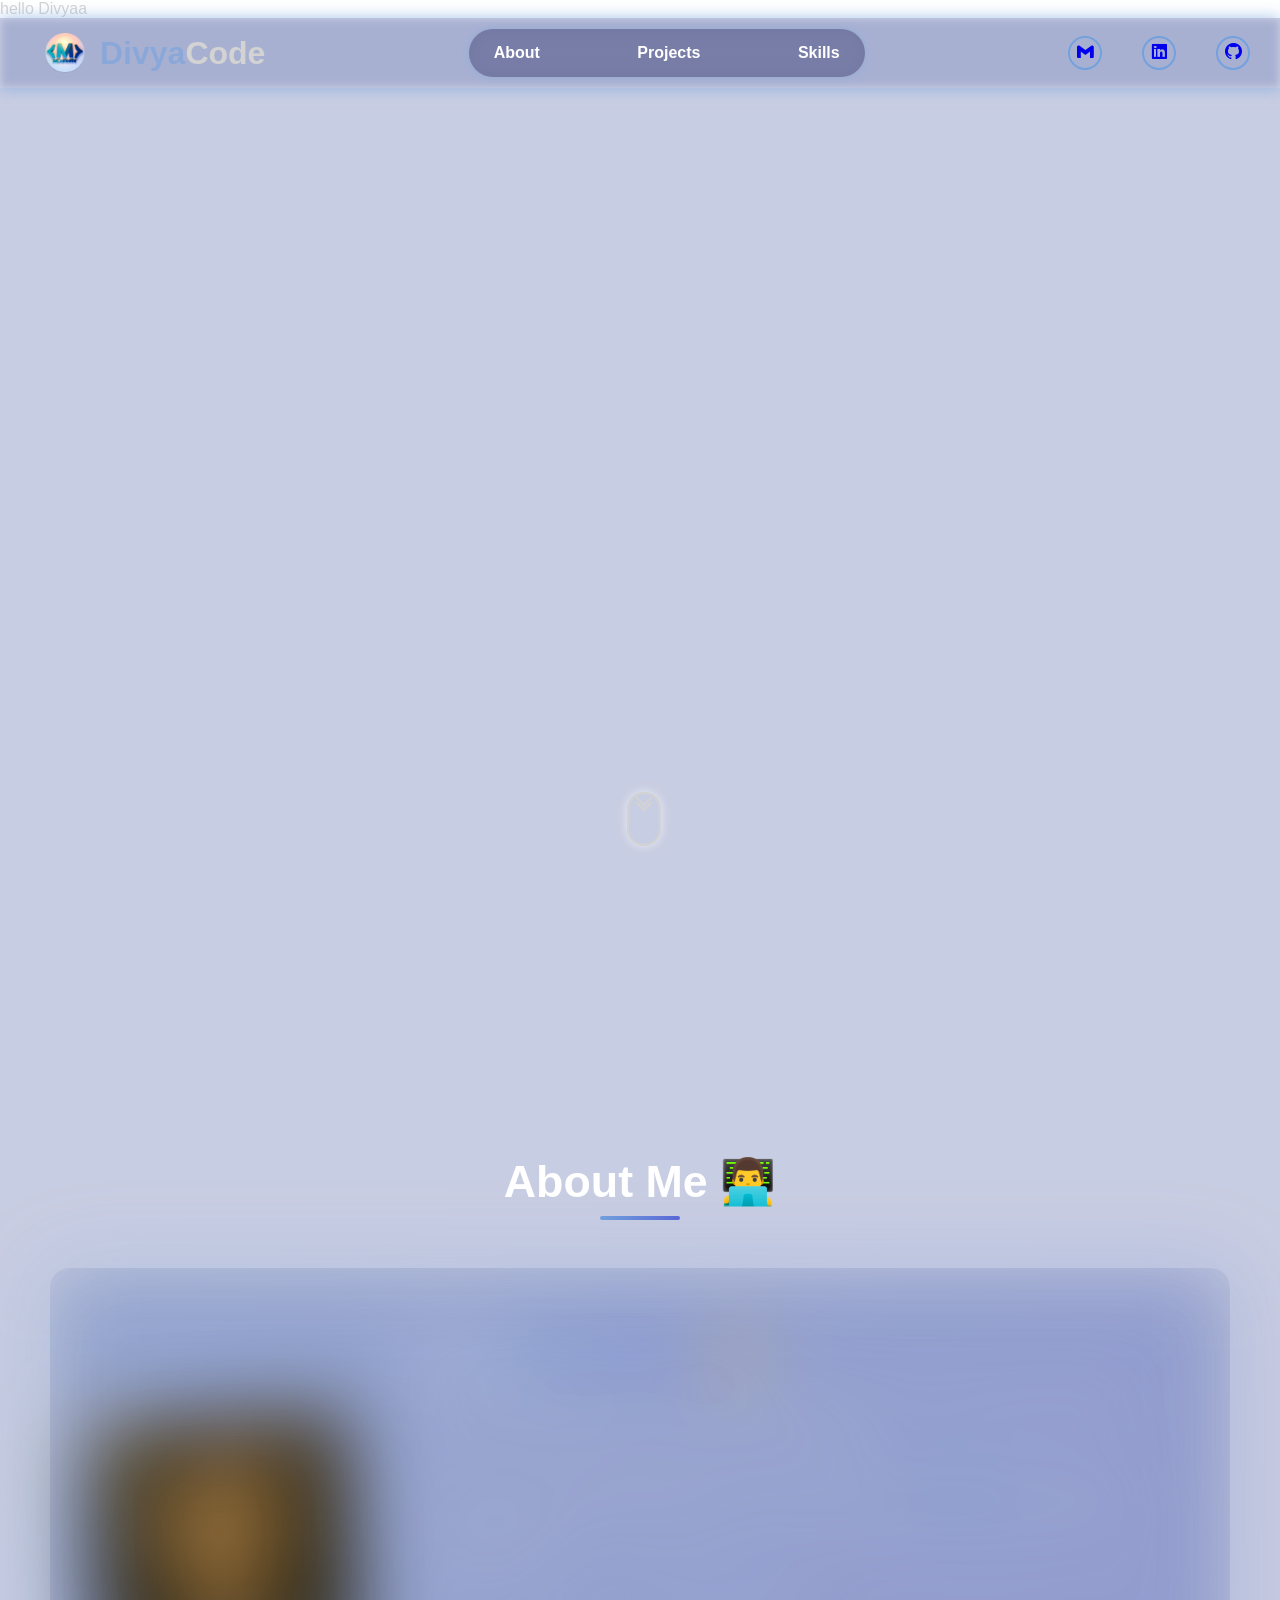
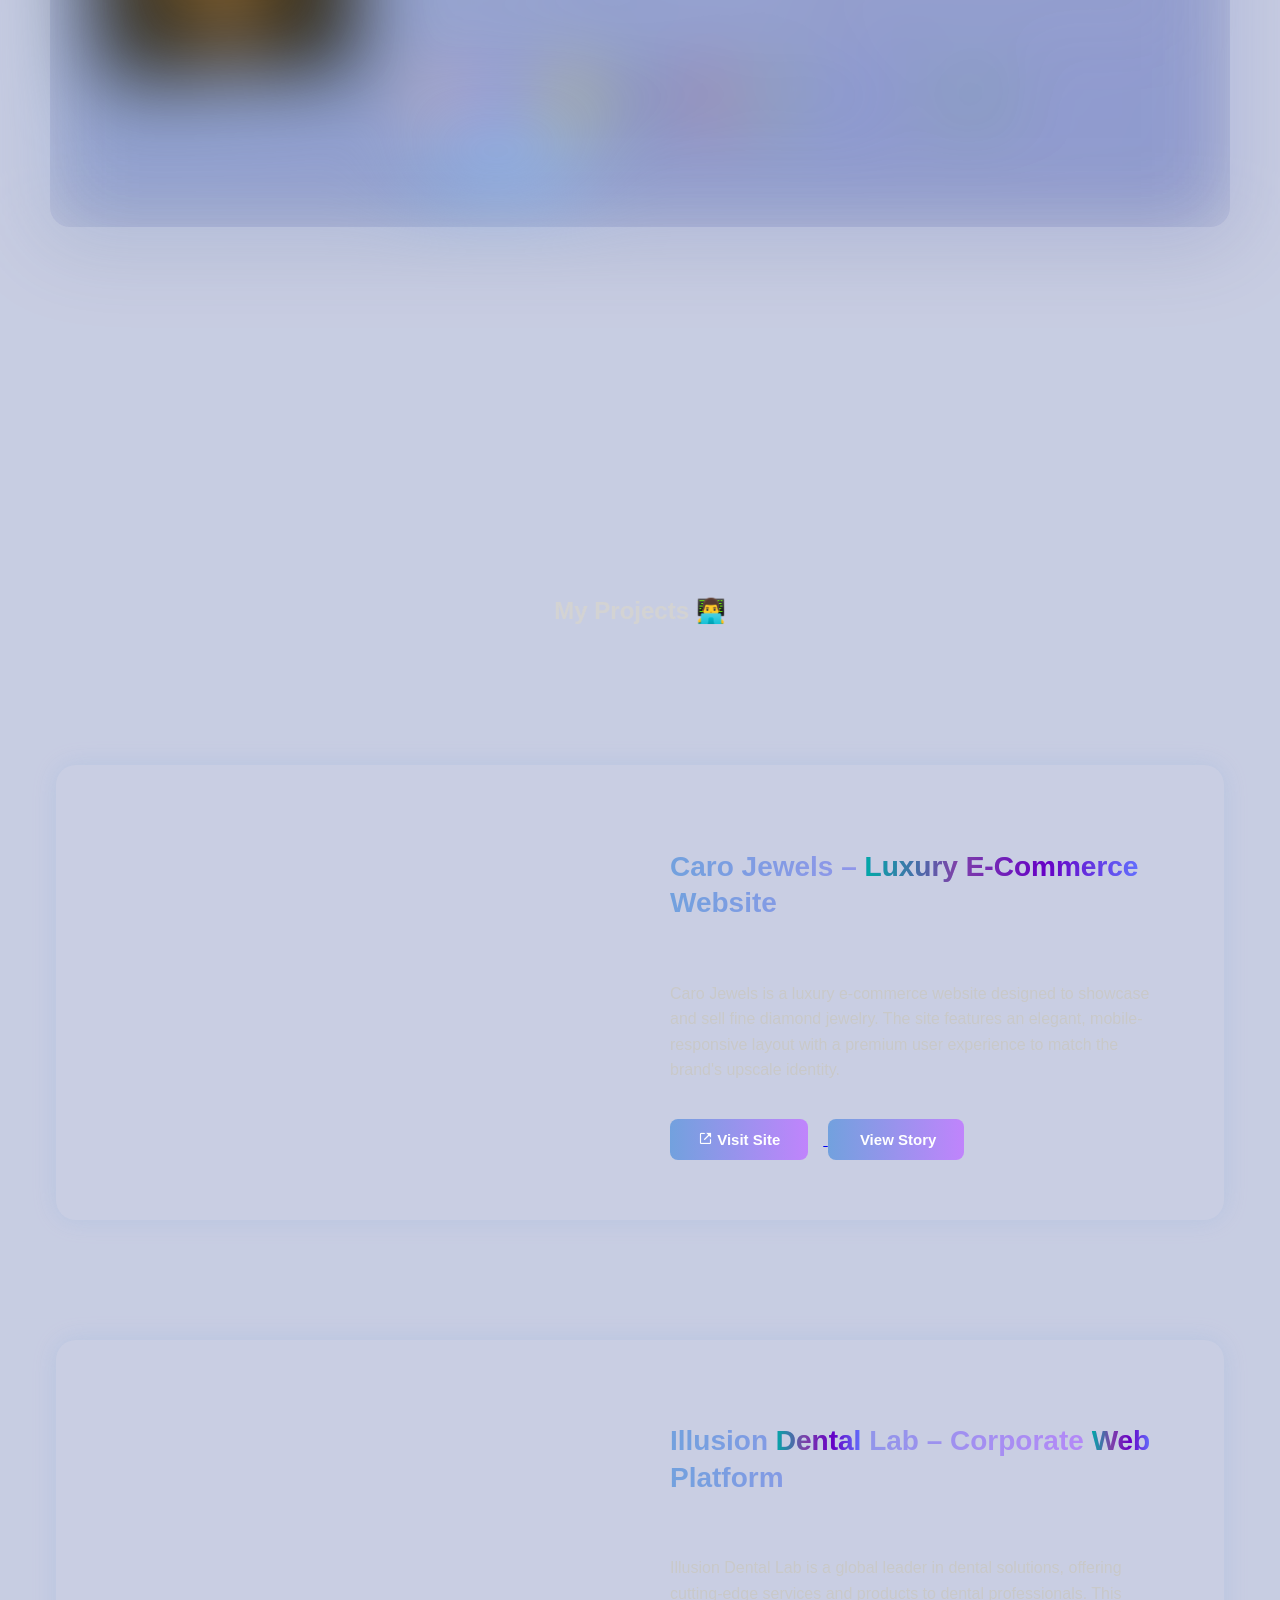
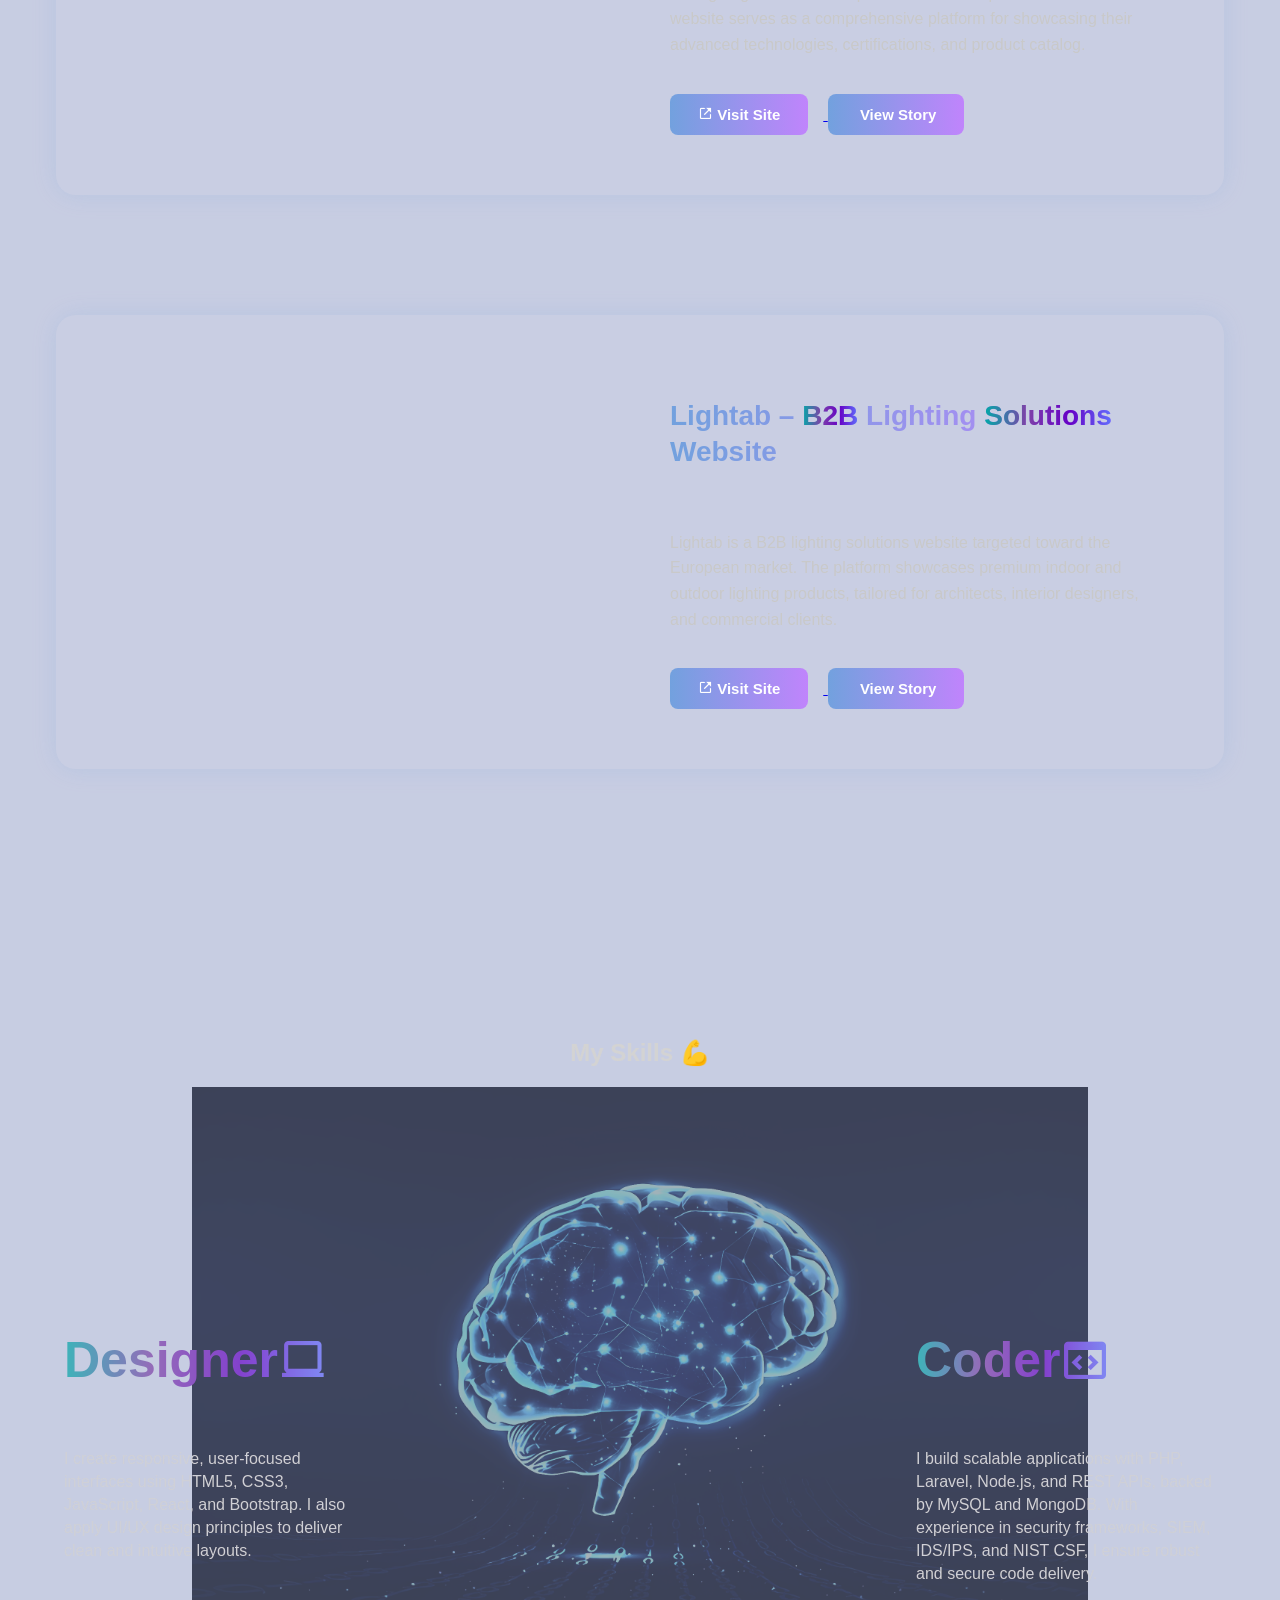
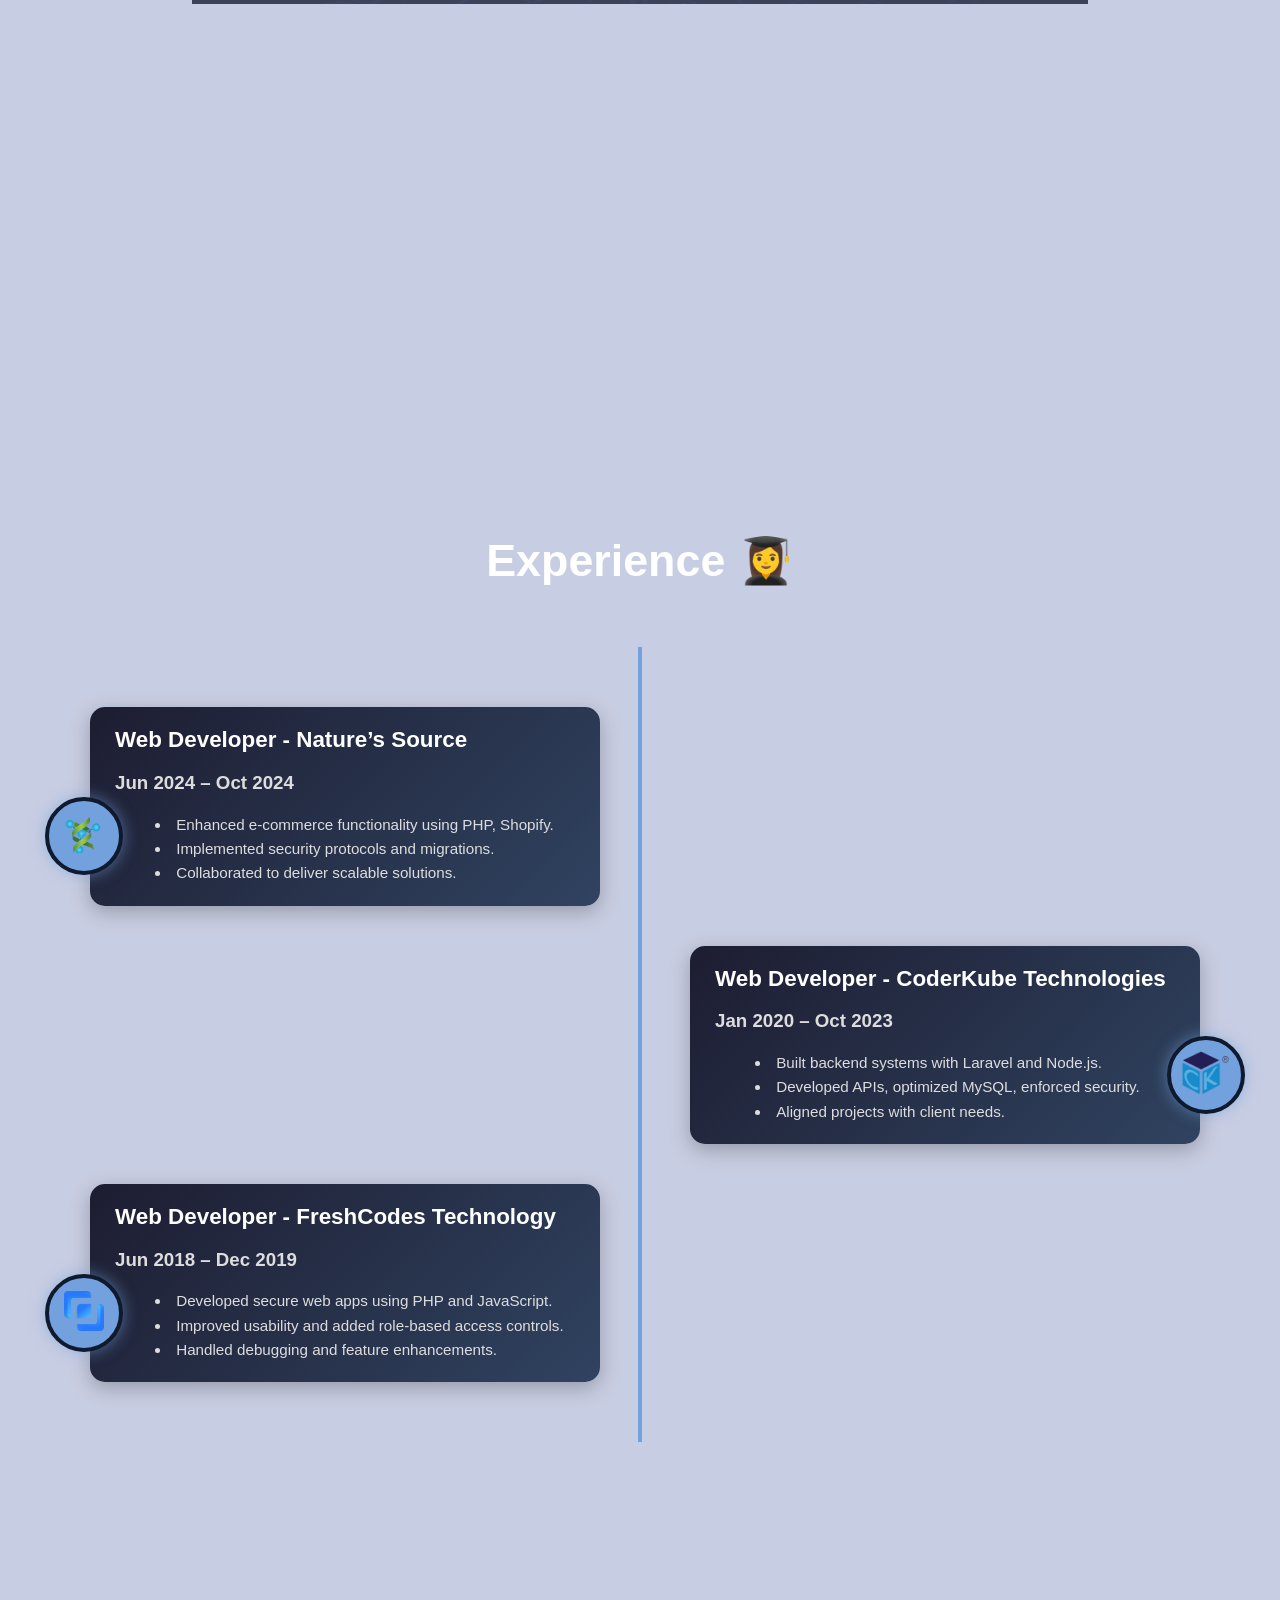
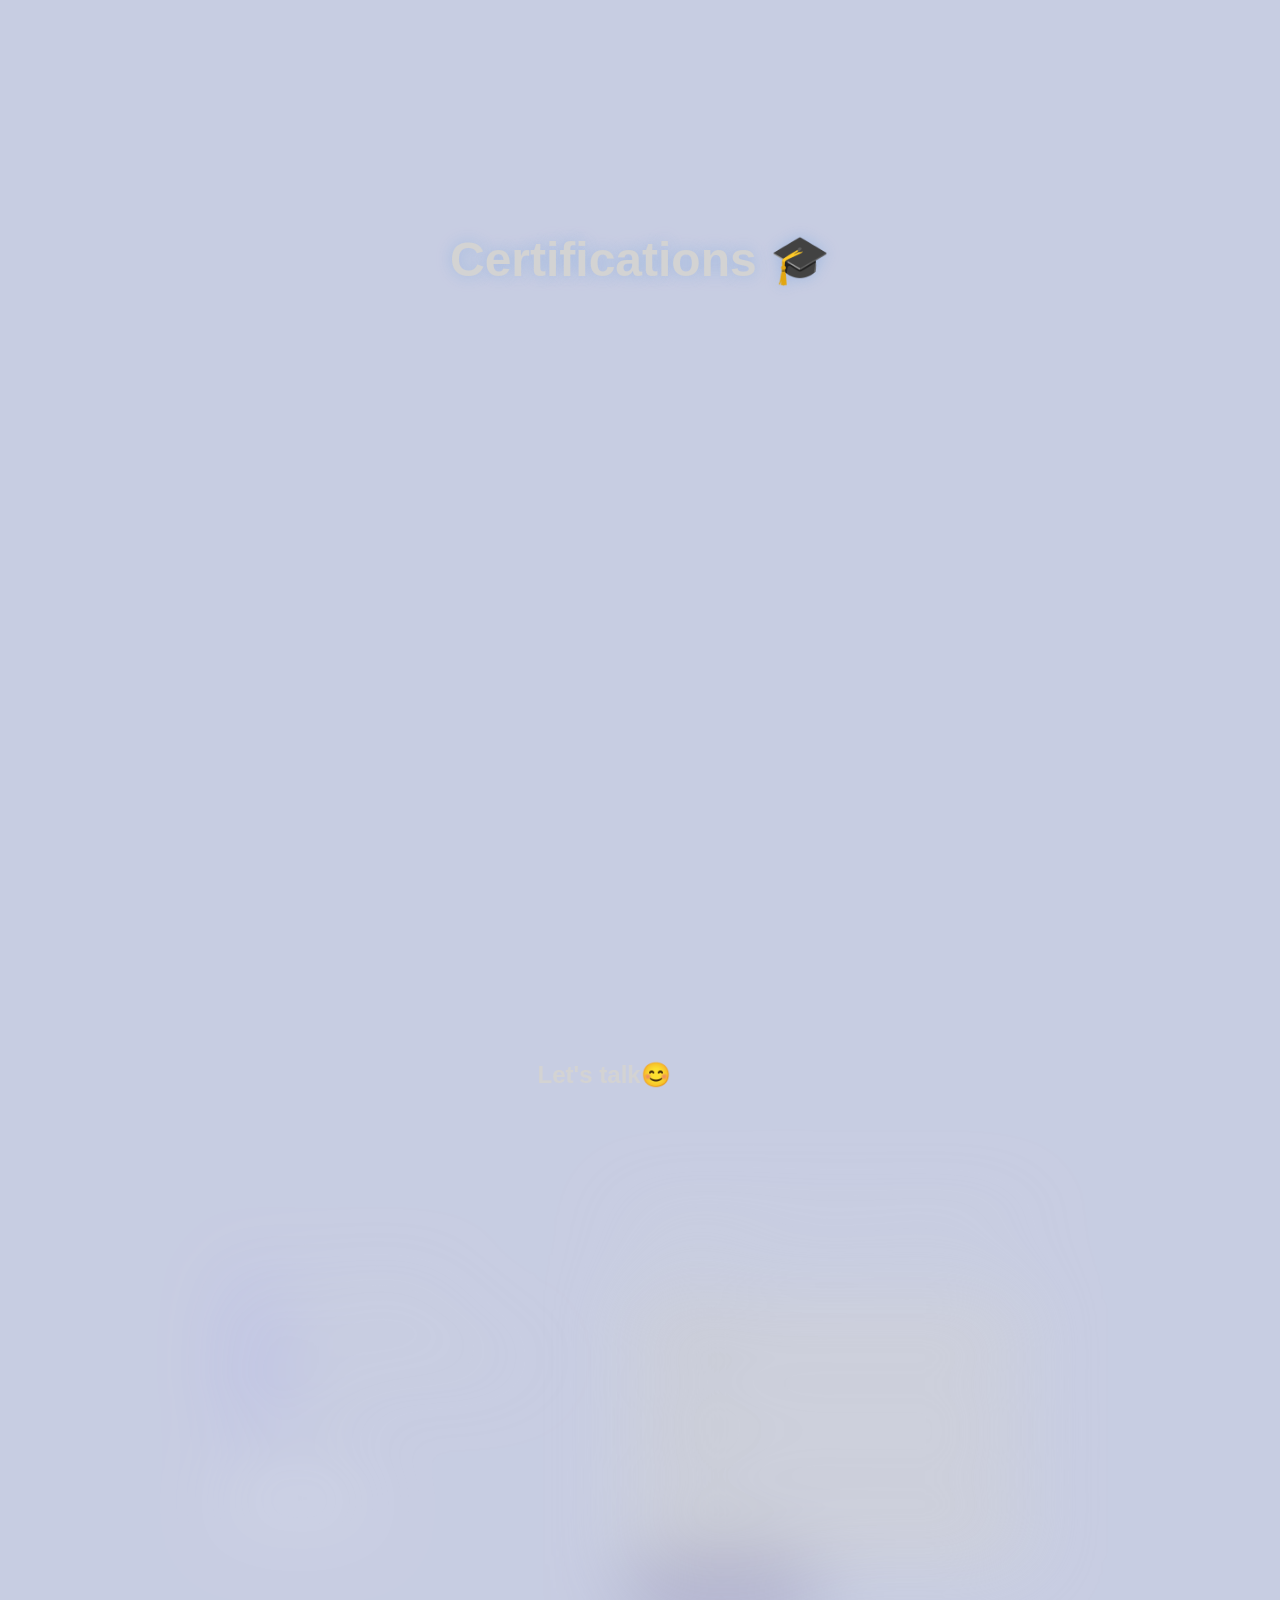
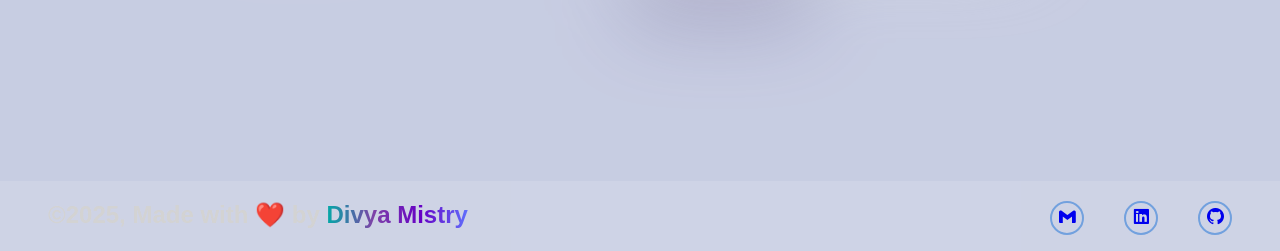
==== commit 38e12004: "add greeting message to body" ====
--- a/index.html
+++ b/index.html
@@ -16,6 +16,7 @@
 </head>
 
 <body>
+  hello Divyaa
   <div class="container">
     <!-- BACKGROUND VIDEO -->
     <video class="back-vid" autoplay loop muted plays-inline src="./videos/galaxy.mp4"></video>
--- a/style.css
+++ b/style.css
@@ -4,6 +4,7 @@
     padding: 0;
     font-family: Arial, Helvetica, sans-serif;
     color: lightgray;
+    overflow-x: hidden;
 }
 html {
     scroll-behavior: smooth;
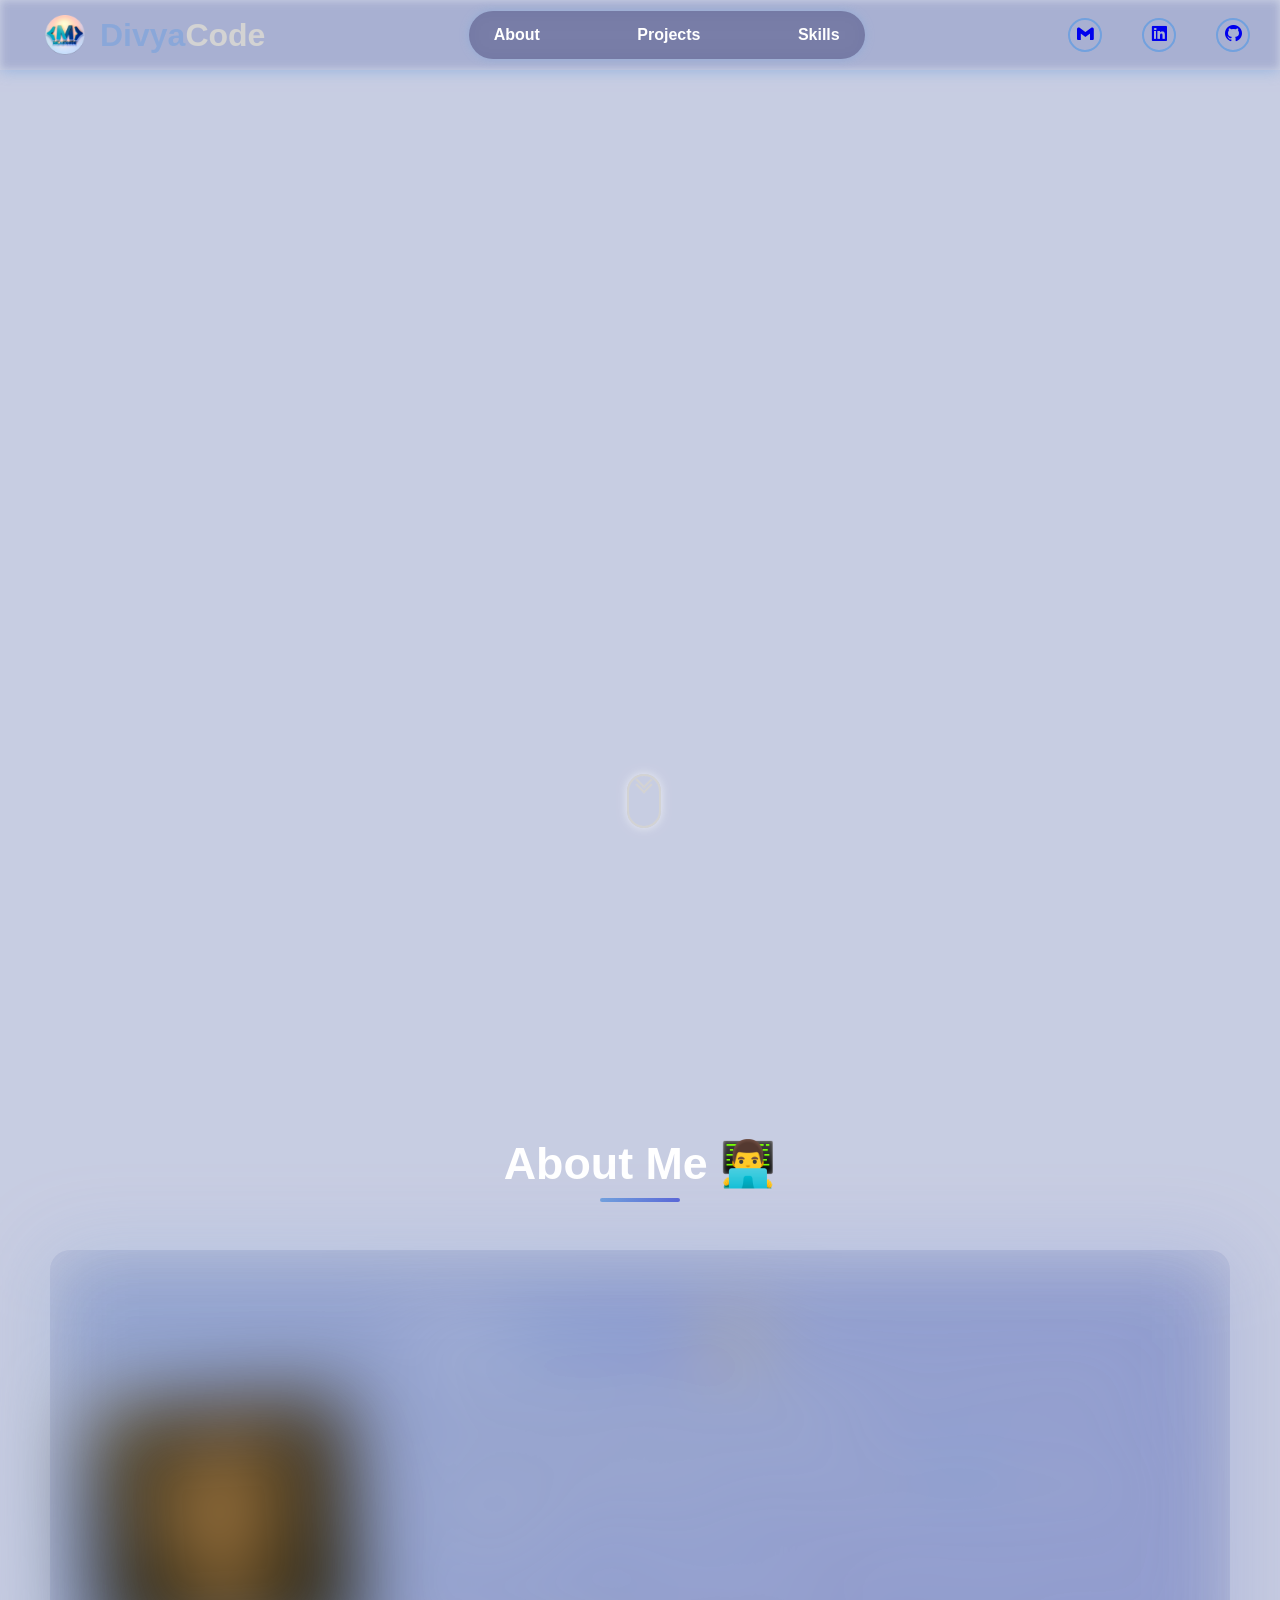
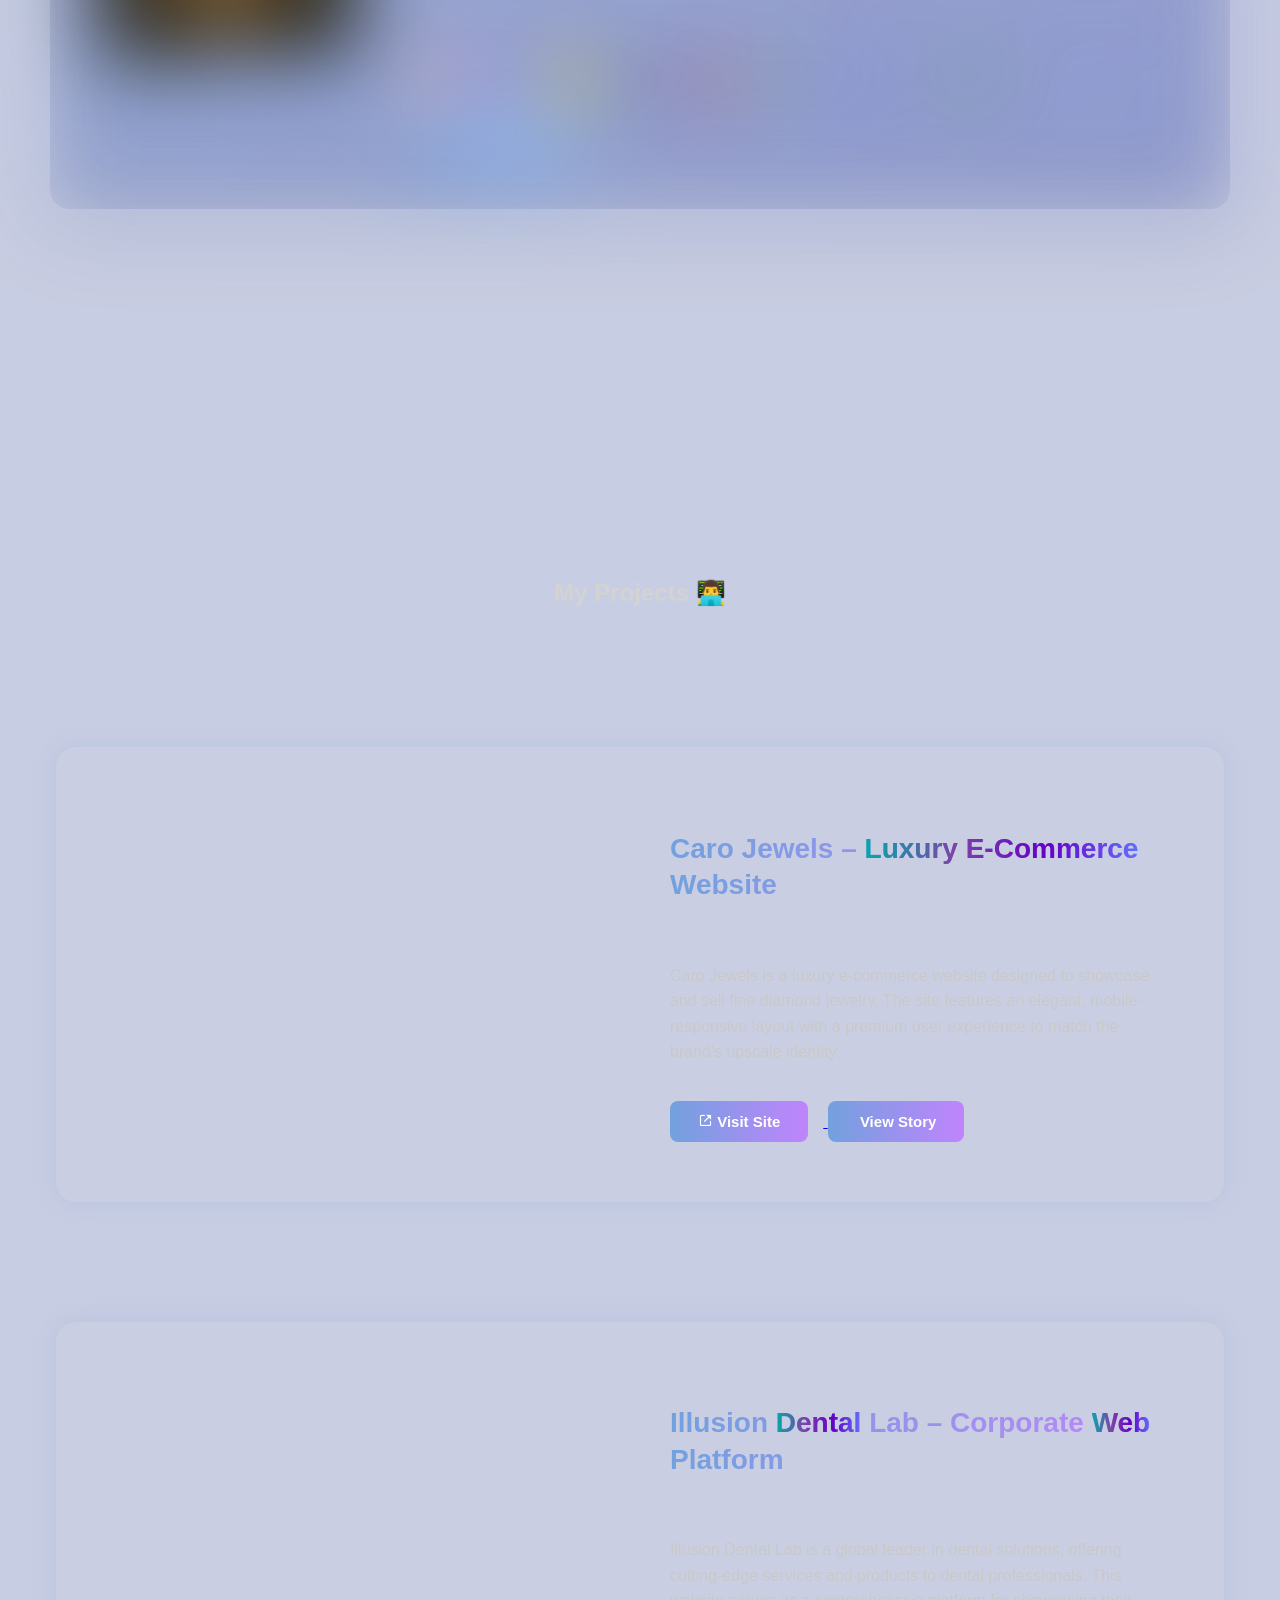
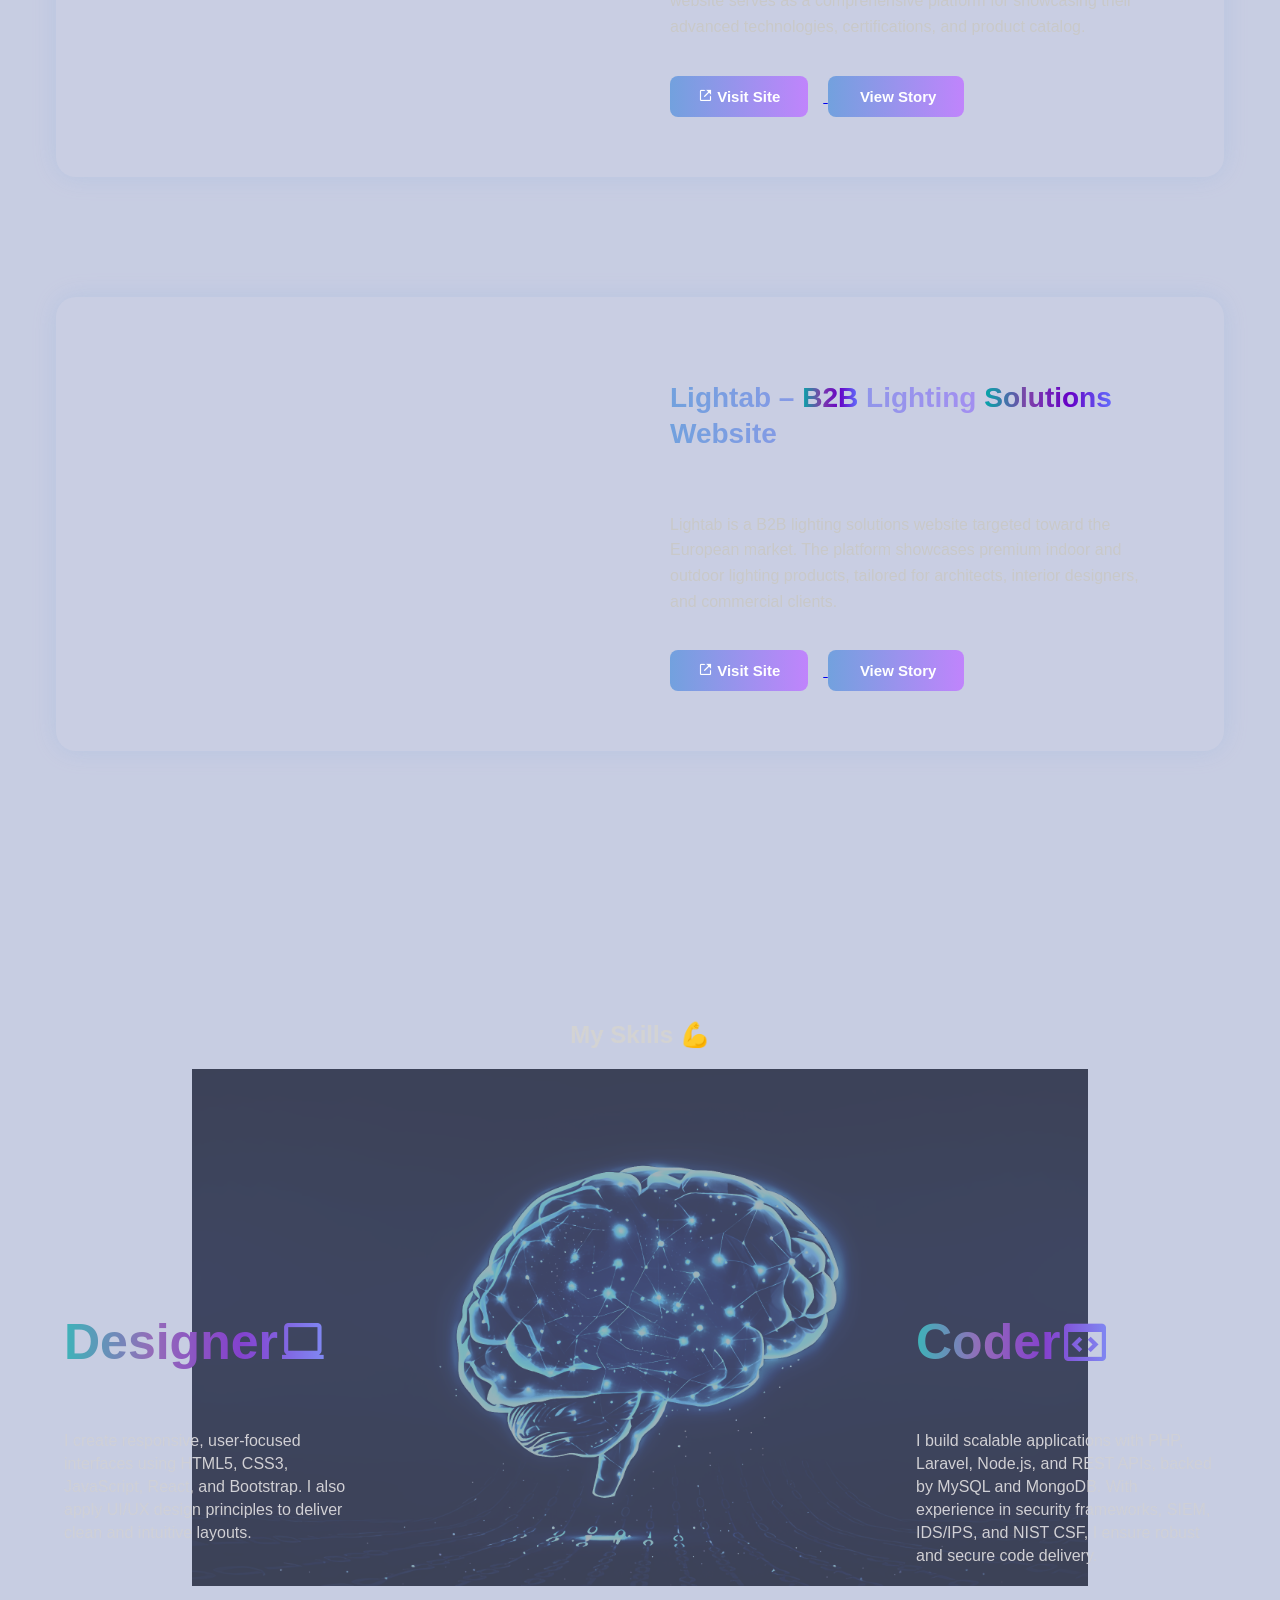
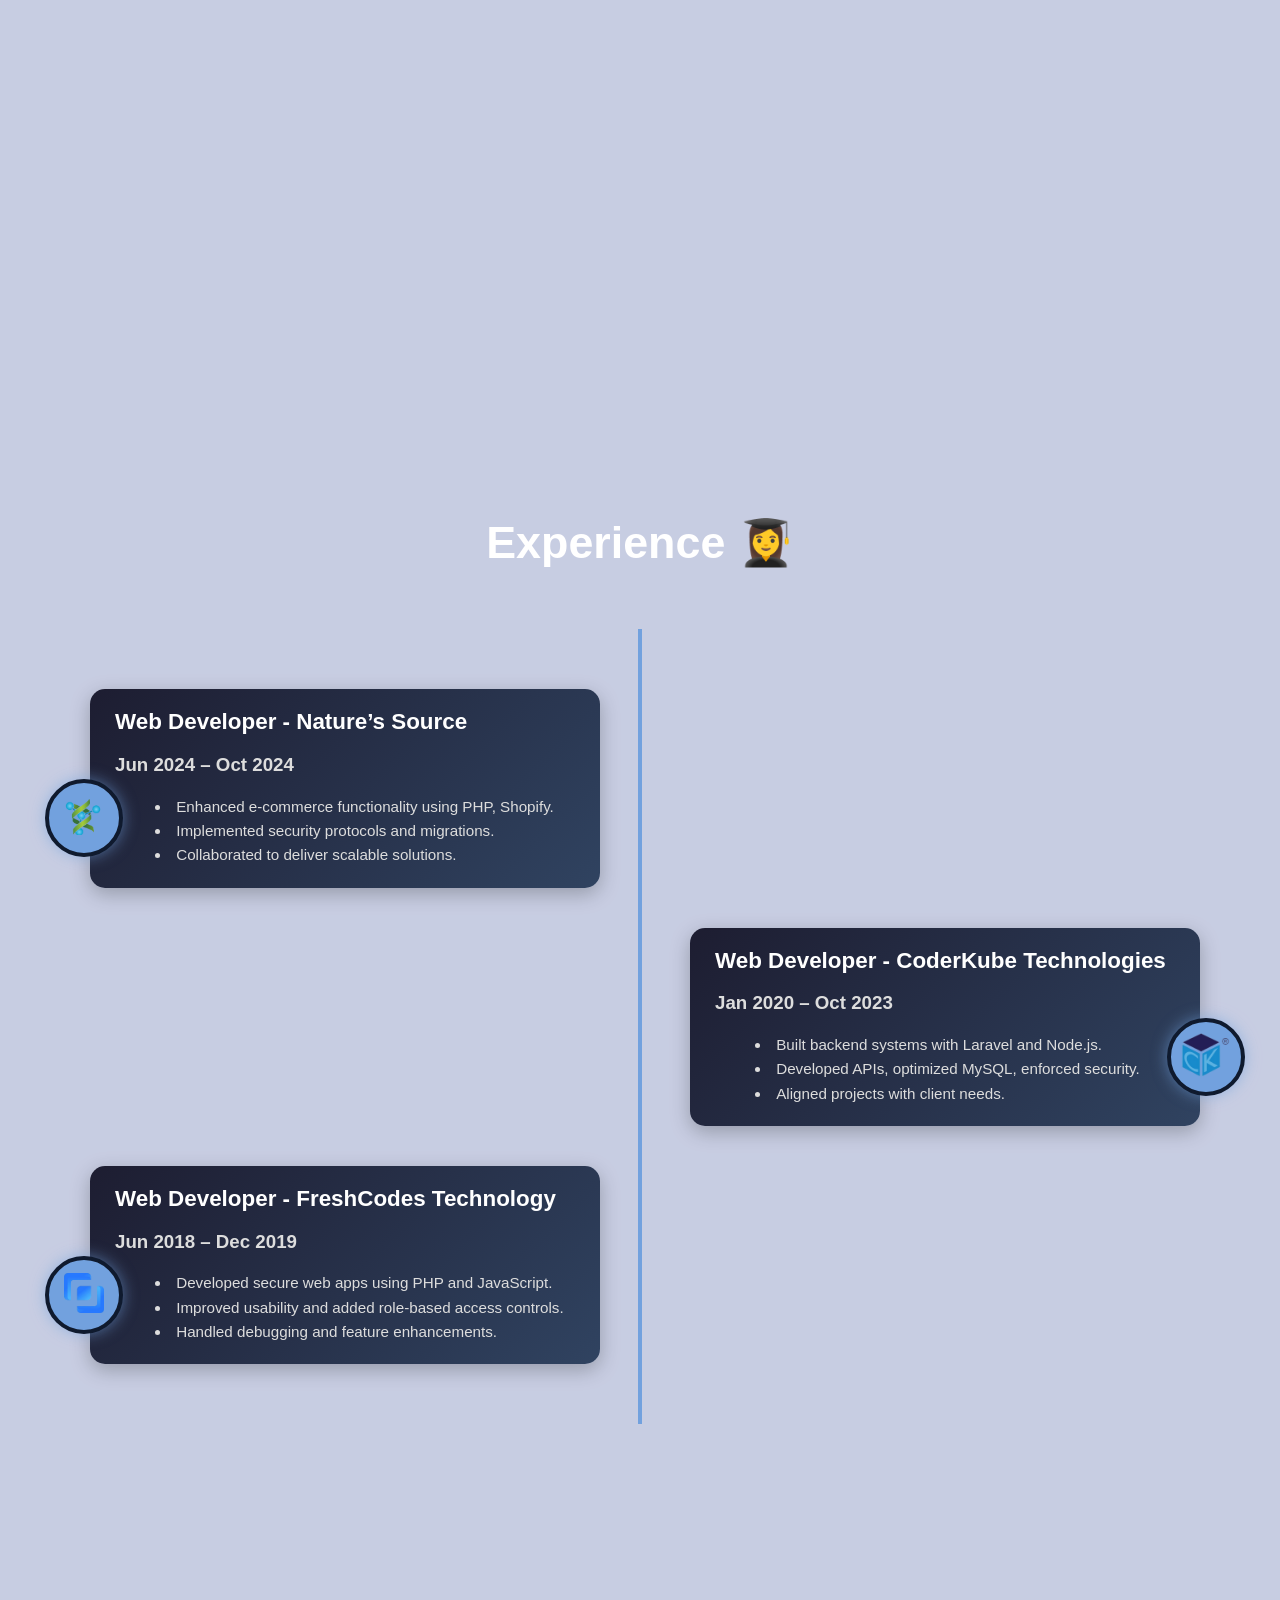
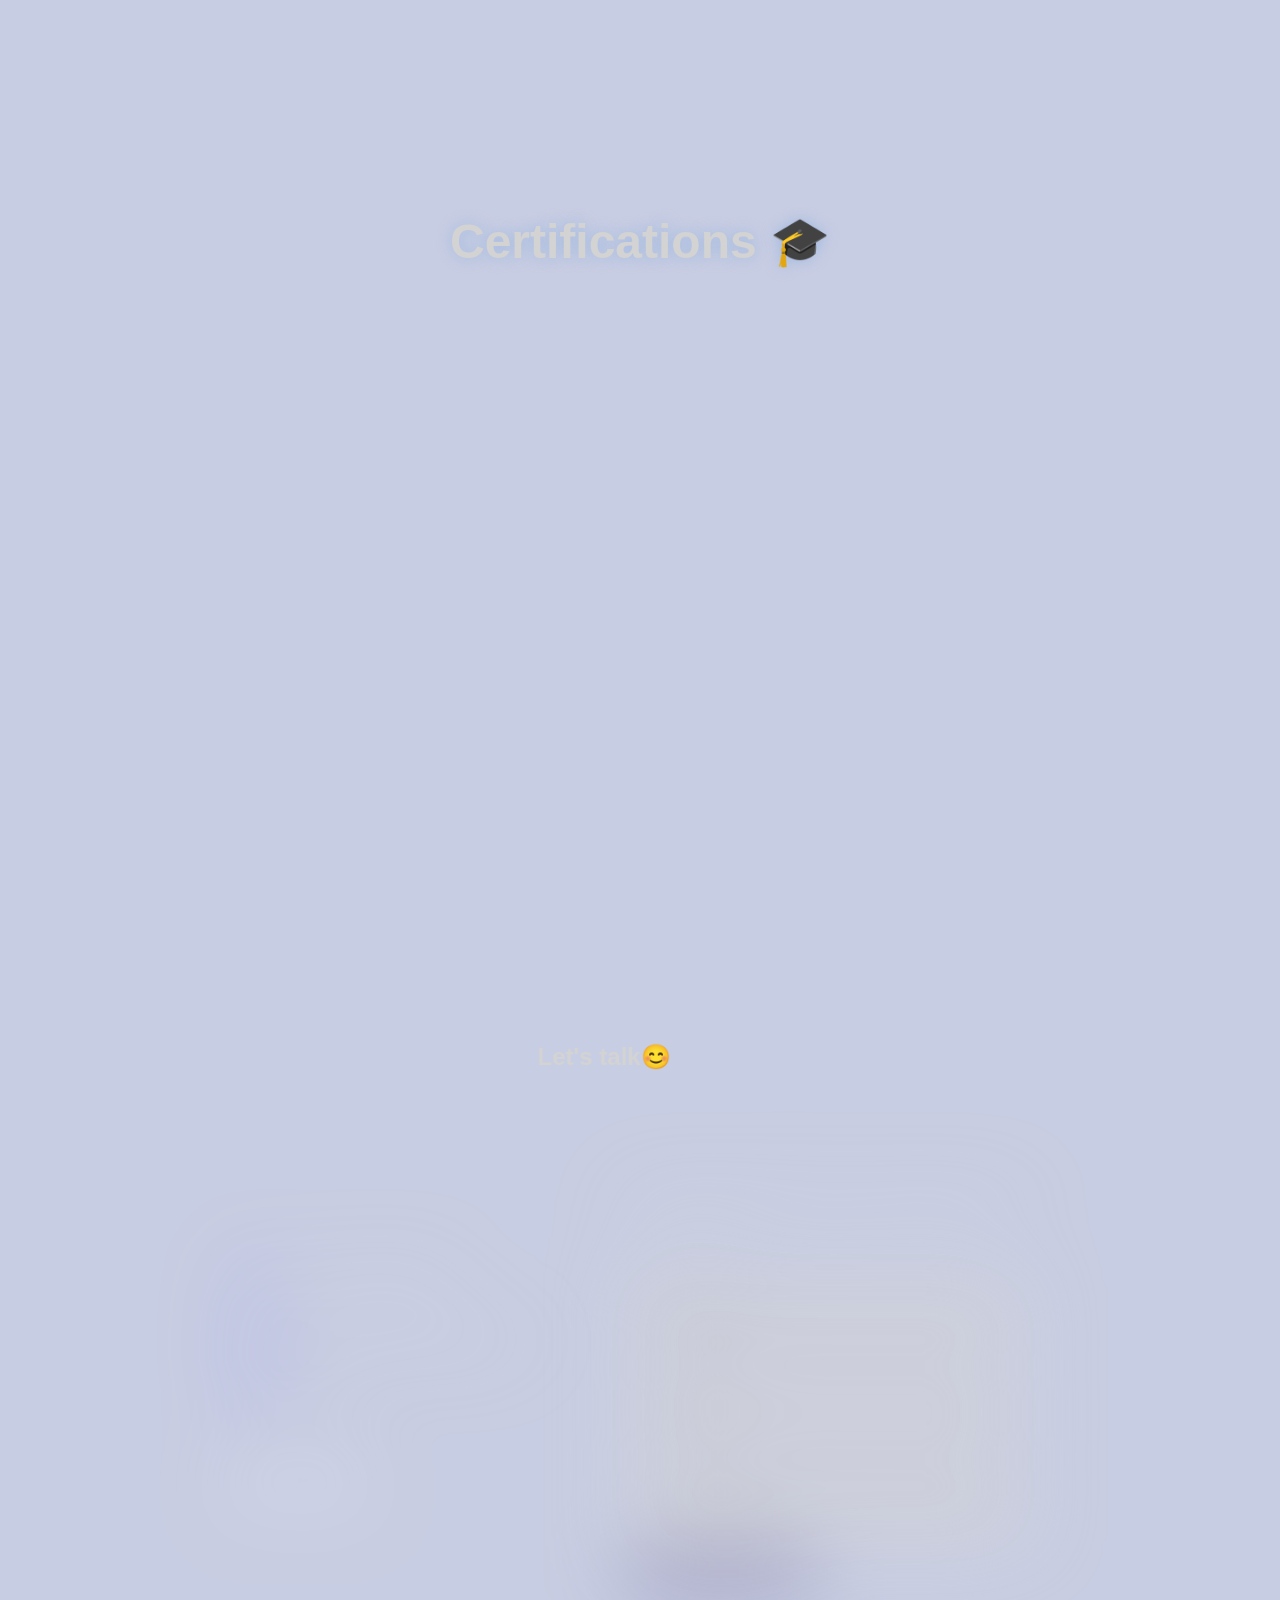
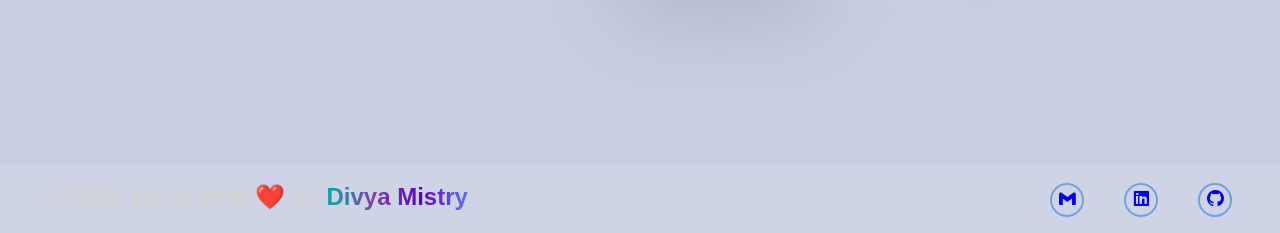
==== commit dbb8e88b: "remove greeting message from body" ====
--- a/index.html
+++ b/index.html
@@ -16,7 +16,6 @@
 </head>
 
 <body>
-  hello Divyaa
   <div class="container">
     <!-- BACKGROUND VIDEO -->
     <video class="back-vid" autoplay loop muted plays-inline src="./videos/galaxy.mp4"></video>
